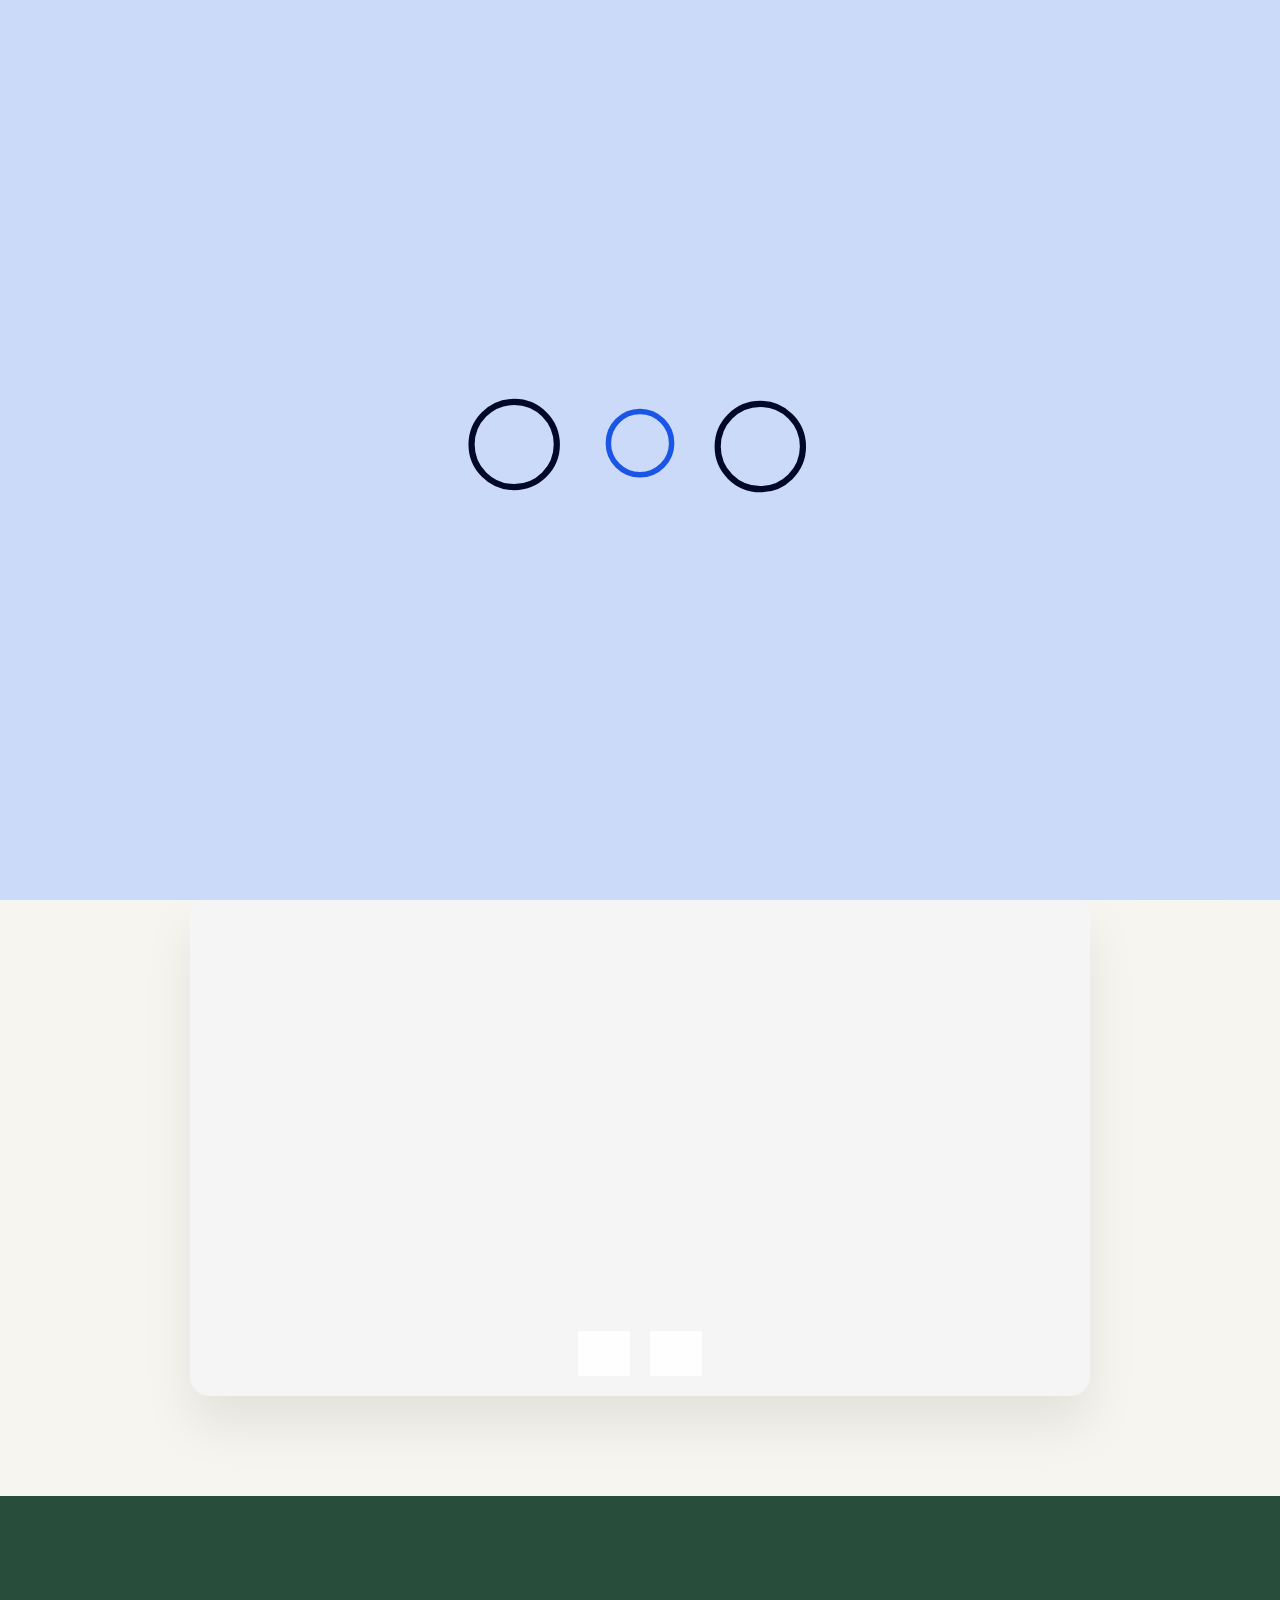
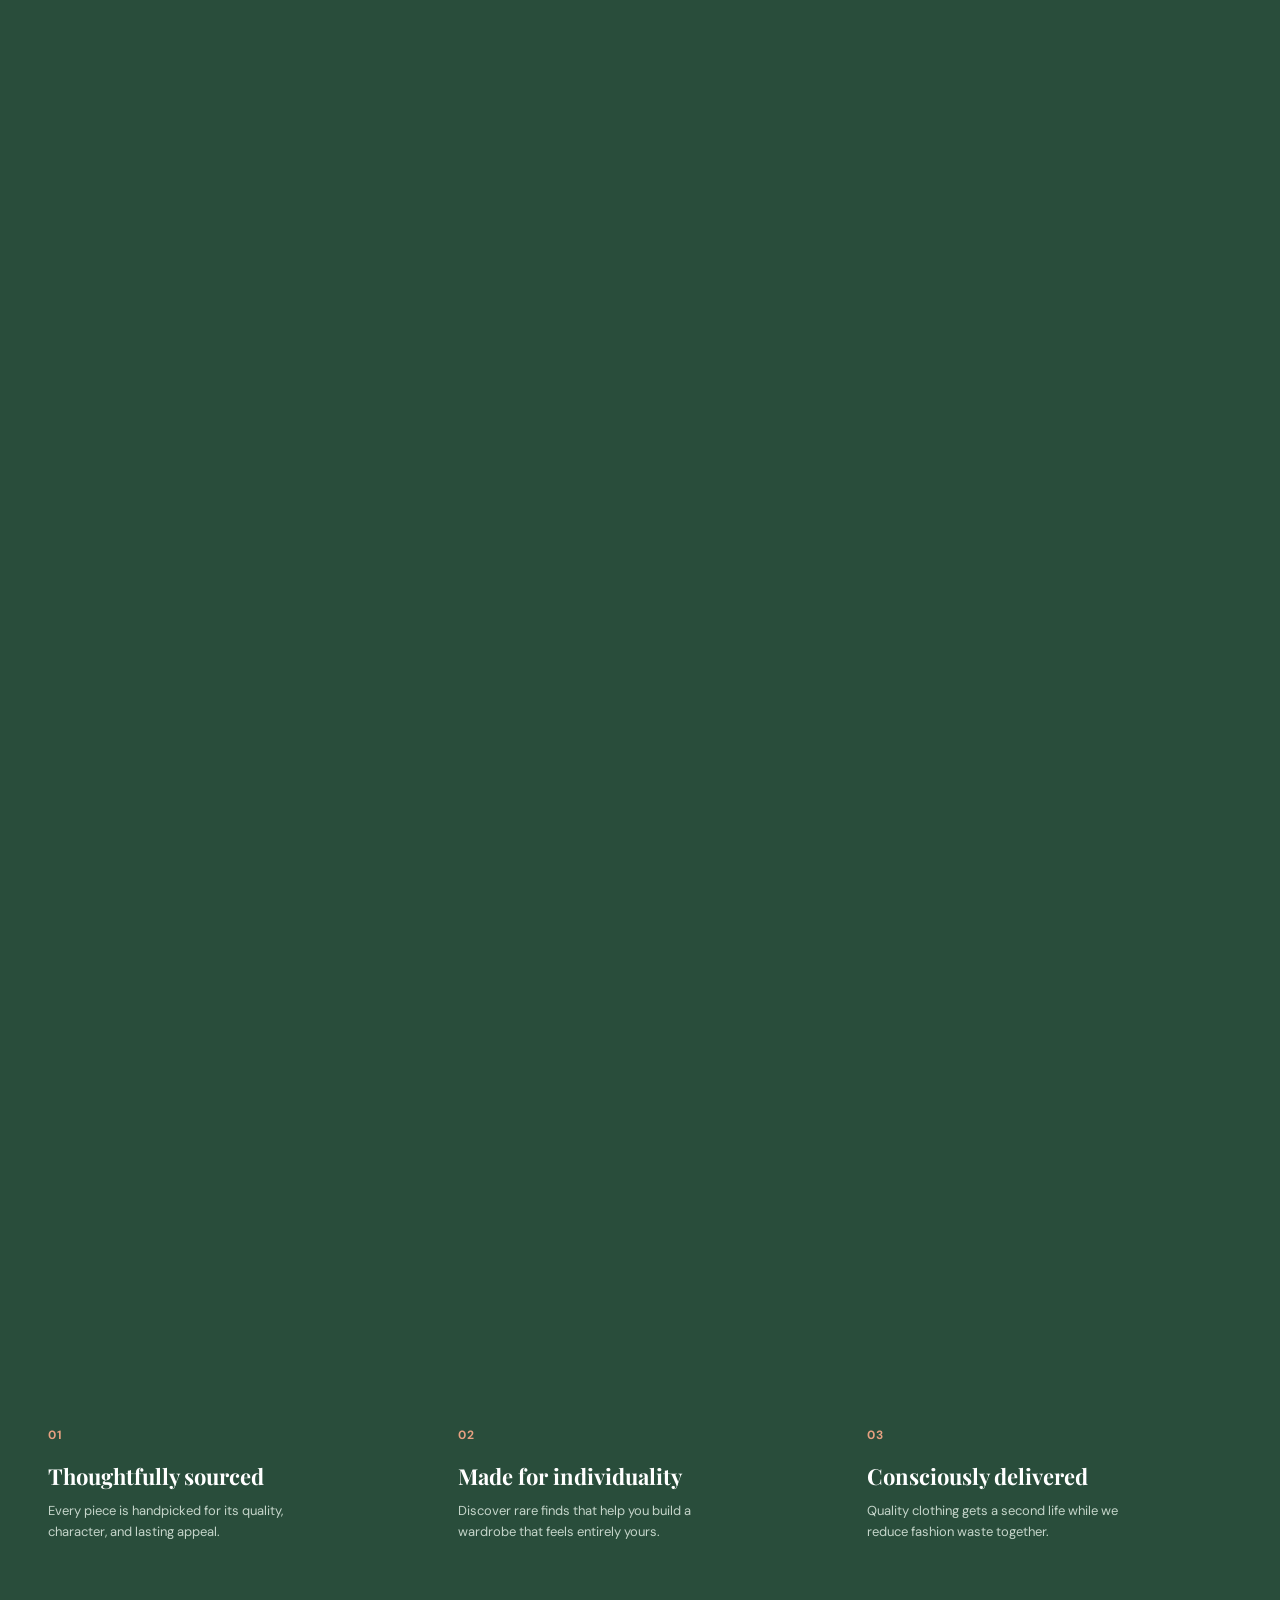
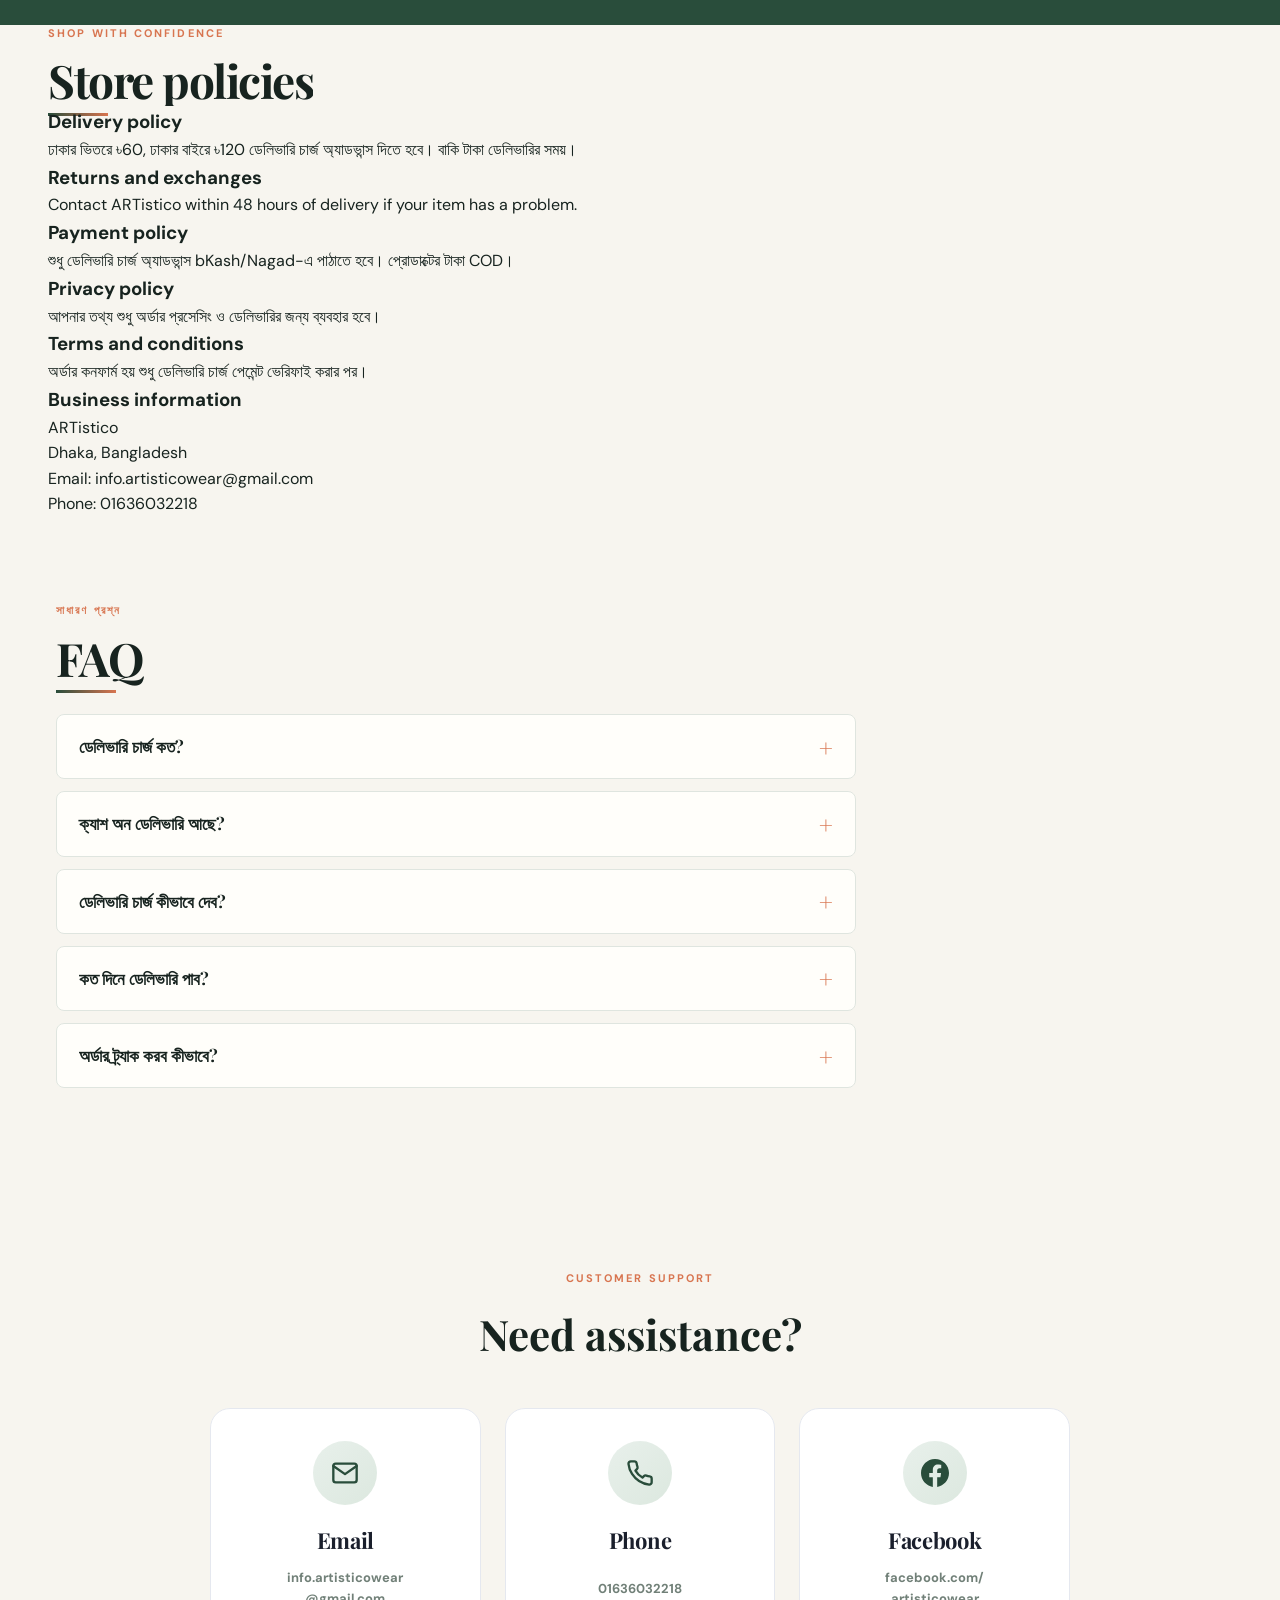
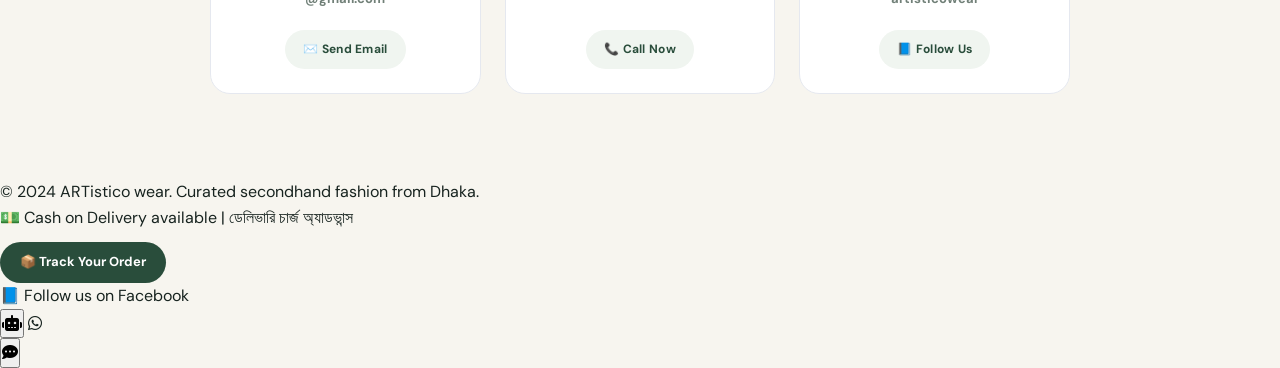
==== index.html @ 75771a69 "Update index.html" ====
<!DOCTYPE html>
<html lang="en">
<head>
    <meta charset="UTF-8">
    <meta name="viewport" content="width=device-width, initial-scale=1.0">
    <meta name="description" content="ARTistico Wear — Curated secondhand shirts from Dhaka. Cash on Delivery available.">
    <meta name="keywords" content="thrifted shirts, secondhand fashion, Dhaka, ARTistico">
    <title>ARTistico Wear | Curated Thrift Fashion</title>
    <link rel="preconnect" href="https://fonts.googleapis.com">
    <link rel="preconnect" href="https://fonts.gstatic.com" crossorigin>
    <link href="https://fonts.googleapis.com/css2?family=DM+Sans:wght@400;500;600;700&family=Playfair+Display:wght@600;700;800&display=swap" rel="stylesheet">
    <link rel="stylesheet" href="styles.css">
    <link rel="stylesheet" href="chatbot.css">
    <link rel="manifest" href="manifest.json">
    <meta name="theme-color" content="#294d3b">
    <meta name="mobile-web-app-capable" content="yes">
    <meta name="apple-mobile-web-app-capable" content="yes">
    <link rel="apple-touch-icon" href="https://res.cloudinary.com/sqz4fxak/image/upload/w_192,h_192,c_fill/v1790309820/screenshot.png">
    <!-- FontAwesome for new FAB icons -->
    <link rel="stylesheet" href="https://cdnjs.cloudflare.com/ajax/libs/font-awesome/6.4.0/css/all.min.css">
</head>
<body>
    <header class="navbar">
        <div class="navbar-container">
            <a class="logo" href="#">
                <span class="logo-mark">A</span>
                <span>ART<span>istico</span></span>
            </a>
            <nav class="nav-center">
                <a class="nav-link active" href="#products">Shop</a>
                <a class="nav-link" href="#about">Our Story</a>
                <a class="nav-link" href="#policies">Policies</a>
                <a class="nav-link" href="#contact">Contact</a>
            </nav>
            <div class="nav-right">
                <label class="search-box" for="searchInput">
                    <svg viewBox="0 0 24 24"><circle cx="11" cy="11" r="6.5"></circle><path d="m16 16 5 5"></path></svg>
                    <input id="searchInput" class="search-input" type="search" placeholder="Search collection...">
                </label>
                <a href="https://www.facebook.com/artisticowear/" class="social-icon" target="_blank" title="Facebook">
                    <svg viewBox="0 0 24 24" fill="currentColor"><path d="M24 12.073c0-6.627-5.373-12-12-12s-12 5.373-12 12c0 5.99 4.388 10.954 10.125 11.854v-8.385H7.078v-3.47h3.047V9.43c0-3.007 1.792-4.669 4.533-4.669 1.312 0 2.686.235 2.686.235v2.953H15.83c-1.491 0-1.956.925-1.956 1.874v2.25h3.328l-.532 3.47h-2.796v8.385C19.612 23.027 24 18.062 24 12.073z"/></svg>
                </a>
                <button id="wishlistButton" class="wishlist-icon" title="Wishlist">
                    <svg viewBox="0 0 24 24" fill="none" stroke="currentColor" stroke-width="2"><path d="M20.84 4.61a5.5 5.5 0 0 0-7.78 0L12 5.67l-1.06-1.06a5.5 5.5 0 0 0-7.78 7.78l1.06 1.06L12 21.23l7.78-7.78 1.06-1.06a5.5 5.5 0 0 0 0-7.78z"></path></svg>
                    <span id="wishlistCount" class="wishlist-count">0</span>
                </button>
                <button id="darkModeToggle" class="theme-toggle" title="Dark Mode">
    <svg class="theme-icon-svg" viewBox="0 0 24 24" fill="none" stroke="currentColor" stroke-width="2" stroke-linecap="round" stroke-linejoin="round">
        <path class="moon-icon" d="M21 12.79A9 9 0 1 1 11.21 3 7 7 0 0 0 21 12.79z"/>
        <circle class="sun-icon" cx="12" cy="12" r="4" style="display: none;"/>
        <path class="sun-icon" d="M12 2v2M12 20v2M4.93 4.93l1.41 1.41M17.66 17.66l1.41 1.41M2 12h2M20 12h2M6.34 17.66l-1.41 1.41M19.07 4.93l-1.41 1.41" style="display: none;"/>
    </svg>
</button>
                <button id="cartButton" class="cart-icon">
                    <svg viewBox="0 0 24 24"><path d="M3 4h2l2.1 10.1a2 2 0 0 0 2 1.6h7.8a2 2 0 0 0 1.9-1.5L20.5 7H6"></path><circle cx="9" cy="20" r="1"></circle><circle cx="18" cy="20" r="1"></circle></svg>
                    <span id="cartCount" class="cart-count">0</span>
                </button>
            </div>
        </div>
    </header>

    <main>
        <section class="hero">
            <div class="hero-content">
                <p class="eyebrow">CURATED SECONDHAND STYLE</p>
                <h1>Wear something<br><em>with a story.</em></h1>
                <p class="hero-text">Unique thrifted shirts, thoughtfully selected for people who dress with intention.</p>
                <a class="cta-button btn-liquid" href="#products">Explore collection <span>↗</span></a>
            </div>
            <div class="hero-badge" data-parallax="0.15">
                <span>EST.</span>
                <strong>2024</strong>
                <small>Dhaka, Bangladesh</small>
            </div>
        </section>

       <section class="trust-badges">
    <div class="badge-item" data-anim="up">
        <span class="badge-icon">
            <svg viewBox="0 0 24 24" fill="none" stroke="currentColor" stroke-width="2" stroke-linecap="round" stroke-linejoin="round">
                <path d="M9 12l2 2 4-4"/>
                <circle cx="12" cy="12" r="10"/>
            </svg>
        </span>
        <p>১০০% অরিজিনাল</p>
    </div>
    <div class="badge-item" data-anim="up">
        <span class="badge-icon">
            <svg viewBox="0 0 24 24" fill="none" stroke="currentColor" stroke-width="2" stroke-linecap="round" stroke-linejoin="round">
                <rect x="2" y="6" width="20" height="12" rx="2"/>
                <circle cx="12" cy="12" r="2"/>
                <path d="M6 12h.01M18 12h.01"/>
            </svg>
        </span>
        <p>ক্যাশ অন ডেলিভারি</p>
    </div>
    <div class="badge-item" data-anim="up">
        <span class="badge-icon">
            <svg viewBox="0 0 24 24" fill="none" stroke="currentColor" stroke-width="2" stroke-linecap="round" stroke-linejoin="round">
                <rect x="1" y="6" width="15" height="12" rx="1"/>
                <path d="M16 10h4l3 3v5h-7"/>
                <circle cx="6" cy="18" r="2"/>
                <circle cx="19" cy="18" r="2"/>
            </svg>
        </span>
        <p>ফাস্ট ডেলিভারি</p>
    </div>
    <div class="badge-item" data-anim="up">
        <span class="badge-icon">
            <svg viewBox="0 0 24 24" fill="none" stroke="currentColor" stroke-width="2" stroke-linecap="round" stroke-linejoin="round">
                <path d="M3 12a9 9 0 0 1 9-9 9.75 9.75 0 0 1 6.74 2.74L21 8"/>
                <path d="M21 3v5h-5"/>
                <path d="M21 12a9 9 0 0 1-9 9 9.75 9.75 0 0 1-6.74-2.74L3 16"/>
                <path d="M8 16H3v5"/>
            </svg>
        </span>
        <p>৭ দিনের রিটার্ন</p>
    </div>
</section>

       <section id="products" class="container">
    <div class="section-heading">
        <div>
            <p class="eyebrow">THE EDIT</p>
            <h2 class="section-title" data-split>Featured collection</h2>
        </div>
        <p class="section-note">One-of-a-kind finds.<br>Limited quantities.</p>
    </div>
    
    <!-- 🎬 STACKED CAROUSEL -->
    <div class="stacked-container">
        <div class="stacked-slide" id="stackedSlide">
            <!-- JS will insert items -->
        </div>
        <div class="stacked-buttons">
            <button class="stacked-prev" id="stackedPrev">◁</button>
            <button class="stacked-next" id="stackedNext">▷</button>
        </div>
    </div>
</section>

        <section id="about" class="info-section">
            <div class="container">
                <div class="section-heading">
                    <div>
                        <p class="eyebrow">THE ARTISTICO STANDARD</p>
                        <h2 class="section-title">Better style,<br>less waste.</h2>
                    </div>
                </div>
                        <!-- 🎯 HOW TO ORDER TIMELINE -->
        <div class="how-to-order-section">
            <div class="section-heading">
                <div>
                    <p class="eyebrow">HOW IT WORKS</p>
                    <h2 class="section-title">How to order</h2>
                </div>
                <p class="section-note">Simple steps.<br>Fast delivery.</p>
            </div>

            <div class="order-timeline">
                <!-- Step 1 -->
                <div class="timeline-item left">
                    <div class="timeline-card">
                        <div class="timeline-icon">
                            <svg viewBox="0 0 24 24" fill="none" stroke="currentColor" stroke-width="2" stroke-linecap="round" stroke-linejoin="round">
                                <path d="M6 2L3 6v14a2 2 0 0 0 2 2h14a2 2 0 0 0 2-2V6l-3-4z"/>
                                <line x1="3" y1="6" x2="21" y2="6"/>
                                <path d="M16 10a4 4 0 0 1-8 0"/>
                            </svg>
                        </div>
                        <div class="timeline-number">01</div>
                        <h3>Browse Collection</h3>
                        <p>আমাদের curated collection ঘুরে দেখুন। পছন্দের শার্ট খুঁজে বের করুন।</p>
                    </div>
                    <div class="timeline-dot"></div>
                </div>

                <!-- Step 2 -->
                <div class="timeline-item right">
                    <div class="timeline-card">
                        <div class="timeline-icon">
                            <svg viewBox="0 0 24 24" fill="none" stroke="currentColor" stroke-width="2" stroke-linecap="round" stroke-linejoin="round">
                                <circle cx="9" cy="21" r="1"/>
                                <circle cx="20" cy="21" r="1"/>
                                <path d="M1 1h4l2.68 13.39a2 2 0 0 0 2 1.61h9.72a2 2 0 0 0 2-1.61L23 6H6"/>
                            </svg>
                        </div>
                        <div class="timeline-number">02</div>
                        <h3>Add to Cart</h3>
                        <p>সাইজ সিলেক্ট করে কার্টে যোগ করুন। একাধিক শার্ট একসাথে নিতে পারবেন।</p>
                    </div>
                    <div class="timeline-dot"></div>
                </div>

                <!-- Step 3 -->
                <div class="timeline-item left">
                    <div class="timeline-card">
                        <div class="timeline-icon">
                            <svg viewBox="0 0 24 24" fill="none" stroke="currentColor" stroke-width="2" stroke-linecap="round" stroke-linejoin="round">
                                <rect x="1" y="4" width="22" height="16" rx="2" ry="2"/>
                                <line x1="1" y1="10" x2="23" y2="10"/>
                            </svg>
                        </div>
                        <div class="timeline-number">03</div>
                        <h3>Make Payment</h3>
                        <p>শুধু ডেলিভারি চার্জ অ্যাডভান্স bKash/Nagad-এ দিন। TrxID কনফার্ম করুন।</p>
                    </div>
                    <div class="timeline-dot"></div>
                </div>

                <!-- Step 4 -->
                <div class="timeline-item right">
                    <div class="timeline-card">
                        <div class="timeline-icon">
                            <svg viewBox="0 0 24 24" fill="none" stroke="currentColor" stroke-width="2" stroke-linecap="round" stroke-linejoin="round">
                                <rect x="1" y="6" width="15" height="12" rx="1"/>
                                <path d="M16 10h4l3 3v5h-7"/>
                                <circle cx="6" cy="18" r="2"/>
                                <circle cx="19" cy="18" r="2"/>
                            </svg>
                        </div>
                        <div class="timeline-number">04</div>
                        <h3>Get Delivery</h3>
                        <p>২-৩ দিনের মধ্যে বাসায় পৌঁছে যাবে। বাকি টাকা COD।</p>
                    </div>
                    <div class="timeline-dot"></div>
                </div>
            </div>
        </div>
                <div class="features">
                    <article data-anim="up">
                        <span class="feature-icon">01</span>
                        <h3>Thoughtfully sourced</h3>
                        <p>Every piece is handpicked for its quality, character, and lasting appeal.</p>
                    </article>
                    <article data-anim="up">
                        <span class="feature-icon">02</span>
                        <h3>Made for individuality</h3>
                        <p>Discover rare finds that help you build a wardrobe that feels entirely yours.</p>
                    </article>
                    <article data-anim="up">
                        <span class="feature-icon">03</span>
                        <h3>Consciously delivered</h3>
                        <p>Quality clothing gets a second life while we reduce fashion waste together.</p>
                    </article>
                </div>
            </div>
        </section>

        <section id="policies" class="policies-section">
            <div class="container">
                <p class="eyebrow">SHOP WITH CONFIDENCE</p>
                <h2 class="section-title" data-split>Store policies</h2>
                <div class="policy-grid">
                    <article data-anim="up">
                        <h3>Delivery policy</h3>
                        <p>ঢাকার ভিতরে ৳60, ঢাকার বাইরে ৳120 ডেলিভারি চার্জ অ্যাডভান্স দিতে হবে। বাকি টাকা ডেলিভারির সময়।</p>
                    </article>
                    <article data-anim="up">
                        <h3>Returns and exchanges</h3>
                        <p>Contact ARTistico within 48 hours of delivery if your item has a problem.</p>
                    </article>
                    <article data-anim="up">
                        <h3>Payment policy</h3>
                        <p>শুধু ডেলিভারি চার্জ অ্যাডভান্স bKash/Nagad-এ পাঠাতে হবে। প্রোডাক্টের টাকা COD।</p>
                    </article>
                    <article data-anim="up">
                        <h3>Privacy policy</h3>
                        <p>আপনার তথ্য শুধু অর্ডার প্রসেসিং ও ডেলিভারির জন্য ব্যবহার হবে।</p>
                    </article>
                    <article data-anim="up">
                        <h3>Terms and conditions</h3>
                        <p>অর্ডার কনফার্ম হয় শুধু ডেলিভারি চার্জ পেমেন্ট ভেরিফাই করার পর।</p>
                    </article>
                    <article data-anim="up">
                        <h3>Business information</h3>
                        <p>ARTistico<br>Dhaka, Bangladesh<br>Email: info.artisticowear@gmail.com<br>Phone: <a href="tel:+8801636032218">01636032218</a></p>
                    </article>
                </div>
            </div>
        </section>

        <section id="faq" class="faq-section">
            <div class="container">
                <p class="eyebrow">সাধারণ প্রশ্ন</p>
                <h2 class="section-title">FAQ</h2>
                <div class="faq-list">
                    <details class="faq-item" data-anim="left">
                        <summary>ডেলিভারি চার্জ কত?</summary>
                        <p>ঢাকার ভিতরে ৳60, ঢাকার বাইরে ৳120। এটা অ্যাডভান্স দিতে হবে।</p>
                    </details>
                    <details class="faq-item" data-anim="left">
                        <summary>ক্যাশ অন ডেলিভারি আছে?</summary>
                        <p>হ্যাঁ! শুধু ডেলিভারি চার্জ অ্যাডভান্স দিলেই হবে।</p>
                    </details>
                    <details class="faq-item" data-anim="left">
                        <summary>ডেলিভারি চার্জ কীভাবে দেব?</summary>
                        <p>bKash/Nagad-এ 01636032218 নম্বরে পাঠিয়ে TrxID দিন।</p>
                    </details>
                    <details class="faq-item" data-anim="left">
                        <summary>কত দিনে ডেলিভারি পাব?</summary>
                        <p>ঢাকার ভিতরে ১-২ দিন, ঢাকার বাইরে ৩-৫ দিন।</p>
                    </details>
                    <details class="faq-item" data-anim="left">
                        <summary>অর্ডার ট্র্যাক করব কীভাবে?</summary>
                        <p>Footer-এ <a href="track.html">Track Your Order</a> পেজে ট্র্যাক করুন।</p>
                    </details>
                </div>
            </div>
        </section>

        <section id="contact" class="contact-section" data-anim="zoom">
            <p class="eyebrow">CUSTOMER SUPPORT</p>
            <h2>Need assistance?</h2>
           <div class="support-cards">
    <a href="mailto:info.artisticowear@gmail.com" class="support-card">
        <div class="support-icon">
            <svg viewBox="0 0 24 24" fill="none" stroke="currentColor" stroke-width="2" stroke-linecap="round" stroke-linejoin="round">
                <path d="M4 4h16c1.1 0 2 .9 2 2v12c0 1.1-.9 2-2 2H4c-1.1 0-2-.9-2-2V6c0-1.1.9-2 2-2z"/>
                <polyline points="22,6 12,13 2,6"/>
            </svg>
        </div>
        <div class="support-label">Email</div>
        <div class="support-value">info.artisticowear<br>@gmail.com</div>
        <div class="support-action">✉️ Send Email</div>
    </a>

    <a href="tel:+8801636032218" class="support-card">
        <div class="support-icon">
            <svg viewBox="0 0 24 24" fill="none" stroke="currentColor" stroke-width="2" stroke-linecap="round" stroke-linejoin="round">
                <path d="M22 16.92v3a2 2 0 0 1-2.18 2 19.79 19.79 0 0 1-8.63-3.07 19.5 19.5 0 0 1-6-6 19.79 19.79 0 0 1-3.07-8.67A2 2 0 0 1 4.11 2h3a2 2 0 0 1 2 1.72 12.84 12.84 0 0 0 .7 2.81 2 2 0 0 1-.45 2.11L8.09 9.91a16 16 0 0 0 6 6l1.27-1.27a2 2 0 0 1 2.11-.45 12.84 12.84 0 0 0 2.81.7A2 2 0 0 1 22 16.92z"/>
            </svg>
        </div>
        <div class="support-label">Phone</div>
        <div class="support-value">01636032218</div>
        <div class="support-action">📞 Call Now</div>
    </a>

    <a href="https://www.facebook.com/artisticowear/" target="_blank" rel="noopener" class="support-card">
        <div class="support-icon">
            <svg viewBox="0 0 24 24" fill="currentColor">
                <path d="M24 12.073c0-6.627-5.373-12-12-12s-12 5.373-12 12c0 5.99 4.388 10.954 10.125 11.854v-8.385H7.078v-3.47h3.047V9.43c0-3.007 1.792-4.669 4.533-4.669 1.312 0 2.686.235 2.686.235v2.953H15.83c-1.491 0-1.956.925-1.956 1.874v2.25h3.328l-.532 3.47h-2.796v8.385C19.612 23.027 24 18.062 24 12.073z"/>
            </svg>
        </div>
        <div class="support-label">Facebook</div>
        <div class="support-value">facebook.com/<br>artisticowear</div>
        <div class="support-action">📘 Follow Us</div>
    </a>
</div>
        </section>
    </main>

    <div id="cartModal" class="modal">
        <div class="modal-content">
            <div class="modal-header">
                <div><p class="eyebrow">YOUR SELECTION</p><h2>Shopping bag</h2></div>
                <button id="closeCartButton" class="close-btn">&times;</button>
            </div>
            <div id="cartItems"></div>
            <div id="cartSummary" class="cart-summary">
                <div class="summary-row"><span>Subtotal</span><strong id="cartSubtotal">৳0</strong></div>
                <div class="summary-row"><span>Delivery</span><strong id="deliveryCost">৳0</strong></div>
                <div class="summary-row total-row"><span>Total</span><strong id="cartTotal">৳0</strong></div>
                <div class="delivery-options">
                    <h3>Delivery option</h3>
                    <label class="delivery-option">
                        <input type="radio" name="delivery" value="60" checked>
                        <span>Inside Dhaka <b>৳60</b></span>
                    </label>
                    <label class="delivery-option">
                        <input type="radio" name="delivery" value="120">
                        <span>Outside Dhaka <b>৳120</b></span>
                    </label>
                </div>
                <div class="delivery-options advance-payment-section">
                    <h3>💳 ডেলিভারি চার্জ অ্যাডভান্স পেমেন্ট</h3>
                    <p class="advance-note">শুধু ডেলিভারি চার্জ অ্যাডভান্স দিতে হবে। বাকি টাকা ক্যাশ অন ডেলিভারি।</p>
                    <div class="payment-method-tabs">
                        <label class="delivery-option">
                            <input type="radio" name="payment" value="bKash" checked>
                            <span>bKash</span>
                        </label>
                        <label class="delivery-option">
                            <input type="radio" name="payment" value="Nagad">
                            <span>Nagad</span>
                        </label>
                    </div>
                    <div class="payment-instruction-box">
                        <p><strong>আমাদের নম্বর:</strong> 01636032218</p>
                        <p><strong>পাঠাতে হবে:</strong> <span id="advanceAmount">৳60</span> (ডেলিভারি চার্জ)</p>
                    </div>
                    <div id="bkashFields" class="payment-fields">
                        <label for="bkashSender">আপনার বিকাশ নম্বর</label>
                        <input id="bkashSender" name="bkashSender" type="tel" inputmode="numeric" autocomplete="tel" placeholder="01XXXXXXXXX">
                        <label for="bkashTransactionId">TrxID</label>
                        <input id="bkashTransactionId" name="bkashTransactionId" type="text" autocomplete="off" placeholder="যেমন: 8A7B6C5D" style="text-transform: uppercase;">
                    </div>
                    <div id="nagadFields" class="payment-fields" style="display: none;">
                        <label for="nagadSender">আপনার নগদ নম্বর</label>
                        <input id="nagadSender" name="nagadSender" type="tel" inputmode="numeric" autocomplete="tel" placeholder="01XXXXXXXXX">
                        <label for="nagadTransactionId">TrxID</label>
                        <input id="nagadTransactionId" name="nagadTransactionId" type="text" autocomplete="off" placeholder="যেমন: 8A7B6C5D" style="text-transform: uppercase;">
                    </div>
                    <p class="advance-warning">⚠️ ভুল TrxID দিলে অর্ডার বাতিল হবে।</p>
                </div>
                <button id="checkoutButton" class="checkout-button" type="button">
                    Proceed to checkout <span>→</span>
                </button>
                <form id="checkoutForm" class="delivery-options" hidden>
                    <h3>Delivery details</h3>
                    <label for="customerName">Full name</label>
                    <input id="customerName" name="customerName" type="text" required placeholder="আপনার নাম">
                    <label for="customerPhone">Phone number</label>
                    <input id="customerPhone" name="customerPhone" type="tel" required placeholder="01XXXXXXXXX">
                    <label for="customerEmail">Email address</label>
                    <input id="customerEmail" name="customerEmail" type="email" required placeholder="you@example.com">
                    <label for="customerAddress">Delivery address</label>
                    <textarea id="customerAddress" name="customerAddress" rows="3" required placeholder="সম্পূর্ণ ঠিকানা"></textarea>
                    <p id="paymentInstruction" class="product-description"></p>
                    <label class="consent-option">
                        <input id="policyConsent" name="policyConsent" type="checkbox" required>
                        <span>I agree to all policies.</span>
                    </label>
                    <button type="submit" class="checkout-button">Submit order <span>✓</span></button>
                </form>
            </div>
        </div>
    </div>

    <div id="sizeChartModal" class="modal">
        <div class="modal-content">
            <div class="modal-header">
                <div><p class="eyebrow">SIZE GUIDE</p><h2>সাইজ চার্ট</h2></div>
                <button id="closeSizeChart" class="close-btn">&times;</button>
            </div>
            <table class="size-chart-table">
                <thead><tr><th>Size</th><th>Chest</th><th>Length</th><th>Shoulder</th></tr></thead>
                <tbody>
                    <tr><td>S</td><td>38</td><td>27</td><td>16</td></tr>
                    <tr><td>M</td><td>40</td><td>28</td><td>17</td></tr>
                    <tr><td>L</td><td>42</td><td>29</td><td>18</td></tr>
                    <tr><td>XL</td><td>44</td><td>30</td><td>19</td></tr>
                    <tr><td>XXL</td><td>46</td><td>31</td><td>20</td></tr>
                </tbody>
            </table>
            <p class="size-chart-note">⚠️ মাপ ±১ ইঞ্চি পার্থক্য থাকতে পারে।</p>
        </div>
    </div>

    <div id="wishlistModal" class="modal">
        <div class="modal-content">
            <div class="modal-header">
                <div><p class="eyebrow">SAVED ITEMS</p><h2>My Wishlist ❤️</h2></div>
                <button id="closeWishlist" class="close-btn">&times;</button>
            </div>
            <div id="wishlistItems" class="wishlist-items"></div>
        </div>
    </div>

    <div id="reviewModal" class="modal">
        <div class="modal-content">
            <div class="modal-header">
                <div><p class="eyebrow">CUSTOMER REVIEWS</p><h2 id="reviewModalTitle">রিভিউ</h2></div>
                <button id="closeReview" class="close-btn">&times;</button>
            </div>
            <div id="reviewList" class="review-list"></div>
            <form id="reviewForm" class="review-form">
                <h3>আপনার মতামত দিন</h3>
                <label for="reviewerName">আপনার নাম</label>
                <input id="reviewerName" type="text" required placeholder="যেমন: করিম" maxlength="40">
                <label>রেটিং দিন</label>
                <div class="star-rating-input" id="starRatingInput">
                    <button type="button" data-star="1" class="star-btn">★</button>
                    <button type="button" data-star="2" class="star-btn">★</button>
                    <button type="button" data-star="3" class="star-btn">★</button>
                    <button type="button" data-star="4" class="star-btn">★</button>
                    <button type="button" data-star="5" class="star-btn">★</button>
                </div>
                <input type="hidden" id="ratingValue" value="0">
                <label for="reviewComment">মন্তব্য</label>
                <textarea id="reviewComment" rows="3" required placeholder="কেমন ছিল শার্টটি?" maxlength="300"></textarea>
                <button type="submit" class="review-submit">রিভিউ জমা দিন</button>
            </form>
        </div>
    </div>

    <footer class="site-footer">
        <p>© 2024 ARTistico wear. Curated secondhand fashion from Dhaka.</p>
        <p>💵 Cash on Delivery available | ডেলিভারি চার্জ অ্যাডভান্স</p>
        <p class="footer-track"><a href="track.html">📦 Track Your Order</a></p>
      <div class="app-download-card" id="appDownloadCard" style="display: none;">
    <div class="app-card-header">
        <div class="app-icon">📱</div>
        <div class="app-card-title">
            <h4>Get ARTistico App</h4>
            <p>Faster, safer, always with you</p>
        </div>
    </div>
    
    <div class="app-features">
        <span class="app-feature">⚡ Fast</span>
        <span class="app-feature">🔒 Secure</span>
        <span class="app-feature">📴 Offline</span>
        <span class="app-feature">🔔 Alerts</span>
    </div>
    
    <button id="installAppButton" class="app-download-btn">
        <svg viewBox="0 0 24 24" width="20" height="20" fill="none" stroke="currentColor" stroke-width="2.5" stroke-linecap="round" stroke-linejoin="round">
            <path d="M21 15v4a2 2 0 0 1-2 2H5a2 2 0 0 1-2-2v-4"/>
            <polyline points="7 10 12 15 17 10"/>
            <line x1="12" y1="15" x2="12" y2="3"/>
        </svg>
        Download App
    </button>
    
    <p class="app-card-note">Works on Android, iOS, and Desktop</p>
</div>
        <p class="footer-social">
            <a href="https://www.facebook.com/artisticowear/" target="_blank">📘 Follow us on Facebook</a>
        </p>
    </footer>

    <!-- ===== OLD BUTTONS (HIDDEN) ===== -->
    <div class="old-buttons-container">
        <a href="https://wa.me/8801636032218" class="whatsapp-float" target="_blank">
            <svg viewBox="0 0 24 24" width="24" height="24" fill="currentColor"><path d="M17.472 14.382c-.297-.149-1.758-.867-2.03-.967-.273-.099-.471-.148-.67.15-.197.297-.767.966-.94 1.164-.173.199-.347.223-.644.075-.297-.15-1.255-.463-2.39-1.475-.883-.788-1.48-1.761-1.653-2.059-.173-.297-.018-.458.13-.606.134-.133.298-.347.446-.52.149-.174.198-.298.298-.497.099-.198.05-.371-.025-.52-.075-.149-.669-1.612-.916-2.207-.242-.579-.487-.5-.669-.51-.173-.008-.371-.01-.57-.01-.198 0-.52.074-.792.372-.272.297-1.04 1.016-1.04 2.479 0 1.462 1.065 2.875 1.213 3.074.149.198 2.096 3.2 5.077 4.487.709.306 1.262.489 1.694.625.712.227 1.36.195 1.871.118.571-.085 1.758-.719 2.006-1.413.248-.694.248-1.289.173-1.413-.074-.124-.272-.198-.57-.347m-5.421 7.403h-.004a9.87 9.87 0 01-5.031-1.378l-.361-.214-3.741.982.998-3.648-.235-.374a9.86 9.86 0 01-1.51-5.26c.001-5.45 4.436-9.884 9.888-9.884 2.64 0 5.122 1.03 6.988 2.898a9.825 9.825 0 012.893 6.994c-.003 5.45-4.437 9.884-9.885 9.884m8.413-18.297A11.815 11.815 0 0012.05 0C5.495 0 .16 5.335.157 11.892c0 2.096.547 4.142 1.588 5.945L.057 24l6.305-1.654a11.882 11.882 0 005.683 1.448h.005c6.554 0 11.89-5.335 11.893-11.893a11.821 11.821 0 00-3.48-8.413Z"/></svg>
            <span class="whatsapp-float-text">WhatsApp</span>
        </a>

        <button id="chatbotToggle" class="chatbot-toggle" aria-label="Open AI Assistant">
            <div class="chatbot-toggle-inner">
                <svg viewBox="0 0 24 24" width="26" height="26" fill="currentColor">
                    <path d="M12 2C6.48 2 2 6.48 2 12c0 1.74.45 3.37 1.24 4.79L2 22l5.21-1.24C8.63 21.55 10.26 22 12 22c5.52 0 10-4.48 10-10S17.52 2 12 2zm0 18c-1.54 0-2.97-.4-4.24-1.1l-.3-.17-3.15.75.75-3.15-.17-.3C4.4 14.97 4 13.54 4 12c0-4.41 3.59-8 8-8s8 3.59 8 8-3.59 8-8 8z"/>
                </svg>
            </div>
            <span class="chatbot-badge">1</span>
            <div class="chatbot-toggle-tooltip">💬 AI Assistant</div>
        </button>
    </div>
    <!-- ===== END OLD BUTTONS ===== -->

    <!-- পুরনো chatbot window (এটি অপরিবর্তিত থাকবে, AI Assistant এর জন্য) -->
    <div id="chatbotWindow" class="chatbot-window">
        <div class="chatbot-header">
            <div class="chatbot-header-info">
                <div class="chatbot-avatar">
                    <span class="chatbot-avatar-glow"></span>
                    <svg viewBox="0 0 24 24" width="22" height="22" fill="currentColor">
                        <path d="M12 2C6.48 2 2 6.48 2 12c0 1.74.45 3.37 1.24 4.79L2 22l5.21-1.24C8.63 21.55 10.26 22 12 22c5.52 0 10-4.48 10-10S17.52 2 12 2zm0 18c-1.54 0-2.97-.4-4.24-1.1l-.3-.17-3.15.75.75-3.15-.17-.3C4.4 14.97 4 13.54 4 12c0-4.41 3.59-8 8-8s8 3.59 8 8-3.59 8-8 8z"/>
                    </svg>
                </div>
                <div class="chatbot-header-text">
                    <h3>ARTistico Assistant</h3>
                    <p><span class="chatbot-status-dot"></span> Active Now · AI Powered</p>
                </div>
            </div>
            <button id="chatbotClose" class="chatbot-close" aria-label="Close">&times;</button>
        </div>

        <div id="chatbotMessages" class="chatbot-messages">
            <div class="chatbot-message bot">
                <div class="chatbot-message-avatar">✦</div>
                <div class="chatbot-message-content">
                    <p>আসসালামু আলাইকুম! 👋</p>
                    <p>আমি ARTistico-র AI Assistant।</p>
                    <p>আপনার যেকোনো প্রশ্ন জিজ্ঞেস করুন — আমি ২৪/৭ আছি।</p>
                </div>
            </div>
        </div>

        <div id="chatbotTyping" class="chatbot-typing" style="display: none;">
            <div class="chatbot-message-avatar">✦</div>
            <div class="chatbot-typing-dots">
                <span></span><span></span><span></span>
            </div>
        </div>

        <form id="chatbotForm" class="chatbot-input-form">
            <input id="chatbotInput" class="chatbot-input" type="text" placeholder="Write your question..." autocomplete="off">
            <button type="submit" class="chatbot-send" aria-label="Send">
                <svg viewBox="0 0 24 24" width="20" height="20" fill="currentColor">
                    <path d="M2.01 21L23 12 2.01 3 2 10l15 2-15 2z"/>
                </svg>
            </button>
        </form>

        <div class="chatbot-footer">
            <span>⚡ Powered by Gemini AI</span>
        </div>
    </div>

    <!-- 🎬 PRODUCT POPUP -->
    <div id="productPopup" class="product-popup">
        <div class="popup-overlay"></div>
        <div class="popup-content">
            <button class="popup-close" id="popupClose">&times;</button>
            
            <div class="popup-grid">
                <div class="popup-image-side">
                    <img id="popupImage" src="" alt="Product">
                    <button class="popup-wishlist" id="popupWishlist">🤍</button>
                </div>
                
                <div class="popup-details-side">
                    <p class="popup-category" id="popupCategory">mens</p>
                    <h2 class="popup-title" id="popupTitle">Product Name</h2>
                    <p class="popup-description" id="popupDescription">Description</p>
                    
                    <div class="popup-price" id="popupPrice">৳399</div>
                    
                    <div class="popup-size-section">
                        <label class="popup-label">Select Size</label>
                        <div class="popup-sizes" id="popupSizes"></div>
                    </div>
                    
                    <div class="popup-actions">
                        <button class="popup-add-cart" id="popupAddCart">
                            <svg viewBox="0 0 24 24" width="18" height="18" fill="none" stroke="currentColor" stroke-width="2">
                                <circle cx="9" cy="21" r="1"></circle>
                                <circle cx="20" cy="21" r="1"></circle>
                                <path d="M1 1h4l2.68 13.39a2 2 0 0 0 2 1.61h9.72a2 2 0 0 0 2-1.61L23 6H6"></path>
                            </svg>
                            Add to Cart
                        </button>
                    </div>
                    
                    <div class="popup-stock" id="popupStock">
                        <span class="stock-dot"></span>
                        <span id="popupStockText">In Stock</span>
                    </div>
                </div>
            </div>
        </div>
    </div>

    <!-- ===== NEW FAB (Floating Action Button) ===== -->
    <div class="fab-wrapper" id="fabWrapper">
        <div class="options-container">
            <!-- AI Assistant Option -->
            <button class="fab-item option-btn ai" id="newAiBtn" data-tooltip="AI Assistant">
                <i class="fa-solid fa-robot"></i>
            </button>
            
            <!-- WhatsApp Option -->
            <a href="https://wa.me/8801636032218?text=Hello%20ARTistico,%20I%20need%20help" 
               target="_blank" 
               class="fab-item option-btn whatsapp" 
               data-tooltip="WhatsApp">
                <i class="fa-brands fa-whatsapp"></i>
            </a>
        </div>

        <!-- Main Toggle Button -->
        <button class="fab-item main-btn" id="newMainBtn">
            <i class="fa-solid fa-comment-dots"></i>
        </button>
    </div>

    <div id="toast" class="toast"></div>
    
    <script src="https://cdn.jsdelivr.net/npm/@emailjs/browser@4/dist/email.min.js"></script>
    <script src="script.js"></script>
    <script src="chatbot.js"></script>

    <script>
        // ===== NEW FAB Logic (আপনার script.js এর বাইরে এখানেই রাখছি যাতে সহজ হয়) =====
        document.addEventListener('DOMContentLoaded', () => {
            const fabWrapper = document.getElementById('fabWrapper');
            const newMainBtn = document.getElementById('newMainBtn');
            const newAiBtn = document.getElementById('newAiBtn');
            const oldChatbotToggle = document.getElementById('chatbotToggle');

            if (newMainBtn) {
                newMainBtn.addEventListener('click', (e) => {
                    e.stopPropagation();
                    fabWrapper.classList.toggle('active');
                });
            }

            // AI Assistant → পুরনো chatbot ওপেন করবে
            if (newAiBtn && oldChatbotToggle) {
                newAiBtn.addEventListener('click', (e) => {
                    e.stopPropagation();
                    fabWrapper.classList.remove('active');
                    oldChatbotToggle.click(); // পুরনো বাটন ক্লিক simulate
                });
            }

            document.addEventListener('click', (e) => {
                if (fabWrapper && !fabWrapper.contains(e.target)) {
                    fabWrapper.classList.remove('active');
                }
            });
        });

        // Service Worker
        if ('serviceWorker' in navigator) {
            window.addEventListener('load', () => {
                navigator.serviceWorker.register('/sw.js').catch(err => console.log(err));
            });
        }
    </script>
</body>
</html>
---- styles.css ----
:root {
    --ink: #17231f;
    --muted: #718078;
    --cream: #f7f5ef;
    --paper: #fffefa;
    --sage: #dce8df;
    --green: #294d3b;
    --line: #dfe5df;
    --accent: #d87550;
    --shadow: 0 20px 55px rgba(33, 52, 42, .10);
}

* {
    box-sizing: border-box;
    margin: 0;
    padding: 0;
}

html { scroll-behavior: smooth; }

body {
    background: var(--cream);
    color: var(--ink);
    font-family: "DM Sans", sans-serif;
    line-height: 1.6;
    transition: background 0.3s ease, color 0.3s ease;
}

a { color: inherit; text-decoration: none; }
button, input { font: inherit; }
button { cursor: pointer; }

/* ============================================
   ✅ DARK MODE
   ============================================ */
body.dark-mode {
    --ink: #e8f0eb;
    --muted: #8fa89a;
    --cream: #0f1a16;
    --paper: #1a2621;
    --sage: #2a3d33;
    --green: #7fb89a;
    --line: #2a3d33;
    --accent: #e89a6f;
    --shadow: 0 20px 55px rgba(0, 0, 0, 0.4);
}
body.dark-mode .navbar { background: rgba(15, 26, 22, 0.94); }
body.dark-mode .hero { background: linear-gradient(110deg, #1a2621 0%, #2a3d33 52%, #3d2a1f 100%); }
body.dark-mode .hero-text { color: #b0c4b8; }
body.dark-mode .product-image { background: #1a2621; }
body.dark-mode .size-chart-table tbody tr:hover { background: #2a3d33; }
body.dark-mode .faq-item summary:hover { background: #2a3d33; }
body.dark-mode .payment-fields { background: #0f1a16; border-color: #2a3d33; }
body.dark-mode .payment-fields input { background: #1a2621; color: var(--ink); border-color: #2a3d33; }
body.dark-mode .payment-fields h4, body.dark-mode .payment-fields label { color: var(--ink); }
body.dark-mode .size-chart-note { background: #2a2011; color: #e6c589; }
body.dark-mode .logo-mark, body.dark-mode .cta-button, body.dark-mode .checkout-button,
body.dark-mode .btn-add-cart:hover, body.dark-mode .filter-btn.active, body.dark-mode .filter-btn:hover,
body.dark-mode .size-btn.selected, body.dark-mode .size-btn:hover, body.dark-mode .size-chart-table thead th {
    color: #0f1a16;
}

/* ============================================
   NAVBAR
   ============================================ */
.navbar {
    background: rgba(247, 245, 239, .94);
    border-bottom: 1px solid var(--line);
    position: sticky;
    top: 0;
    z-index: 20;
    backdrop-filter: blur(14px);
    transition: background 0.3s ease;
}
.navbar-container {
    align-items: center;
    display: flex;
    gap: 20px;
    justify-content: space-between;
    margin: auto;
    max-width: 1240px;
    min-height: 78px;
    padding: 0 28px;
}
.logo {
    align-items: center;
    display: flex;
    font-family: "Playfair Display", serif;
    font-size: 24px;
    font-weight: 800;
    letter-spacing: -.8px;
    transition: transform 0.3s ease;
}
.logo:hover { transform: scale(1.02); }
.logo > span:last-child span { color: var(--accent); }
.logo-mark {
    align-items: center;
    background: var(--green);
    border-radius: 50%;
    color: white;
    display: inline-flex;
    font-family: "Playfair Display", serif;
    font-size: 17px;
    height: 34px;
    justify-content: center;
    margin-right: 10px;
    width: 34px;
}
.nav-center { display: flex; gap: 34px; margin-left: auto; }
.nav-link {
    color: var(--muted);
    font-size: 13px;
    font-weight: 600;
    position: relative;
    transition: color .2s;
}
.nav-link::after {
    content: '';
    position: absolute;
    bottom: -4px; left: 0;
    width: 0; height: 2px;
    background: var(--green);
    transition: width 0.3s ease;
}
.nav-link:hover::after, .nav-link.active::after { width: 100%; }
.nav-link:hover, .nav-link.active { color: var(--ink); }
.nav-right { align-items: center; display: flex; gap: 10px; }
.search-box {
    align-items: center;
    border-bottom: 1px solid #b9c4bd;
    display: flex;
    gap: 8px;
    padding: 4px 0;
    width: 170px;
}
body.dark-mode .search-box { border-color: var(--line); }
.search-box svg, .cart-icon svg {
    fill: none; height: 18px;
    stroke: currentColor;
    stroke-linecap: round;
    stroke-linejoin: round;
    stroke-width: 1.8;
    width: 18px;
}
.search-input {
    background: transparent;
    border: 0;
    color: var(--ink);
    outline: 0;
    width: 100%;
}
.cart-icon {
    background: transparent;
    border: 0;
    color: var(--ink);
    position: relative;
}
.cart-count {
    align-items: center;
    background: var(--accent);
    border: 2px solid var(--cream);
    border-radius: 50%;
    color: white;
    display: flex;
    font-size: 10px;
    height: 18px;
    justify-content: center;
    position: absolute;
    right: -9px; top: -9px;
    width: 18px;
}
.theme-toggle {
    align-items: center;
    background: transparent;
    border: 1px solid var(--line);
    border-radius: 50%;
    color: var(--ink);
    display: flex;
    height: 34px;
    justify-content: center;
    transition: all 0.3s ease;
    width: 34px;
}
.theme-toggle:hover { background: var(--sage); transform: scale(1.1) rotate(15deg); }
.theme-icon { font-size: 16px; line-height: 1; }

.social-icon {
    align-items: center;
    background: transparent;
    border: 1px solid var(--line);
    border-radius: 50%;
    color: var(--ink);
    display: flex;
    height: 34px;
    justify-content: center;
    transition: all 0.3s ease;
    width: 34px;
}
.social-icon:hover {
    background: #1877f2;
    border-color: #1877f2;
    color: white;
    transform: scale(1.1) rotate(-5deg);
}
.social-icon svg { fill: currentColor; height: 18px; width: 18px; }

.wishlist-icon {
    position: relative;
    background: transparent;
    border: 1px solid var(--line);
    border-radius: 50%;
    color: var(--ink);
    display: flex;
    align-items: center;
    justify-content: center;
    height: 34px;
    width: 34px;
    transition: all 0.3s ease;
    cursor: pointer;
}
.wishlist-icon:hover {
    background: #ffe5ec;
    border-color: #ff5c8a;
    color: #ff5c8a;
    transform: scale(1.1);
}
body.dark-mode .wishlist-icon:hover { background: #3d1e28; }
.wishlist-icon svg { height: 18px; width: 18px; }
.wishlist-count {
    align-items: center;
    background: #ff5c8a;
    border: 2px solid var(--cream);
    border-radius: 50%;
    color: white;
    display: flex;
    font-size: 10px;
    height: 18px;
    justify-content: center;
    position: absolute;
    right: -6px; top: -6px;
    width: 18px;
}

/* ============================================
   HERO
   ============================================ */
.hero {
    align-items: center;
    background: linear-gradient(110deg, #dce8df 0%, #eef1e8 52%, #f2d9c9 100%);
    display: flex;
    min-height: 540px;
    overflow: hidden;
    padding: 86px max(7vw, 28px);
    position: relative;
    transition: background 0.4s ease;
}
.hero::after {
    border: 1px solid rgba(41, 77, 59, .16);
    border-radius: 50%;
    content: "";
    height: 520px;
    position: absolute;
    right: 8%; top: 25px;
    width: 520px;
}
.hero-content { max-width: 600px; position: relative; z-index: 1; }
.eyebrow {
    color: var(--accent);
    font-size: 11px;
    font-weight: 700;
    letter-spacing: 2.1px;
    margin-bottom: 13px;
}
.hero h1 {
    font-family: "Playfair Display", serif;
    font-size: clamp(48px, 7vw, 82px);
    letter-spacing: -3px;
    line-height: .98;
}
.hero h1 em { color: var(--green); font-weight: 600; }
.hero-text { color: #50665b; font-size: 16px; margin: 25px 0 30px; max-width: 390px; }
.cta-button, .checkout-button {
    align-items: center;
    background: var(--green);
    border: 0;
    color: white;
    display: inline-flex;
    font-size: 12px;
    font-weight: 700;
    gap: 22px;
    letter-spacing: .3px;
    padding: 15px 19px;
    position: relative;
    overflow: hidden;
    transition: transform .2s, background .2s;
}
.cta-button:hover, .checkout-button:hover { background: var(--ink); transform: translateY(-2px); }
.hero-badge {
    align-items: center;
    border: 1px solid rgba(41, 77, 59, .35);
    border-radius: 50%;
    color: var(--green);
    display: flex;
    flex-direction: column;
    font-size: 10px;
    height: 150px;
    justify-content: center;
    letter-spacing: 1px;
    position: absolute;
    right: 18%; top: 29%;
    text-align: center;
    width: 150px;
    z-index: 1;
}
.hero-badge strong { font-family: "Playfair Display", serif; font-size: 28px; letter-spacing: 0; }
.hero-badge small { font-size: 9px; margin-top: 5px; }

/* ============================================
   ✅ TRUST BADGES
   ============================================ */
.trust-badges {
    align-items: center;
    background: var(--paper);
    border-bottom: 1px solid var(--line);
    border-top: 1px solid var(--line);
    display: grid;
    gap: 20px;
    grid-template-columns: repeat(4, 1fr);
    margin: 0 auto;
    max-width: 1240px;
    padding: 30px 28px;
    text-align: center;
}
.badge-item { align-items: center; display: flex; flex-direction: column; gap: 10px; }
.badge-icon {
    align-items: center;
    background: var(--sage);
    border-radius: 50%;
    display: flex;
    font-size: 22px;
    height: 50px;
    justify-content: center;
    width: 50px;
}
.badge-item p { color: var(--ink); font-size: 13px; font-weight: 600; }

/* ============================================
   ✅ BREADCRUMB
   ============================================ */
.breadcrumb {
    align-items: center;
    display: flex;
    font-size: 13px;
    gap: 8px;
    margin: 0 auto;
    max-width: 1240px;
    padding: 18px 28px 0;
}
.breadcrumb a { color: var(--muted); transition: color 0.2s; }
.breadcrumb a:hover { color: var(--accent); }
.breadcrumb-sep { color: var(--muted); opacity: 0.6; }
.breadcrumb-current { color: var(--ink); font-weight: 600; }

/* ============================================
   FILTERS
   ============================================ */
.filters-section, .container {
    margin: auto;
    max-width: 1240px;
    padding-left: 28px;
    padding-right: 28px;
}
.filters-section {
    align-items: center;
    display: flex;
    gap: 8px;
    padding-bottom: 30px;
    padding-top: 30px;
}
.filter-label { color: var(--muted); font-size: 12px; margin-right: 12px; }
.filter-btn {
    background: transparent;
    border: 1px solid var(--line);
    border-radius: 30px;
    color: var(--muted);
    font-size: 12px;
    padding: 8px 17px;
    transition: .2s;
}
.filter-btn:hover, .filter-btn.active {
    background: var(--green);
    border-color: var(--green);
    color: white;
}
.section-heading {
    align-items: end;
    display: flex;
    justify-content: space-between;
    margin: 12px 0 30px;
}
.section-title {
    font-family: "Playfair Display", serif;
    font-size: clamp(31px, 4vw, 46px);
    letter-spacing: -1.5px;
    line-height: 1.1;
}
.section-note { color: var(--muted); font-size: 12px; text-align: right; }

/* ============================================
   PRODUCTS GRID
   ============================================ */
.products-grid {
    display: grid;
    gap: 24px;
    grid-template-columns: repeat(3, 1fr);
}
.product-card {
    background: var(--paper);
    box-shadow: 0 5px 18px rgba(33, 52, 42, .03);
    position: relative;
    transition: transform .25s, box-shadow .25s;
}
.product-card:hover { box-shadow: var(--shadow); transform: translateY(-5px); }
.product-image {
    background: #e7ece7;
    height: 330px;
    overflow: hidden;
    position: relative;
}
.product-image img {
    height: 100%;
    object-fit: cover;
    transition: transform .5s;
    width: 100%;
}
.product-card:hover .product-image img { transform: scale(1.05); }
.product-badge {
    background: var(--paper);
    color: var(--green);
    font-size: 10px;
    font-weight: 700;
    left: 14px;
    letter-spacing: .8px;
    padding: 6px 9px;
    position: absolute;
    text-transform: uppercase;
    top: 14px;
    z-index: 1;
}
.stock-badge {
    background: #d32f2f;
    color: white;
    font-size: 10px;
    font-weight: 700;
    letter-spacing: 1px;
    padding: 6px 10px;
    position: absolute;
    right: 60px;
    text-transform: uppercase;
    top: 14px;
    z-index: 2;
}

/* ✅ Wishlist Heart - RIGHT SIDE, BELOW SHARE */
.wishlist-heart {
    position: absolute;
    top: 60px;
    right: 14px;
    background: rgba(255, 255, 255, 0.95);
    border: 0;
    border-radius: 50%;
    cursor: pointer;
    display: flex;
    align-items: center;
    justify-content: center;
    font-size: 18px;
    height: 38px;
    width: 38px;
    transition: all 0.3s ease;
    z-index: 3;
    box-shadow: 0 2px 8px rgba(0, 0, 0, 0.1);
}
.wishlist-heart:hover { transform: scale(1.15); background: white; }
.wishlist-heart.active { animation: heartBeat 0.5s ease; }
@keyframes heartBeat {
    0% { transform: scale(1); }
    25% { transform: scale(1.3); }
    50% { transform: scale(1.1); }
    75% { transform: scale(1.25); }
    100% { transform: scale(1); }
}
body.dark-mode .wishlist-heart { background: rgba(26, 38, 33, 0.95); }

.share-buttons {
    display: flex;
    gap: 6px;
    opacity: 0;
    position: absolute;
    right: 14px;
    top: 14px;
    transform: translateY(-8px);
    transition: all 0.3s ease;
    z-index: 2;
}
.product-card:hover .share-buttons { opacity: 1; transform: translateY(0); }
.share-btn {
    align-items: center;
    border-radius: 50%;
    color: white;
    display: flex;
    height: 32px;
    justify-content: center;
    transition: all 0.2s ease;
    width: 32px;
}
.share-btn svg { fill: white; }
.share-fb { background: #1877f2; }
.share-fb:hover { background: #0d5dc7; transform: scale(1.1); }
.share-wa { background: #25D366; }
.share-wa:hover { background: #1da851; transform: scale(1.1); }

.product-info { padding: 19px; }
.product-category {
    color: var(--accent);
    font-size: 10px;
    font-weight: 700;
    letter-spacing: 1px;
    text-transform: uppercase;
}
.product-name { font-family: "Playfair Display", serif; font-size: 21px; line-height: 1.2; margin: 6px 0; }
.product-description { color: var(--muted); font-size: 12px; min-height: 41px; }
.product-price { font-size: 16px; font-weight: 700; margin: 15px 0; }
.size-selector { display: flex; gap: 7px; margin-bottom: 14px; }
.size-btn {
    background: transparent;
    border: 1px solid var(--line);
    color: var(--muted);
    font-size: 11px;
    height: 30px;
    width: 34px;
}
.size-btn.selected, .size-btn:hover {
    background: var(--green);
    border-color: var(--green);
    color: white;
}
.btn-size-guide {
    background: transparent;
    border: 1px dashed var(--line);
    color: var(--muted);
    cursor: pointer;
    display: block;
    font-size: 11px;
    font-weight: 600;
    margin-bottom: 8px;
    padding: 8px;
    text-transform: uppercase;
    transition: all 0.2s ease;
    width: 100%;
}
.btn-size-guide:hover { background: var(--sage); border-color: var(--green); color: var(--green); }
.btn-add-cart {
    background: transparent;
    border: 1px solid var(--green);
    color: var(--green);
    font-size: 11px;
    font-weight: 700;
    letter-spacing: .4px;
    padding: 11px;
    text-transform: uppercase;
    width: 100%;
    position: relative;
    overflow: hidden;
}
.btn-add-cart:hover { background: var(--green); color: white; }
.btn-add-cart.disabled, .btn-add-cart:disabled {
    background: #ccc;
    border-color: #ccc;
    color: #666;
    cursor: not-allowed;
    opacity: 0.7;
}
.btn-whatsapp {
    align-items: center;
    background: #25D366;
    border: 0;
    color: white;
    display: flex;
    font-size: 11px;
    font-weight: 700;
    gap: 8px;
    justify-content: center;
    letter-spacing: 0.3px;
    margin-top: 8px;
    padding: 10px;
    text-decoration: none;
    text-transform: uppercase;
    transition: background 0.2s, transform 0.2s;
    width: 100%;
    position: relative;
    overflow: hidden;
}
.btn-whatsapp:hover { background: #1da851; transform: translateY(-2px); }
.btn-whatsapp svg { fill: white; }

/* ============================================
   ✅ RECENTLY VIEWED
   ============================================ */
.recently-viewed-section { margin-top: 60px; margin-bottom: 40px; }
.recently-viewed-section .product-card { cursor: pointer; }
.recently-viewed-section .product-card:hover { transform: translateY(-8px) scale(1.02); }
.recently-viewed-section .product-image { height: 240px; }
.recently-viewed-section .product-name { font-size: 17px; }

/* ============================================
   INFO SECTION
   ============================================ */
.info-section {
    background: var(--green);
    color: white;
    margin-top: 100px;
    padding: 82px 0;
}
.info-section .eyebrow { color: #e6a080; }
.features {
    display: grid;
    gap: 45px;
    grid-template-columns: repeat(3, 1fr);
    margin-top: 45px;
}
.feature-icon { color: #e6a080; font-size: 12px; font-weight: 700; letter-spacing: 1px; }
.features h3 { font-family: "Playfair Display", serif; font-size: 22px; margin: 12px 0 7px; }
.features p { color: #c5d5ca; font-size: 13px; max-width: 270px; }

/* ============================================
   FAQ
   ============================================ */
.faq-section { background: var(--cream); padding: 85px 28px; }
.faq-list { margin-top: 30px; max-width: 800px; }
.faq-item {
    background: var(--paper);
    border: 1px solid var(--line);
    border-radius: 8px;
    margin-bottom: 12px;
    overflow: hidden;
    transition: all 0.3s ease;
}
.faq-item:hover { border-color: var(--green); box-shadow: 0 4px 14px rgba(41, 77, 59, 0.08); }
.faq-item[open] { border-color: var(--green); }
.faq-item summary {
    color: var(--ink);
    cursor: pointer;
    font-family: "Playfair Display", serif;
    font-size: 17px;
    font-weight: 700;
    list-style: none;
    padding: 18px 22px;
    position: relative;
    transition: all 0.2s ease;
}
.faq-item summary::-webkit-details-marker { display: none; }
.faq-item summary::after {
    color: var(--accent);
    content: '+';
    font-size: 24px;
    position: absolute;
    right: 22px; top: 50%;
    transform: translateY(-50%);
    transition: transform 0.3s ease;
}
.faq-item[open] summary::after { content: '−'; transform: translateY(-50%) rotate(180deg); }
.faq-item p { color: var(--muted); font-size: 14px; line-height: 1.7; padding: 0 22px 20px; }

/* ============================================
   CONTACT
   ============================================ */
.contact-section { padding: 85px 28px; text-align: center; }
.contact-section h2 { font-family: "Playfair Display", serif; font-size: 42px; }
.contact-section a { color: var(--accent); font-weight: 700; }

/* ============================================
   MODAL
   ============================================ */
.modal {
    align-items: center;
    background: rgba(18, 30, 24, .55);
    display: none;
    inset: 0;
    justify-content: center;
    padding: 20px;
    position: fixed;
    z-index: 50;
}
.modal.active { display: flex; }
.modal-content {
    background: var(--paper);
    max-height: 90vh;
    max-width: 530px;
    overflow-y: auto;
    padding: 30px;
    width: 100%;
}
.modal-header {
    align-items: flex-start;
    border-bottom: 1px solid var(--line);
    display: flex;
    justify-content: space-between;
    margin-bottom: 20px;
    padding-bottom: 18px;
}
.modal-header .eyebrow { margin-bottom: 5px; }
.modal-header h2 { font-family: "Playfair Display", serif; font-size: 32px; }
.close-btn { background: transparent; border: 0; color: var(--muted); font-size: 32px; line-height: 1; }

.size-chart-table { border-collapse: collapse; font-size: 13px; margin: 15px 0; width: 100%; }
.size-chart-table thead th {
    background: var(--green);
    color: white;
    font-weight: 700;
    padding: 12px 10px;
    text-align: left;
}
.size-chart-table tbody td { border-bottom: 1px solid var(--line); padding: 10px; }
.size-chart-table tbody tr:hover { background: #f5f8f5; }
.size-chart-note {
    background: #fff8e6;
    border-left: 3px solid var(--accent);
    color: #8a6d3b;
    font-size: 12px;
    margin-top: 15px;
    padding: 10px 12px;
}

.wishlist-items { display: flex; flex-direction: column; gap: 12px; max-height: 60vh; overflow-y: auto; }
.wishlist-item {
    align-items: center;
    background: #f9f9f9;
    border-radius: 10px;
    display: flex;
    gap: 14px;
    padding: 12px;
    transition: all 0.2s ease;
}
body.dark-mode .wishlist-item { background: #1a2621; }
.wishlist-item:hover { background: #f0f5f0; transform: translateX(4px); }
body.dark-mode .wishlist-item:hover { background: #2a3d33; }
.wishlist-image { border-radius: 8px; height: 70px; object-fit: cover; width: 70px; }
.wishlist-info { flex: 1; }
.wishlist-info h3 { font-family: "Playfair Display", serif; font-size: 15px; line-height: 1.3; margin-bottom: 4px; }
.wishlist-info p { color: var(--accent); font-size: 14px; font-weight: 700; }
.wishlist-remove { background: transparent; border: 0; cursor: pointer; font-size: 16px; padding: 8px; transition: transform 0.2s; }
.wishlist-remove:hover { transform: scale(1.2); }

/* ============================================
   CART
   ============================================ */
.cart-item {
    align-items: center;
    border-bottom: 1px solid var(--line);
    display: flex;
    gap: 15px;
    justify-content: space-between;
    padding: 16px 0;
}
.cart-item h3 { font-family: "Playfair Display", serif; font-size: 17px; }
.cart-item p { color: var(--muted); font-size: 12px; }
.quantity-control { align-items: center; display: flex; gap: 9px; }
.quantity-btn { background: var(--sage); border: 0; height: 25px; width: 25px; }
.remove-btn { background: transparent; border: 0; color: var(--accent); font-size: 11px; }
.empty-cart { color: var(--muted); padding: 25px 0; text-align: center; }
.cart-summary { padding-top: 20px; }
.summary-row { display: flex; justify-content: space-between; padding: 6px 0; }
.summary-row span { color: var(--muted); font-size: 13px; }
.total-row { border-top: 1px solid var(--line); font-size: 18px; margin-top: 8px; padding-top: 14px; }
.delivery-options { border-top: 1px solid var(--line); margin-top: 18px; padding-top: 16px; }
.delivery-options h3 { font-size: 12px; margin-bottom: 9px; }
.delivery-option {
    border: 1px solid var(--line);
    cursor: pointer;
    display: block;
    font-size: 12px;
    margin-top: 7px;
    padding: 11px;
}
.delivery-option:has(input:checked) { border-color: var(--green); background: #f0f5f0; }
.delivery-option input { accent-color: var(--green); margin-right: 8px; }
.delivery-option span { display: flex; justify-content: space-between; }
.checkout-button { justify-content: space-between; margin-top: 20px; width: 100%; }
.toast {
    background: var(--ink);
    bottom: 24px;
    color: var(--cream);
    font-size: 13px;
    left: 50%;
    opacity: 0;
    padding: 12px 20px;
    pointer-events: none;
    position: fixed;
    transform: translate(-50%, 20px);
    transition: .3s;
    z-index: 60;
}
.toast.show { opacity: 1; transform: translate(-50%, 0); }

/* ============================================
   PAYMENT FIELDS
   ============================================ */
.payment-fields {
    background: #f9f9f9;
    border-radius: 10px;
    border: 1px solid #e0e0e0;
    margin: 12px 0;
    padding: 18px;
    transition: all 0.3s ease;
}
.payment-fields h4 { color: #294d3b; font-size: 16px; font-weight: 700; margin-bottom: 12px; }
.payment-fields label {
    color: #333;
    display: block;
    font-size: 13px;
    font-weight: 600;
    margin-bottom: 4px;
    margin-top: 10px;
}
.payment-fields input {
    background: white;
    border: 1px solid #ddd;
    border-radius: 6px;
    font-size: 14px;
    padding: 10px 12px;
    transition: border-color 0.3s;
    width: 100%;
}
.payment-fields input:focus {
    border-color: #294d3b;
    box-shadow: 0 0 0 3px rgba(41, 77, 59, 0.1);
    outline: none;
}

/* ============================================
   ✅ WHATSAPP FLOAT & LIVE CHAT
   ============================================ */
.whatsapp-float {
    align-items: center;
    animation: whatsappPulse 2.5s infinite;
    background: #25D366;
    border-radius: 50px;
    bottom: 25px;
    box-shadow: 0 6px 20px rgba(37, 211, 102, 0.4);
    color: white;
    display: flex;
    font-size: 14px;
    font-weight: 700;
    gap: 10px;
    padding: 14px 20px;
    position: fixed;
    right: 25px;
    text-decoration: none;
    transition: all 0.3s ease;
    z-index: 100;
}
.whatsapp-float:hover {
    background: #1da851;
    box-shadow: 0 8px 28px rgba(37, 211, 102, 0.6);
    transform: translateY(-3px) scale(1.05);
}
.whatsapp-float svg { fill: white; height: 24px; width: 24px; }
@keyframes whatsappPulse {
    0% { box-shadow: 0 0 0 0 rgba(37, 211, 102, 0.7); }
    70% { box-shadow: 0 0 0 15px rgba(37, 211, 102, 0); }
    100% { box-shadow: 0 0 0 0 rgba(37, 211, 102, 0); }
}
.live-chat-btn {
    align-items: center;
    background: var(--accent);
    border: 0;
    border-radius: 50px;
    bottom: 25px;
    box-shadow: 0 6px 20px rgba(216, 117, 80, 0.4);
    color: white;
    display: flex;
    font-size: 14px;
    font-weight: 700;
    gap: 10px;
    padding: 14px 20px;
    position: fixed;
    right: 25px;
    transition: all 0.3s ease;
    z-index: 100;
}
.live-chat-btn:hover {
    background: #b85a3a;
    box-shadow: 0 8px 28px rgba(216, 117, 80, 0.6);
    transform: translateY(-3px) scale(1.05);
}
.live-chat-btn svg { fill: white; height: 

                    20px; width: 20px; }

/* ============================================
   ✅ LOADING SKELETON
   ============================================ */
.skeleton-image {
    animation: skeletonShimmer 1.5s infinite;
    background: linear-gradient(90deg, #e7ece7 0%, #dce8df 50%, #e7ece7 100%);
    background-size: 200% 100%;
    height: 330px;
}
body.dark-mode .skeleton-image {
    background: linear-gradient(90deg, #1a2621 0%, #2a3d33 50%, #1a2621 100%);
    background-size: 200% 100%;
}
.skeleton-line {
    animation: skeletonShimmer 1.5s infinite;
    background: linear-gradient(90deg, #f0f0f0 0%, #e0e0e0 50%, #f0f0f0 100%);
    background-size: 200% 100%;
    border-radius: 4px;
    height: 14px;
    margin-bottom: 10px;
}
body.dark-mode .skeleton-line {
    background: linear-gradient(90deg, #1a2621 0%, #2a3d33 50%, #1a2621 100%);
    background-size: 200% 100%;
}
.skeleton-small { width: 40%; }
.skeleton-medium { width: 70%; }
.skeleton-large { width: 90%; height: 20px; }
.skeleton-button { height: 38px; margin-top: 15px; width: 100%; }
@keyframes skeletonShimmer {
    0% { background-position: -200% 0; }
    100% { background-position: 200% 0; }
}

/* ============================================
   🎬 ANIMATIONS
   ============================================ */
@keyframes navbarSlide {
    from { transform: translateY(-100%); opacity: 0; }
    to { transform: translateY(0); opacity: 1; }
}
.navbar { animation: navbarSlide 0.6s cubic-bezier(0.16, 1, 0.3, 1); }

@keyframes heroFade {
    from { opacity: 0; transform: translateY(30px); }
    to { opacity: 1; transform: translateY(0); }
}
.hero .eyebrow { animation: heroFade 0.8s ease-out 0.2s both; }
.hero h1 { animation: heroFade 0.9s cubic-bezier(0.16, 1, 0.3, 1) 0.4s both; }
.hero-text { animation: heroFade 0.9s ease-out 0.7s both; }
.cta-button { animation: heroFade 0.9s ease-out 0.9s both; }

@keyframes cardEntrance {
    from { opacity: 0; transform: translateY(40px) scale(0.95); }
    to { opacity: 1; transform: translateY(0) scale(1); }
}
.product-card { animation: cardEntrance 0.6s cubic-bezier(0.16, 1, 0.3, 1) both; }
.product-card:nth-child(1) { animation-delay: 0.05s; }
.product-card:nth-child(2) { animation-delay: 0.10s; }
.product-card:nth-child(3) { animation-delay: 0.15s; }
.product-card:nth-child(4) { animation-delay: 0.20s; }
.product-card:nth-child(5) { animation-delay: 0.25s; }
.product-card:nth-child(6) { animation-delay: 0.30s; }

@keyframes float {
    0% { transform: translateY(0px); }
    50% { transform: translateY(-8px); }
    100% { transform: translateY(0px); }
}

@keyframes glow {
    0%, 100% { box-shadow: 0 0 0 0 rgba(216, 117, 80, 0.6); }
    50% { box-shadow: 0 0 0 8px rgba(216, 117, 80, 0); }
}

.product-badge { animation: float 3s ease-in-out infinite, glow 2.5s ease-in-out infinite; }

@keyframes imageReveal {
    from { filter: blur(20px); opacity: 0; transform: scale(1.1); }
    to { filter: blur(0); opacity: 1; transform: scale(1); }
}
.product-image img { animation: imageReveal 0.8s cubic-bezier(0.16, 1, 0.3, 1) both; }

@keyframes checkmark {
    0% { transform: scale(0) rotate(-45deg); opacity: 0; }
    50% { transform: scale(1.2) rotate(-45deg); opacity: 1; }
    100% { transform: scale(1) rotate(0); opacity: 1; }
}
.toast.show::after {
    content: '✓';
    display: inline-block;
    font-weight: 800;
    margin-left: 10px;
    animation: checkmark 0.5s ease-out;
}

@keyframes scrollReveal {
    from { opacity: 0; transform: translateY(50px); }
    to { opacity: 1; transform: translateY(0); }
}
.section-heading { animation: scrollReveal 0.8s ease-out both; }

@keyframes shimmerMove {
    0% { background-position: -200% 0; }
    100% { background-position: 200% 0; }
}
.products-grid:empty::before {
    content: 'প্রোডাক্ট লোড হচ্ছে...';
    display: block;
    grid-column: 1 / -1;
    padding: 60px 20px;
    text-align: center;
    color: var(--muted);
    font-size: 14px;
    background: linear-gradient(90deg, transparent 0%, rgba(220, 232, 223, 0.6) 50%, transparent 100%);
    background-size: 200% 100%;
    animation: shimmerMove 2s infinite;
}

@keyframes modalBackdrop {
    from { background: rgba(18, 30, 24, 0); }
    to { background: rgba(18, 30, 24, 0.55); }
}
.modal.active { animation: modalBackdrop 0.3s ease-out; }

@keyframes sizePop {
    0% { transform: scale(1); }
    50% { transform: scale(1.15); }
    100% { transform: scale(1); }
}
.size-btn.selected { animation: sizePop 0.3s ease-out; }

@keyframes filterSlide {
    from { opacity: 0; transform: translateX(-20px); }
    to { opacity: 1; transform: translateX(0); }
}
.filter-btn { animation: filterSlide 0.5s ease-out both; }
.filter-btn:nth-child(2) { animation-delay: 0.05s; }
.filter-btn:nth-child(3) { animation-delay: 0.10s; }
.filter-btn:nth-child(4) { animation-delay: 0.15s; }
.filter-btn:nth-child(5) { animation-delay: 0.20s; }
.filter-btn:nth-child(6) { animation-delay: 0.25s; }

@keyframes priceShine {
    0% { background-position: -200% 0; }
    100% { background-position: 200% 0; }
}
.product-price {
    background: linear-gradient(90deg, var(--ink) 0%, var(--accent) 50%, var(--ink) 100%);
    background-size: 200% 100%;
    -webkit-background-clip: text;
    background-clip: text;
    -webkit-text-fill-color: transparent;
    animation: priceShine 3s infinite;
}

@keyframes sectionFade {
    from { opacity: 0; }
    to { opacity: 1; }
}
section { animation: sectionFade 0.6s ease-out both; }

@keyframes trustBadgeFadeIn {
    from { opacity: 0; transform: translateY(20px); }
    to { opacity: 1; transform: translateY(0); }
}
.badge-item { animation: trustBadgeFadeIn 0.6s ease-out both; }
.badge-item:nth-child(1) { animation-delay: 0.05s; }
.badge-item:nth-child(2) { animation-delay: 0.15s; }
.badge-item:nth-child(3) { animation-delay: 0.25s; }
.badge-item:nth-child(4) { animation-delay: 0.35s; }

@keyframes faqFadeIn {
    from { opacity: 0; transform: translateY(20px); }
    to { opacity: 1; transform: translateY(0); }
}
.faq-item { animation: faqFadeIn 0.5s ease-out both; }
.faq-item:nth-child(1) { animation-delay: 0.05s; }
.faq-item:nth-child(2) { animation-delay: 0.10s; }
.faq-item:nth-child(3) { animation-delay: 0.15s; }
.faq-item:nth-child(4) { animation-delay: 0.20s; }
.faq-item:nth-child(5) { animation-delay: 0.25s; }

@keyframes slideInUp {
    from { opacity: 0; transform: translateY(40px) scale(0.95); }
    to { opacity: 1; transform: translateY(0) scale(1); }
}
.modal.active .modal-content { animation: slideInUp 0.4s cubic-bezier(0.34, 1.56, 0.64, 1); }

@keyframes slideInDown {
    from { opacity: 0; transform: translate(-50%, -20px); }
    to { opacity: 1; transform: translate(-50%, 0); }
}
.toast.show { animation: slideInDown 0.4s cubic-bezier(0.34, 1.56, 0.64, 1); }

@keyframes bounce {
    0%, 100% { transform: scale(1); }
    50% { transform: scale(1.3); }
}
.cart-count.bounce { animation: bounce 0.3s ease; }
.cart-icon.bump { animation: bounce 0.6s ease-in-out; }

/* ============================================
   📦 Track Order Footer Link
   ============================================ */
.footer-track { margin-top: 12px; }
.footer-track a {
    align-items: center;
    background: var(--green);
    border-radius: 30px;
    color: white;
    display: inline-flex;
    font-size: 13px;
    font-weight: 700;
    gap: 6px;
    padding: 10px 20px;
    transition: all 0.3s ease;
}
.footer-track a:hover {
    background: var(--accent);
    transform: translateY(-2px);
    box-shadow: 0 6px 18px rgba(216, 117, 80, 0.3);
}
body.dark-mode .footer-track a { color: #0f1a16; }

/* ============================================
   📱 MOBILE RESPONSIVE
   ============================================ */
@media (max-width: 800px) {
    .nav-center { display: none; }
    .search-box { width: 130px; }
    .products-grid, .features { grid-template-columns: repeat(2, 1fr); }
    .hero-badge { opacity: .65; right: 8%; }
    .whatsapp-float { bottom: 18px; padding: 12px; right: 18px; }
    .whatsapp-float-text, .live-chat-text { display: none; }
    .whatsapp-float svg { height: 26px; width: 26px; }
    .trust-badges { gap: 15px; grid-template-columns: repeat(2, 1fr); padding: 25px 20px; }
    .wishlist-icon, .social-icon, .theme-toggle { height: 30px; width: 30px; }
    .wishlist-icon svg, .social-icon svg { height: 16px; width: 16px; }
    .wishlist-heart { height: 32px; width: 32px; font-size: 15px; top: 54px; }
    .recently-viewed-section .product-image { height: 200px; }
}

@media (max-width: 560px) {
    .navbar-container { gap: 6px; padding: 0 14px; }
    .logo { font-size: 18px; }
    .search-box { width: 80px; }
    .hero { min-height: 500px; padding: 70px 24px; }
    .hero::after { height: 300px; right: -100px; width: 300px; }
    .hero-badge { bottom: 30px; right: 25px; top: auto; transform: scale(.75); }
    .filters-section { align-items: flex-start; flex-wrap: wrap; padding-top: 30px; }
    .filter-label { flex-basis: 100%; }
    .section-heading { align-items: flex-start; flex-direction: column; gap: 15px; }
    .section-note { text-align: left; }
    .products-grid, .features { grid-template-columns: 1fr; }
    .product-image { height: 360px; }
    .modal-content { padding: 22px; }
    .payment-fields { padding: 14px; }
    .payment-fields input { padding: 8px 10px; font-size: 13px; }
    .trust-badges { gap: 12px; padding: 20px 16px; }
    .badge-icon { font-size: 18px; height: 42px; width: 42px; }
    .badge-item p { font-size: 12px; }
    .faq-section { padding: 55px 20px; }
    .faq-item summary { font-size: 15px; padding: 15px 18px; }
    .faq-item summary::after { right: 18px; }
    .faq-item p { font-size: 13px; padding: 0 18px 16px; }
    .size-chart-table { font-size: 12px; }
    .size-chart-table thead th, .size-chart-table tbody td { padding: 8px 6px; }
    .breadcrumb { font-size: 12px; padding: 14px 20px 0; }
    .whatsapp-float { bottom: 20px; padding: 12px; right: 18px; }
    .live-chat-btn { bottom: 20px; padding: 12px; right: 18px; }
    .live-chat-btn svg { height: 24px; width: 24px; }
    .wishlist-image { height: 55px; width: 55px; }
    .wishlist-info h3 { font-size: 13px; }
    .wishlist-info p { font-size: 12px; }
    .recently-viewed-section .product-image { height: 280px; }
    .recently-viewed-section .product-name { font-size: 16px; }
    .footer-track a { font-size: 12px; padding: 8px 16px; }
    .wishlist-heart { height: 30px; width: 30px; font-size: 14px; top: 52px; }
}

@media (prefers-reduced-motion: reduce) {
    *, *::before, *::after {
        animation-duration: 0.01ms !important;
        animation-iteration-count: 1 !important;
        transition-duration: 0.01ms !important;
    }
}


/* ============================================
   ⭐ REVIEW / RATING SYSTEM
   ============================================ */

.review-wrapper {
    margin-top: 8px;
    margin-bottom: 4px;
}

.btn-review,
.btn-review-empty {
    align-items: center;
    background: transparent;
    border: 1px dashed var(--line);
    border-radius: 6px;
    color: var(--muted);
    cursor: pointer;
    display: flex;
    font-size: 11px;
    font-weight: 600;
    gap: 6px;
    justify-content: center;
    padding: 8px;
    text-transform: uppercase;
    transition: all 0.2s ease;
    width: 100%;
}

.btn-review:hover,
.btn-review-empty:hover {
    background: #fff8e6;
    border-color: #f5a623;
    color: #b87800;
}

body.dark-mode .btn-review:hover,
body.dark-mode .btn-review-empty:hover {
    background: #2a2011;
    color: #f5c66e;
}

.review-stars-small {
    color: #f5a623;
    font-size: 13px;
    letter-spacing: 1px;
}

.review-info-small {
    color: var(--muted);
    font-size: 10px;
    font-weight: 600;
}

.review-list {
    margin-bottom: 20px;
    max-height: 280px;
    overflow-y: auto;
    padding-right: 4px;
}

.review-item {
    background: #f9f9f9;
    border-radius: 8px;
    margin-bottom: 10px;
    padding: 12px 14px;
    transition: all 0.2s ease;
}

body.dark-mode .review-item {
    background: #1a2621;
}

.review-item:hover {
    background: #f0f5f0;
}

body.dark-mode .review-item:hover {
    background: #2a3d33;
}

.review-header {
    align-items: center;
    display: flex;
    justify-content: space-between;
    margin-bottom: 6px;
}

.review-name {
    color: var(--ink);
    font-size: 13px;
    font-weight: 700;
}

.review-date {
    color: var(--muted);
    font-size: 11px;
}

.review-stars {
    color: #f5a623;
    font-size: 15px;
    letter-spacing: 1px;
    margin-bottom: 6px;
}

.review-comment {
    color: var(--ink);
    font-size: 13px;
    line-height: 1.5;
    word-wrap: break-word;
}

.review-form {
    border-top: 1px solid var(--line);
    padding-top: 20px;
}

.review-form h3 {
    font-family: "Playfair Display", serif;
    font-size: 17px;
    margin-bottom: 14px;
}

.review-form label {
    color: var(--ink);
    display: block;
    font-size: 12px;
    font-weight: 600;
    margin-bottom: 5px;
    margin-top: 12px;
}

.review-form input,
.review-form textarea {
    background: white;
    border: 1px solid #ddd;
    border-radius: 6px;
    color: var(--ink);
    font-size: 14px;
    padding: 10px 12px;
    transition: border-color 0.3s;
    width: 100%;
}

body.dark-mode .review-form input,
body.dark-mode .review-form textarea {
    background: #1a2621;
    border-color: #2a3d33;
    color: var(--ink);
}

.review-form input:focus,
.review-form textarea:focus {
    border-color: var(--accent);
    box-shadow: 0 0 0 3px rgba(216, 117, 80, 0.15);
    outline: none;
}

.review-form textarea {
    font-family: inherit;
    resize: vertical;
}

.star-rating-input {
    display: flex;
    gap: 4px;
    margin-bottom: 10px;
}

.star-btn {
    background: transparent;
    border: 0;
    color: #ccc;
    cursor: pointer;
    font-size: 32px;
    line-height: 1;
    padding: 0 2px;
    transition: all 0.15s ease;
}

.star-btn:hover,
.star-btn.hover,
.star-btn.active {
    color: #f5a623;
    transform: scale(1.15);
}

body.dark-mode .star-btn {
    color: #4a5a50;
}

body.dark-mode .star-btn:hover,
body.dark-mode .star-btn.hover,
body.dark-mode .star-btn.active {
    color: #f5a623;
}

.review-submit {
    background: var(--green);
    border: 0;
    border-radius: 8px;
    color: white;
    cursor: pointer;
    font-size: 13px;
    font-weight: 700;
    letter-spacing: 0.3px;
    margin-top: 16px;
    padding: 12px;
    transition: all 0.2s ease;
    width: 100%;
}

.review-submit:hover {
    background: var(--accent);
    transform: translateY(-2px);
}

.review-submit:disabled {
    background: #ccc;
    cursor: not-allowed;
    opacity: 0.7;
    transform: none;
}

body.dark-mode .review-submit {
    color: #0f1a16;
}

@media (max-width: 560px) {
    .star-btn { font-size: 28px; }
    .review-list { max-height: 220px; }
    .review-name { font-size: 12px; }
    .review-comment { font-size: 12px; }
}


/* ============================================
   📲 Install App Footer Button
   ============================================ */

.footer-install {
    margin-top: 12px;
}

.footer-install-btn {
    align-items: center;
    background: transparent;
    border: 2px solid var(--accent);
    border-radius: 30px;
    color: var(--accent);
    cursor: pointer;
    display: inline-flex;
    font-size: 13px;
    font-weight: 700;
    gap: 8px;
    letter-spacing: 0.3px;
    padding: 10px 22px;
    text-transform: uppercase;
    transition: all 0.3s ease;
}

.footer-install-btn:hover {
    background: var(--accent);
    color: white;
    transform: translateY(-2px);
    box-shadow: 0 6px 18px rgba(216, 117, 80, 0.3);
}

body.dark-mode .footer-install-btn:hover {
    color: #0f1a16;
}

@media (max-width: 560px) {
    .footer-install-btn {
        font-size: 12px;
        padding: 8px 18px;
    }
}


/* ============================================
   🎬 PROFESSIONAL CINEMATIC ANIMATIONS
   Premium Level · Apple Quality
   ============================================ */

/* ============================================
   🎯 SCROLL REVEAL ANIMATIONS
   ============================================ */
.reveal {
    opacity: 0;
    transform: translateY(60px);
    transition: all 1s cubic-bezier(0.34, 1.56, 0.64, 1);
}

.reveal.active {
    opacity: 1;
    transform: translateY(0);
}

.reveal-left {
    opacity: 0;
    transform: translateX(-80px);
    transition: all 1s cubic-bezier(0.34, 1.56, 0.64, 1);
}

.reveal-left.active {
    opacity: 1;
    transform: translateX(0);
}

.reveal-right {
    opacity: 0;
    transform: translateX(80px);
    transition: all 1s cubic-bezier(0.34, 1.56, 0.64, 1);
}

.reveal-right.active {
    opacity: 1;
    transform: translateX(0);
}

.reveal-scale {
    opacity: 0;
    transform: scale(0.85);
    transition: all 1s cubic-bezier(0.34, 1.56, 0.64, 1);
}

.reveal-scale.active {
    opacity: 1;
    transform: scale(1);
}

/* ============================================
   🎯 HERO SECTION — TYPING + FADE
   ============================================ */
.hero h1 {
    position: relative;
    overflow: hidden;
}

.hero h1 em {
    display: inline-block;
    position: relative;
    background: linear-gradient(90deg, #294d3b 0%, #4a7c5d 50%, #294d3b 100%);
    background-size: 200% 100%;
    -webkit-background-clip: text;
    background-clip: text;
    -webkit-text-fill-color: transparent;
    animation: heroGradientShift 4s ease infinite;
}

@keyframes heroGradientShift {
    0%, 100% { background-position: 0% 50%; }
    50% { background-position: 100% 50%; }
}

.hero .eyebrow {
    animation: heroFadeUp 1s cubic-bezier(0.34, 1.56, 0.64, 1) 0.2s both;
}

.hero h1 {
    animation: heroFadeUp 1.2s cubic-bezier(0.34, 1.56, 0.64, 1) 0.4s both;
}

.hero-text {
    animation: heroFadeUp 1s cubic-bezier(0.34, 1.56, 0.64, 1) 0.7s both;
}

.hero .cta-button {
    animation: heroFadeUp 1s cubic-bezier(0.34, 1.56, 0.64, 1) 0.9s both;
}

@keyframes heroFadeUp {
    from {
        opacity: 0;
        transform: translateY(50px);
        filter: blur(10px);
    }
    to {
        opacity: 1;
        transform: translateY(0);
        filter: blur(0);
    }
}

/* Hero Badge — Rotate Floating */
.hero-badge {
    animation: heroBadgeFloat 4s ease-in-out infinite;
}

@keyframes heroBadgeFloat {
    0%, 100% {
        transform: translateY(0) rotate(-5deg);
    }
    50% {
        transform: translateY(-15px) rotate(5deg);
    }
}

/* ============================================
   🎯 PRODUCT CARDS — 3D TILT + STAGGER
   ============================================ */
.product-card {
    position: relative;
    transform-style: preserve-3d;
    perspective: 1000px;
    transition: all 0.5s cubic-bezier(0.34, 1.56, 0.64, 1);
}

.product-card:hover {
    transform: translateY(-12px) scale(1.02);
    box-shadow: 
        0 30px 60px rgba(41, 77, 59, 0.15),
        0 15px 30px rgba(41, 77, 59, 0.08);
}

/* Card Entrance — Stagger */
.product-card {
    opacity: 0;
    animation: cardEntrancePremium 0.8s cubic-bezier(0.34, 1.56, 0.64, 1) forwards;
}

.product-card:nth-child(1) { animation-delay: 0.05s; }
.product-card:nth-child(2) { animation-delay: 0.1s; }
.product-card:nth-child(3) { animation-delay: 0.15s; }
.product-card:nth-child(4) { animation-delay: 0.2s; }
.product-card:nth-child(5) { animation-delay: 0.25s; }
.product-card:nth-child(6) { animation-delay: 0.3s; }
.product-card:nth-child(7) { animation-delay: 0.35s; }
.product-card:nth-child(8) { animation-delay: 0.4s; }
.product-card:nth-child(9) { animation-delay: 0.45s; }
.product-card:nth-child(10) { animation-delay: 0.5s; }

@keyframes cardEntrancePremium {
    0% {
        opacity: 0;
        transform: translateY(80px) scale(0.9) rotateX(-15deg);
        filter: blur(10px);
    }
    100% {
        opacity: 1;
        transform: translateY(0) scale(1) rotateX(0);
        filter: blur(0);
    }
}

/* Product Image Zoom */
.product-image {
    overflow: hidden;
    position: relative;
}

.product-image::after {
    content: '';
    position: absolute;
    inset: 0;
    background: linear-gradient(
        135deg,
        transparent 0%,
        rgba(201, 169, 97, 0.15) 50%,
        transparent 100%
    );
    opacity: 0;
    transition: opacity 0.5s ease;
    pointer-events: none;
}

.product-card:hover .product-image::after {
    opacity: 1;
}

.product-image img {
    transition: transform 0.8s cubic-bezier(0.34, 1.56, 0.64, 1);
}

.product-card:hover .product-image img {
    transform: scale(1.12);
}

/* Product Badge Shimmer */
.product-badge {
    position: relative;
    overflow: hidden;
    animation: badgeFloat 3s ease-in-out infinite;
}

.product-badge::after {
    content: '';
    position: absolute;
    top: 0;
    left: -100%;
    width: 100%;
    height: 100%;
    background: linear-gradient(
        90deg,
        transparent,
        rgba(255, 255, 255, 0.6),
        transparent
    );
    animation: badgeShimmer 3s infinite;
}

@keyframes badgeFloat {
    0%, 100% { transform: translateY(0); }
    50% { transform: translateY(-4px); }
}

@keyframes badgeShimmer {
    0% { left: -100%; }
    50% { left: 100%; }
    100% { left: 100%; }
}

/* Product Price Shine */
.product-price {
    position: relative;
    background: linear-gradient(
        90deg,
        #17231f 0%,
        #d87550 25%,
        #17231f 50%,
        #d87550 75%,
        #17231f 100%
    );
    background-size: 200% 100%;
    -webkit-background-clip: text;
    background-clip: text;
    -webkit-text-fill-color: transparent;
    animation: priceShine 4s linear infinite;
}

@keyframes priceShine {
    0% { background-position: 0% 50%; }
    100% { background-position: 200% 50%; }
}

/* ============================================
   🎯 BUTTONS — RIPPLE + PULSE
   ============================================ */
.btn-add-cart,
.cta-button,
.checkout-button,
.review-submit,
.track-button {
    position: relative;
    overflow: hidden;
    transition: all 0.4s cubic-bezier(0.34, 1.56, 0.64, 1);
}

.btn-add-cart::before,
.cta-button::before,
.checkout-button::before,
.review-submit::before,
.track-button::before {
    content: '';
    position: absolute;
    top: 50%;
    left: 50%;
    width: 0;
    height: 0;
    border-radius: 50%;
    background: radial-gradient(
        circle,
        rgba(255, 255, 255, 0.9) 0%,
        rgba(255, 255, 255, 0.5) 30%,
        rgba(255, 255, 255, 0.2) 60%,
        transparent 100%
    );
    transform: translate(-50%, -50%);
    transition: 
        width 0.7s cubic-bezier(0.34, 1.56, 0.64, 1),
        height 0.7s cubic-bezier(0.34, 1.56, 0.64, 1),
        opacity 0.7s ease;
    opacity: 0;
    z-index: 1;
    pointer-events: none;
}

.btn-add-cart:hover::before,
.cta-button:hover::before,
.checkout-button:hover::before,
.review-submit:hover::before,
.track-button:hover::before {
    width: 400px;
    height: 400px;
}

.btn-add-cart:hover,
.cta-button:hover,
.checkout-button:hover {
    transform: translateY(-3px) scale(1.02);
    box-shadow: 0 12px 30px rgba(41, 77, 59, 0.25);
}

.btn-add-cart:active,
.cta-button:active,
.checkout-button:active {
    transform: translateY(-1px) scale(0.98);
}

/* Size Buttons — Pop */
.size-btn {
    transition: all 0.3s cubic-bezier(0.34, 1.56, 0.64, 1);
}

.size-btn:hover {
    transform: scale(1.15);
}

.size-btn.selected {
    animation: sizePop 0.4s cubic-bezier(0.34, 1.56, 0.64, 1);
}

@keyframes sizePop {
    0% { transform: scale(1); }
    50% { transform: scale(1.25); }
    100% { transform: scale(1); }
}

/* ============================================
   🎯 CART — BOUNCE + QUANTITY PULSE
   ============================================ */
.cart-icon.bump {
    animation: cartBounce 0.6s cubic-bezier(0.34, 1.56, 0.64, 1);
}

@keyframes cartBounce {
    0%, 100% { transform: scale(1) rotate(0deg); }
    25% { transform: scale(1.3) rotate(-15deg); }
    50% { transform: scale(1.2) rotate(15deg); }
    75% { transform: scale(1.3) rotate(-5deg); }
}

.cart-count {
    transition: all 0.3s cubic-bezier(0.34, 1.56, 0.64, 1);
}

.cart-count.bounce {
    animation: badgeBounce 0.5s cubic-bezier(0.34, 1.56, 0.64, 1);
}

@keyframes badgeBounce {
    0%, 100% { transform: scale(1); }
    50% { transform: scale(1.5); }
}

.quantity-btn {
    transition: all 0.3s cubic-bezier(0.34, 1.56, 0.64, 1);
}

.quantity-btn:active {
    transform: scale(0.85);
    background: var(--accent);
    color: white;
}

/* ============================================
   🎯 NAVBAR — SLIDE DOWN + LINK UNDERLINE
   ============================================ */
.navbar {
    animation: navbarSlideDown 0.8s cubic-bezier(0.34, 1.56, 0.64, 1);
}

@keyframes navbarSlideDown {
    from {
        transform: translateY(-100%);
        opacity: 0;
    }
    to {
        transform: translateY(0);
        opacity: 1;
    }
}

.nav-link {
    position: relative;
    transition: color 0.3s ease;
}

.nav-link::after {
    content: '';
    position: absolute;
    bottom: -6px;
    left: 50%;
    width: 0;
    height: 2px;
    background: linear-gradient(90deg, #294d3b, #d87550);
    transform: translateX(-50%);
    transition: width 0.4s cubic-bezier(0.34, 1.56, 0.64, 1);
}

.nav-link:hover::after,
.nav-link.active::after {
    width: 100%;
}

/* Logo Hover */
.logo {
    transition: transform 0.4s cubic-bezier(0.34, 1.56, 0.64, 1);
}

.logo:hover {
    transform: scale(1.05) rotate(-2deg);
}

/* Search Box — Focus Glow */
.search-box {
    transition: all 0.4s ease;
}

.search-box:focus-within {
    border-bottom-color: var(--accent);
    box-shadow: 0 4px 12px rgba(216, 117, 80, 0.2);
}

/* ============================================
   🎯 SECTION HEADINGS — REVEAL
   ============================================ */
.section-heading {
    animation: sectionReveal 1s cubic-bezier(0.34, 1.56, 0.64, 1) both;
}

@keyframes sectionReveal {
    from {
        opacity: 0;
        transform: translateY(40px);
        filter: blur(8px);
    }
    to {
        opacity: 1;
        transform: translateY(0);
        filter: blur(0);
    }
}

.section-title {
    position: relative;
    display: inline-block;
}

.section-title::after {
    content: '';
    position: absolute;
    bottom: -10px;
    left: 0;
    width: 0;
    height: 3px;
    background: linear-gradient(90deg, #294d3b, #d87550);
    animation: titleUnderline 1.5s cubic-bezier(0.34, 1.56, 0.64, 1) 0.5s forwards;
}

@keyframes titleUnderline {
    to { width: 60px; }
}

/* ============================================
   🎯 TRUST BADGES — STAGGER
   ============================================ */
.badge-item {
    animation: badgeReveal 0.8s cubic-bezier(0.34, 1.56, 0.64, 1) both;
    transition: transform 0.4s ease;
}

.badge-item:hover {
    transform: translateY(-8px) scale(1.05);
}

.badge-icon {
    transition: transform 0.4s cubic-bezier(0.34, 1.56, 0.64, 1);
}

.badge-item:hover .badge-icon {
    transform: scale(1.2) rotate(10deg);
}

@keyframes badgeReveal {
    from {
        opacity: 0;
        transform: translateY(40px) scale(0.8);
    }
    to {
        opacity: 1;
        transform: translateY(0) scale(1);
    }
}

.badge-item:nth-child(1) { animation-delay: 0.1s; }
.badge-item:nth-child(2) { animation-delay: 0.2s; }
.badge-item:nth-child(3) { animation-delay: 0.3s; }
.badge-item:nth-child(4) { animation-delay: 0.4s; }

/* ============================================
   🎯 FAQ — SMOOTH EXPAND
   ============================================ */
.faq-item {
    transition: all 0.4s cubic-bezier(0.34, 1.56, 0.64, 1);
}

.faq-item:hover {
    transform: translateX(8px);
    box-shadow: 0 8px 24px rgba(41, 77, 59, 0.1);
}

.faq-item[open] {
    background: #f8faf8;
}

.faq-item summary {
    transition: all 0.3s ease;
}

.faq-item summary:hover {
    padding-left: 28px;
}

/* ============================================
   🎯 WHATSAPP + CHATBOT — FLOATING
   ============================================ */
.whatsapp-float {
    animation: whatsappBounce 3s ease-in-out infinite;
}

@keyframes whatsappBounce {
    0%, 100% {
        transform: translateY(0);
        box-shadow: 0 6px 20px rgba(37, 211, 102, 0.4);
    }
    50% {
        transform: translateY(-10px);
        box-shadow: 0 12px 30px rgba(37, 211, 102, 0.6);
    }
}

.chatbot-toggle {
    animation: chatbotBounce 3s ease-in-out infinite 0.5s;
}

@keyframes chatbotBounce {
    0%, 100% {
        transform: translateY(0);
        box-shadow: 0 8px 32px rgba(0, 0, 0, 0.4), 0 0 0 0 rgba(201, 169, 97, 0.7);
    }
    50% {
        transform: translateY(-8px);
        box-shadow: 0 12px 40px rgba(0, 0, 0, 0.5), 0 0 0 12px rgba(201, 169, 97, 0);
    }
}

/* ============================================
   🎯 MODAL — SLIDE UP
   ============================================ */
.modal.active .modal-content {
    animation: modalSlideUp 0.5s cubic-bezier(0.34, 1.56, 0.64, 1);
}

@keyframes modalSlideUp {
    from {
        opacity: 0;
        transform: translateY(60px) scale(0.9);
    }
    to {
        opacity: 1;
        transform: translateY(0) scale(1);
    }
}

/* ============================================
   🎯 TOAST — SLIDE DOWN + CHECKMARK
   ============================================ */
.toast.show {
    animation: toastSlide 0.4s cubic-bezier(0.34, 1.56, 0.64, 1);
}

@keyframes toastSlide {
    from {
        opacity: 0;
        transform: translate(-50%, -20px);
    }
    to {
        opacity: 1;
        transform: translate(-50%, 0);
    }
}

.toast.show::after {
    content: '✓';
    display: inline-block;
    margin-left: 10px;
    font-weight: 800;
    animation: checkmarkPop 0.5s cubic-bezier(0.34, 1.56, 0.64, 1);
}

@keyframes checkmarkPop {
    0% { transform: scale(0) rotate(-45deg); opacity: 0; }
    50% { transform: scale(1.3) rotate(-45deg); opacity: 1; }
    100% { transform: scale(1) rotate(0deg); opacity: 1; }
}

/* ============================================
   🎯 SKELETON — SHIMMER
   ============================================ */
.skeleton-image,
.skeleton-line {
    background: linear-gradient(
        90deg,
        #e7ece7 0%,
        #dce8df 50%,
        #e7ece7 100%
    );
    background-size: 200% 100%;
    animation: skeletonShimmer 1.5s linear infinite;
}

@keyframes skeletonShimmer {
    0% { background-position: -200% 0; }
    100% { background-position: 200% 0; }
}

/* ============================================
   🎯 CUSTOM CURSOR
   ============================================ */
.custom-cursor {
    position: fixed;
    width: 20px;
    height: 20px;
    border: 2px solid #c9a961;
    border-radius: 50%;
    pointer-events: none;
    z-index: 99999;
    transition: transform 0.15s ease, width 0.3s ease, height 0.3s ease, background 0.3s ease;
    mix-blend-mode: difference;
}

.custom-cursor.hover {
    width: 60px;
    height: 60px;
    background: rgba(201, 169, 97, 0.2);
    border-color: #d87550;
}

/* Hide on mobile */
@media (max-width: 800px) {
    .custom-cursor {
        display: none !important;
    }
}

/* ============================================
   🎯 LOADING SCREEN FADE OUT
   ============================================ */
body {
    animation: bodyFadeIn 0.8s ease-out;
}

@keyframes bodyFadeIn {
    from {
        opacity: 0;
        filter: blur(5px);
    }
    to {
        opacity: 1;
        filter: blur(0);
    }
}

/* ============================================
   🎯 IMAGE REVEAL ON LOAD
   ============================================ */
.product-image img {
    animation: imageReveal 0.8s cubic-bezier(0.34, 1.56, 0.64, 1) both;
}

@keyframes imageReveal {
    from {
        opacity: 0;
        filter: blur(15px);
        transform: scale(1.1);
    }
    to {
        opacity: 1;
        filter: blur(0);
        transform: scale(1);
    }
}

/* ============================================
   🎯 PARALLAX HERO BACKGROUND
   ============================================ */
.hero::before {
    content: '';
    position: absolute;
    inset: 0;
    background: radial-gradient(
        circle at 30% 50%,
        rgba(201, 169, 97, 0.1) 0%,
        transparent 50%
    );
    animation: heroParallax 20s ease-in-out infinite;
    pointer-events: none;
}

@keyframes heroParallax {
    0%, 100% { transform: translate(0, 0) scale(1); }
    50% { transform: translate(30px, -30px) scale(1.1); }
}

/* ============================================
   🎯 MOBILE REDUCED MOTION
   ============================================ */
@media (prefers-reduced-motion: reduce) {
    *, *::before, *::after {
        animation-duration: 0.01ms !important;
        animation-iteration-count: 1 !important;
        transition-duration: 0.01ms !important;
    }
}

/* ============================================
   🎯 MOBILE OPTIMIZATION
   ============================================ */
@media (max-width: 560px) {
    .hero h1 {
        letter-spacing: -1.5px;
    }

    .product-card:hover {
        transform: translateY(-6px) scale(1.01);
    }

    .btn-add-cart:hover,
    .cta-button:hover {
        transform: translateY(-2px) scale(1.01);
    }
}


/* ============================================
   🎬 LEVEL 2: PRODUCTS SECTION ANIMATIONS
   Premium Product Card Effects
   ============================================ */

/* ============================================
   🎯 1. PRODUCT CARD — 3D TILT + LIFT
   ============================================ */
.product-card {
    position: relative;
    transform-style: preserve-3d;
    perspective: 1000px;
    transition: transform 0.5s cubic-bezier(0.34, 1.56, 0.64, 1),
                box-shadow 0.5s cubic-bezier(0.34, 1.56, 0.64, 1);
    will-change: transform;
}

.product-card:hover {
    transform: translateY(-12px) scale(1.02);
    box-shadow:
        0 30px 60px rgba(41, 77, 59, 0.18),
        0 15px 30px rgba(41, 77, 59, 0.1),
        0 0 0 1px rgba(201, 169, 97, 0.2);
}

/* ============================================
   🎯 2. PRODUCT CARD ENTRANCE — STAGGER
   ============================================ */
@keyframes productCardEntrance {
    0% {
        opacity: 0;
        transform: translateY(80px) scale(0.9) rotateX(-15deg);
        filter: blur(12px);
    }
    100% {
        opacity: 1;
        transform: translateY(0) scale(1) rotateX(0);
        filter: blur(0);
    }
}

.product-card {
    animation: productCardEntrance 1s cubic-bezier(0.34, 1.56, 0.64, 1) both;
}

.product-card:nth-child(1) { animation-delay: 0.05s; }
.product-card:nth-child(2) { animation-delay: 0.10s; }
.product-card:nth-child(3) { animation-delay: 0.15s; }
.product-card:nth-child(4) { animation-delay: 0.20s; }
.product-card:nth-child(5) { animation-delay: 0.25s; }
.product-card:nth-child(6) { animation-delay: 0.30s; }
.product-card:nth-child(7) { animation-delay: 0.35s; }
.product-card:nth-child(8) { animation-delay: 0.40s; }
.product-card:nth-child(9) { animation-delay: 0.45s; }
.product-card:nth-child(10) { animation-delay: 0.50s; }

/* ============================================
   🎯 3. PRODUCT IMAGE — ZOOM + SHINE
   ============================================ */
.product-image {
    overflow: hidden;
    position: relative;
    background: linear-gradient(135deg, #f0f4f0 0%, #e7ece7 100%);
}

.product-image::before {
    content: '';
    position: absolute;
    inset: 0;
    background: linear-gradient(
        135deg,
        transparent 0%,
        transparent 40%,
        rgba(255, 255, 255, 0.5) 50%,
        transparent 60%,
        transparent 100%
    );
    transform: translateX(-100%);
    transition: transform 0.8s ease;
    z-index: 3;
    pointer-events: none;
}

.product-card:hover .product-image::before {
    transform: translateX(100%);
}

.product-image::after {
    content: '';
    position: absolute;
    inset: 0;
    background: linear-gradient(
        135deg,
        transparent 0%,
        rgba(201, 169, 97, 0.15) 50%,
        transparent 100%
    );
    opacity: 0;
    transition: opacity 0.5s ease;
    pointer-events: none;
    z-index: 2;
}

.product-card:hover .product-image::after {
    opacity: 1;
}

.product-image img {
    transition: transform 1s cubic-bezier(0.34, 1.56, 0.64, 1),
                filter 0.5s ease;
    will-change: transform;
}

.product-card:hover .product-image img {
    transform: scale(1.15) rotate(1deg);
    filter: brightness(1.08) saturate(1.1);
}

/* ============================================
   🎯 4. PRODUCT BADGE — FLOATING + SHIMMER
   ============================================ */
.product-badge {
    position: relative;
    overflow: hidden;
    animation: badgeFloat 3s ease-in-out infinite;
    z-index: 4;
}

@keyframes badgeFloat {
    0%, 100% {
        transform: translateY(0) rotate(0deg);
        box-shadow: 0 4px 12px rgba(41, 77, 59, 0.15);
    }
    50% {
        transform: translateY(-4px) rotate(-2deg);
        box-shadow: 0 8px 20px rgba(41, 77, 59, 0.25);
    }
}

.product-badge::after {
    content: '';
    position: absolute;
    top: 0;
    left: -100%;
    width: 100%;
    height: 100%;
    background: linear-gradient(
        90deg,
        transparent,
        rgba(255, 255, 255, 0.8),
        transparent
    );
    animation: badgeShimmerMove 3s infinite;
}

@keyframes badgeShimmerMove {
    0% { left: -100%; }
    50% { left: 100%; }
    100% { left: 100%; }
}

/* ============================================
   🎯 5. PRODUCT PRICE — SHINE EFFECT
   ============================================ */
.product-price {
    background: linear-gradient(
        90deg,
        #17231f 0%,
        #d87550 25%,
        #17231f 50%,
        #d87550 75%,
        #17231f 100%
    );
    background-size: 200% 100%;
    -webkit-background-clip: text;
    background-clip: text;
    -webkit-text-fill-color: transparent;
    animation: priceShineMove 4s linear infinite;
    font-weight: 700;
    transition: transform 0.3s ease;
}

.product-card:hover .product-price {
    transform: scale(1.08);
}

@keyframes priceShineMove {
    0% { background-position: 0% 50%; }
    100% { background-position: 200% 50%; }
}

/* ============================================
   🎯 6. PRODUCT NAME — UNDERLINE ON HOVER
   ============================================ */
.product-name {
    position: relative;
    display: inline-block;
    transition: color 0.3s ease;
}

.product-card:hover .product-name {
    color: var(--accent, #d87550);
}

.product-name::after {
    content: '';
    position: absolute;
    bottom: -4px;
    left: 0;
    width: 0;
    height: 2px;
    background: linear-gradient(90deg, #294d3b, #d87550);
    transition: width 0.5s cubic-bezier(0.34, 1.56, 0.64, 1);
}

.product-card:hover .product-name::after {
    width: 100%;
}

/* ============================================
   🎯 7. SIZE BUTTONS — POP + GLOW
   ============================================ */
.size-btn {
    transition: all 0.35s cubic-bezier(0.34, 1.56, 0.64, 1);
    position: relative;
    overflow: hidden;
}

.size-btn:hover {
    transform: scale(1.15) translateY(-2px);
    box-shadow: 0 6px 16px rgba(41, 77, 59, 0.25);
    border-color: #d87550;
}

.size-btn.selected {
    animation: sizePopEffect 0.5s cubic-bezier(0.34, 1.56, 0.64, 1);
    box-shadow: 0 4px 14px rgba(41, 77, 59, 0.3);
}

@keyframes sizePopEffect {
    0% { transform: scale(1); }
    40% { transform: scale(1.3) rotate(5deg); }
    70% { transform: scale(1.1) rotate(-3deg); }
    100% { transform: scale(1) rotate(0deg); }
}

/* ============================================
   🎯 8. ADD TO CART BUTTON — RIPPLE + PULSE
   ============================================ */
.btn-add-cart {
    position: relative;
    overflow: hidden;
    transition: all 0.4s cubic-bezier(0.34, 1.56, 0.64, 1);
}

.btn-add-cart::before {
    content: '';
    position: absolute;
    top: 50%;
    left: 50%;
    width: 0;
    height: 0;
    border-radius: 50%;
    opacity: 0;
    z-index: 1;
    pointer-events: none;
 background: radial-gradient(
        circle,
        rgba(255, 255, 255, 0.9) 0%,
        rgba(255, 255, 255, 0.5) 30%,
        rgba(255, 255, 255, 0.2) 60%,
        transparent 100%
    );
    transform: translate(-50%, -50%);
    transition: 
        width 0.7s cubic-bezier(0.34, 1.56, 0.64, 1),
        height 0.7s cubic-bezier(0.34, 1.56, 0.64, 1),
        opacity 0.7s ease;
}

.btn-add-cart:hover::before,
.cta-button:hover::before,
.checkout-button:hover::before,
.review-submit:hover::before,
.track-button:hover::before {
    width: 500px;
    height: 500px;
    opacity: 1;
}

.btn-add-cart:active::before,
.cta-button:active::before,
.checkout-button:active::before,
.review-submit:active::before,
.track-button:active::before {
    width: 700px;
    height: 700px;
    opacity: 0.7;
    transition: 
        width 0.4s ease,
        height 0.4s ease,
        opacity 0.4s ease;
}
.btn-add-cart:hover {
    transform: translateY(-3px) scale(1.03);
    box-shadow: 0 12px 30px rgba(41, 77, 59, 0.3);
}

.btn-add-cart:active {
    transform: translateY(-1px) scale(0.98);
}

/* Pulse Animation */
@keyframes buttonPulseEffect {
    0%, 100% { transform: scale(1); }
    50% { transform: scale(1.04); }
}

.btn-add-cart:not(:disabled):hover {
    animation: buttonPulseEffect 1s ease infinite;
}

/* Disabled State */
.btn-add-cart:disabled {
    animation: none !important;
    transform: none !important;
}

/* ============================================
   🎯 9. WHATSAPP BUTTON — SLIDE + GLOW
   ============================================ */
.btn-whatsapp {
    position: relative;
    overflow: hidden;
    transition: all 0.4s cubic-bezier(0.34, 1.56, 0.64, 1);
}

.btn-whatsapp::before {
    content: '';
    position: absolute;
    inset: 0;
    background: linear-gradient(90deg, transparent, rgba(255, 255, 255, 0.3), transparent);
    transform: translateX(-100%);
    transition: transform 0.6s ease;
}

.btn-whatsapp:hover::before {
    transform: translateX(100%);
}

.btn-whatsapp:hover {
    transform: translateY(-3px) scale(1.02);
    box-shadow: 0 10px 25px rgba(37, 211, 102, 0.4);
}

/* ============================================
   🎯 10. WISHLIST HEART — BEAT + SCALE
   ============================================ */
.wishlist-heart {
    transition: all 0.4s cubic-bezier(0.34, 1.56, 0.64, 1);
}

.wishlist-heart:hover {
    transform: scale(1.2) rotate(-8deg);
    box-shadow: 0 6px 20px rgba(220, 53, 69, 0.4);
}

.wishlist-heart.active {
    animation: heartBeatEffect 0.8s ease-in-out;
}

@keyframes heartBeatEffect {
    0%, 100% { transform: scale(1); }
    15% { transform: scale(1.4); }
    30% { transform: scale(1.1); }
    45% { transform: scale(1.35); }
    60% { transform: scale(1.15); }
}

/* ============================================
   🎯 11. CART ICON — BOUNCE ON ADD
   ============================================ */
.cart-icon.bump {
    animation: cartIconBounce 0.7s cubic-bezier(0.34, 1.56, 0.64, 1);
}

@keyframes cartIconBounce {
    0%, 100% {
        transform: scale(1) rotate(0deg);
    }
    20% {
        transform: scale(1.35) rotate(-15deg);
    }
    40% {
        transform: scale(1.15) rotate(12deg);
    }
    60% {
        transform: scale(1.3) rotate(-8deg);
    }
    80% {
        transform: scale(1.1) rotate(3deg);
    }
}

.cart-count.bounce {
    animation: cartCountBounce 0.6s cubic-bezier(0.34, 1.56, 0.64, 1);
}

@keyframes cartCountBounce {
    0%, 100% { transform: scale(1); }
    50% { transform: scale(1.6); }
}

/* ============================================
   🎯 12. STOCK OUT BADGE — PULSE RED
   ============================================ */
.stock-badge {
    animation: stockOutPulse 2s ease-in-out infinite;
}

@keyframes stockOutPulse {
    0%, 100% {
        transform: scale(1);
        box-shadow: 0 0 0 0 rgba(211, 47, 47, 0.7);
    }
    50% {
        transform: scale(1.05);
        box-shadow: 0 0 0 8px rgba(211, 47, 47, 0);
    }
}

/* ============================================
   🎯 13. SHARE BUTTONS — SLIDE IN ON HOVER
   ============================================ */
.share-buttons {
    transition: all 0.4s cubic-bezier(0.34, 1.56, 0.64, 1);
}

.share-btn {
    transition: all 0.3s cubic-bezier(0.34, 1.56, 0.64, 1);
}

.share-btn:hover {
    transform: scale(1.2) rotate(10deg);
    box-shadow: 0 6px 18px rgba(0, 0, 0, 0.3);
}

/* ============================================
   🎯 14. MOBILE OPTIMIZATION
   ============================================ */
@media (max-width: 800px) {
    .product-card:hover {
        transform: translateY(-6px) scale(1.01);
    }

    .product-card:hover .product-image img {
        transform: scale(1.08);
    }

    .btn-add-cart:hover {
        transform: translateY(-2px) scale(1.01);
    }
}

/* ============================================
   🎯 15. REDUCED MOTION
   ============================================ */
@media (prefers-reduced-motion: reduce) {
    .product-card,
    .product-badge,
    .product-price,
    .stock-badge {
        animation: none !important;
    }
}


/* ============================================
   🎬 LEVEL 3: SCROLL REVEAL ANIMATIONS
   Section-by-Section Cinematic Reveal
   ============================================ */

/* ============================================
   🎯 1. BASE SCROLL REVEAL
   ============================================ */
.reveal {
    opacity: 0;
    transform: translateY(60px);
    transition: opacity 1s cubic-bezier(0.34, 1.56, 0.64, 1),
                transform 1s cubic-bezier(0.34, 1.56, 0.64, 1),
                filter 1s ease;
    filter: blur(6px);
}

.reveal.active {
    opacity: 1;
    transform: translateY(0);
    filter: blur(0);
}

/* ============================================
   🎯 2. VARIATIONS — Left / Right / Scale
   ============================================ */
.reveal-left {
    opacity: 0;
    transform: translateX(-80px);
    filter: blur(6px);
    transition: opacity 1s cubic-bezier(0.34, 1.56, 0.64, 1),
                transform 1s cubic-bezier(0.34, 1.56, 0.64, 1),
                filter 1s ease;
}
.reveal-left.active {
    opacity: 1;
    transform: translateX(0);
    filter: blur(0);
}

.reveal-right {
    opacity: 0;
    transform: translateX(80px);
    filter: blur(6px);
    transition: opacity 1s cubic-bezier(0.34, 1.56, 0.64, 1),
                transform 1s cubic-bezier(0.34, 1.56, 0.64, 1),
                filter 1s ease;
}
.reveal-right.active {
    opacity: 1;
    transform: translateX(0);
    filter: blur(0);
}

.reveal-scale {
    opacity: 0;
    transform: scale(0.85);
    filter: blur(6px);
    transition: opacity 1s cubic-bezier(0.34, 1.56, 0.64, 1),
                transform 1s cubic-bezier(0.34, 1.56, 0.64, 1),
                filter 1s ease;
}
.reveal-scale.active {
    opacity: 1;
    transform: scale(1);
    filter: blur(0);
}

/* ============================================
   🎯 3. STAGGER CHILDREN
   ============================================ */
.stagger-children > * {
    opacity: 0;
    transform: translateY(40px);
    transition: opacity 0.8s cubic-bezier(0.34, 1.56, 0.64, 1),
                transform 0.8s cubic-bezier(0.34, 1.56, 0.64, 1);
}

.stagger-children.active > * {
    opacity: 1;
    transform: translateY(0);
}

.stagger-children.active > *:nth-child(1) { transition-delay: 0.1s; }
.stagger-children.active > *:nth-child(2) { transition-delay: 0.2s; }
.stagger-children.active > *:nth-child(3) { transition-delay: 0.3s; }
.stagger-children.active > *:nth-child(4) { transition-delay: 0.4s; }
.stagger-children.active > *:nth-child(5) { transition-delay: 0.5s; }
.stagger-children.active > *:nth-child(6) { transition-delay: 0.6s; }
.stagger-children.active > *:nth-child(7) { transition-delay: 0.7s; }
.stagger-children.active > *:nth-child(8) { transition-delay: 0.8s; }

/* ============================================
   🎯 4. ABOUT SECTION — Features Stagger
   ============================================ */
.info-section .features article {
    opacity: 0;
    transform: translateY(50px) scale(0.95);
    transition: opacity 1s cubic-bezier(0.34, 1.56, 0.64, 1),
                transform 1s cubic-bezier(0.34, 1.56, 0.64, 1);
}

.info-section .features.active article {
    opacity: 1;
    transform: translateY(0) scale(1);
}

.info-section .features.active article:nth-child(1) { transition-delay: 0.1s; }
.info-section .features.active article:nth-child(2) { transition-delay: 0.3s; }
.info-section .features.active article:nth-child(3) { transition-delay: 0.5s; }

/* Feature Icon Rotate */
.info-section .features.active article .feature-icon {
    animation: featureIconSpin 0.8s cubic-bezier(0.34, 1.56, 0.64, 1) 0.2s both;
}

@keyframes featureIconSpin {
    0% {
        opacity: 0;
        transform: rotate(-180deg) scale(0);
    }
    100% {
        opacity: 1;
        transform: rotate(0deg) scale(1);
    }
}

/* ============================================
   🎯 5. POLICIES SECTION — Cards Stagger
   ============================================ */
.policies-section .policy-grid article {
    opacity: 0;
    transform: translateY(50px) rotateX(-15deg);
    transform-origin: top;
    transition: opacity 0.8s cubic-bezier(0.34, 1.56, 0.64, 1),
                transform 0.8s cubic-bezier(0.34, 1.56, 0.64, 1);
}

.policies-section .policy-grid.active article {
    opacity: 1;
    transform: translateY(0) rotateX(0);
}

.policies-section .policy-grid.active article:nth-child(1) { transition-delay: 0.05s; }
.policies-section .policy-grid.active article:nth-child(2) { transition-delay: 0.15s; }
.policies-section .policy-grid.active article:nth-child(3) { transition-delay: 0.25s; }
.policies-section .policy-grid.active article:nth-child(4) { transition-delay: 0.35s; }
.policies-section .policy-grid.active article:nth-child(5) { transition-delay: 0.45s; }
.policies-section .policy-grid.active article:nth-child(6) { transition-delay: 0.55s; }

/* Policy Card Hover */
.policy-grid article {
    transition: all 0.4s cubic-bezier(0.34, 1.56, 0.64, 1);
}

.policy-grid article:hover {
    transform: translateY(-6px) scale(1.02);
    box-shadow: 0 12px 30px rgba(41, 77, 59, 0.12);
}

/* ============================================
   🎯 6. FAQ SECTION — Items Stagger
   ============================================ */
.faq-section .faq-list details {
    opacity: 0;
    transform: translateX(-40px);
    transition: opacity 0.7s cubic-bezier(0.34, 1.56, 0.64, 1),
                transform 0.7s cubic-bezier(0.34, 1.56, 0.64, 1);
}

.faq-section .faq-list.active details {
    opacity: 1;
    transform: translateX(0);
}

.faq-section .faq-list.active details:nth-child(1) { transition-delay: 0.05s; }
.faq-section .faq-list.active details:nth-child(2) { transition-delay: 0.15s; }
.faq-section .faq-list.active details:nth-child(3) { transition-delay: 0.25s; }
.faq-section .faq-list.active details:nth-child(4) { transition-delay: 0.35s; }
.faq-section .faq-list.active details:nth-child(5) { transition-delay: 0.45s; }
.faq-section .faq-list.active details:nth-child(6) { transition-delay: 0.55s; }

/* FAQ Item Expand Glow */
.faq-item[open] {
    box-shadow: 0 8px 30px rgba(41, 77, 59, 0.12);
    animation: faqGlow 0.5s cubic-bezier(0.34, 1.56, 0.64, 1);
}

@keyframes faqGlow {
    0% {
        box-shadow: 0 0 0 0 rgba(41, 77, 59, 0.3);
    }
    50% {
        box-shadow: 0 0 0 8px rgba(41, 77, 59, 0);
    }
    100% {
        box-shadow: 0 8px 30px rgba(41, 77, 59, 0.12);
    }
}

.faq-item p {
    animation: faqTextReveal 0.5s ease-out;
}

@keyframes faqTextReveal {
    from {
        opacity: 0;
        transform: translateY(-10px);
    }
    to {
        opacity: 1;
        transform: translateY(0);
    }
}

/* ============================================
   🎯 7. TRUST BADGES — Stagger
   ============================================ */
.trust-badges .badge-item {
    opacity: 0;
    transform: translateY(40px) scale(0.8);
    transition: opacity 0.8s cubic-bezier(0.34, 1.56, 0.64, 1),
                transform 0.8s cubic-bezier(0.34, 1.56, 0.64, 1);
}

.trust-badges.active .badge-item {
    opacity: 1;
    transform: translateY(0) scale(1);
}

.trust-badges.active .badge-item:nth-child(1) { transition-delay: 0.1s; }
.trust-badges.active .badge-item:nth-child(2) { transition-delay: 0.25s; }
.trust-badges.active .badge-item:nth-child(3) { transition-delay: 0.4s; }
.trust-badges.active .badge-item:nth-child(4) { transition-delay: 0.55s; }

/* ============================================
   🎯 8. BREADCRUMB — Fade In
   ============================================ */
.breadcrumb {
    opacity: 0;
    transform: translateY(-20px);
    transition: opacity 0.8s ease,
                transform 0.8s ease;
}

.breadcrumb.active {
    opacity: 1;
    transform: translateY(0);
}

/* ============================================
   🎯 9. CONTACT SECTION — Fade Up
   ============================================ */
.contact-section {
    opacity: 0;
    transform: translateY(50px);
    transition: opacity 1s cubic-bezier(0.34, 1.56, 0.64, 1),
                transform 1s cubic-bezier(0.34, 1.56, 0.64, 1);
}

.contact-section.active {
    opacity: 1;
    transform: translateY(0);
}

.contact-section .support-details p {
    opacity: 0;
    transform: translateY(30px);
    transition: opacity 0.8s ease, transform 0.8s ease;
}

.contact-section.active .support-details p {
    opacity: 1;
    transform: translateY(0);
}

.contact-section.active .support-details p:nth-child(1) { transition-delay: 0.2s; }
.contact-section.active .support-details p:nth-child(2) { transition-delay: 0.4s; }
.contact-section.active .support-details p:nth-child(3) { transition-delay: 0.6s; }

/* ============================================
   🎯 10. SECTION HEADING REVEAL
   ============================================ */
.section-heading {
    opacity: 0;
    transform: translateY(40px);
    transition: opacity 1s cubic-bezier(0.34, 1.56, 0.64, 1),
                transform 1s cubic-bezier(0.34, 1.56, 0.64, 1);
}

.section-heading.active {
    opacity: 1;
    transform: translateY(0);
}

/* ============================================
   🎯 11. FOOTER — Fade In
   ============================================ */
.site-footer {
    opacity: 0;
    transform: translateY(30px);
    transition: opacity 1s ease, transform 1s ease;
}

.site-footer.active {
    opacity: 1;
    transform: translateY(0);
}

/* ============================================
   🎯 12. MOBILE OPTIMIZATION
   ============================================ */
@media (max-width: 800px) {
    .reveal {
        transform: translateY(40px);
        filter: blur(4px);
    }

    .reveal-left {
        transform: translateX(-40px);
    }

    .reveal-right {
        transform: translateX(40px);
    }
}

/* ============================================
   🎯 13. REDUCED MOTION
   ============================================ */
@media (prefers-reduced-motion: reduce) {
    .reveal,
    .reveal-left,
    .reveal-right,
    .reveal-scale,
    .stagger-children > *,
    .info-section .features article,
    .policies-section .policy-grid article,
    .faq-section .faq-list details,
    .trust-badges .badge-item,
    .breadcrumb,
    .contact-section,
    .section-heading,
    .site-footer {
        opacity: 1 !important;
        transform: none !important;
        filter: none !important;
        transition: none !important;
    }
}


/* ============================================
   🎬 LEVEL 4: CART & CHECKOUT ANIMATIONS
   Premium Shopping Experience
   ============================================ */

/* ============================================
   🎯 1. CART MODAL — SLIDE UP
   ============================================ */
.modal {
    backdrop-filter: blur(8px);
    transition: backdrop-filter 0.4s ease;
}

.modal.active {
    animation: modalBackdropIn 0.4s ease;
}

@keyframes modalBackdropIn {
    from {
        backdrop-filter: blur(0);
        background: rgba(18, 30, 24, 0);
    }
    to {
        backdrop-filter: blur(8px);
        background: rgba(18, 30, 24, 0.65);
    }
}

.modal.active .modal-content {
    animation: cartModalSlideUp 0.6s cubic-bezier(0.34, 1.56, 0.64, 1);
}

@keyframes cartModalSlideUp {
    0% {
        opacity: 0;
        transform: translateY(80px) scale(0.9) rotateX(-15deg);
        filter: blur(10px);
    }
    60% {
        opacity: 1;
        transform: translateY(-10px) scale(1.01) rotateX(0);
        filter: blur(0);
    }
    100% {
        opacity: 1;
        transform: translateY(0) scale(1);
    }
}

/* ============================================
   🎯 2. CART ITEMS — STAGGER FADE IN
   ============================================ */
.cart-item {
    opacity: 0;
    transform: translateX(-30px);
    animation: cartItemSlideIn 0.6s cubic-bezier(0.34, 1.56, 0.64, 1) forwards;
}

@keyframes cartItemSlideIn {
    0% {
        opacity: 0;
        transform: translateX(-30px);
    }
    100% {
        opacity: 1;
        transform: translateX(0);
    }
}

.cart-item:nth-child(1) { animation-delay: 0.05s; }
.cart-item:nth-child(2) { animation-delay: 0.15s; }
.cart-item:nth-child(3) { animation-delay: 0.25s; }
.cart-item:nth-child(4) { animation-delay: 0.35s; }
.cart-item:nth-child(5) { animation-delay: 0.45s; }
.cart-item:nth-child(6) { animation-delay: 0.55s; }

/* Cart Item Hover */
.cart-item {
    transition: all 0.4s cubic-bezier(0.34, 1.56, 0.64, 1);
}

.cart-item:hover {
    background: rgba(41, 77, 59, 0.03);
    transform: translateX(6px);
}

/* ============================================
   🎯 3. QUANTITY BUTTONS — PULSE
   ============================================ */
.quantity-btn {
    transition: all 0.3s cubic-bezier(0.34, 1.56, 0.64, 1);
    position: relative;
    overflow: hidden;
}

.quantity-btn:hover {
    background: var(--accent, #d87550);
    color: white;
    transform: scale(1.15);
    box-shadow: 0 4px 12px rgba(216, 117, 80, 0.4);
}

.quantity-btn:active {
    animation: quantityBtnPulse 0.4s cubic-bezier(0.34, 1.56, 0.64, 1);
}

@keyframes quantityBtnPulse {
    0% { transform: scale(1); }
    50% { transform: scale(0.8); }
    100% { transform: scale(1.1); }
}

/* Ripple on Quantity */
.quantity-btn::before {
    content: '';
    position: absolute;
    top: 50%;
    left: 50%;
    width: 0;
    height: 0;
    border-radius: 50%;
    background: rgba(255, 255, 255, 0.5);
    transform: translate(-50%, -50%);
    transition: width 0.5s ease, height 0.5s ease;
}

.quantity-btn:active::before {
    width: 100px;
    height: 100px;
}

/* ============================================
   🎯 4. REMOVE BUTTON
   ============================================ */
.remove-btn {
    transition: all 0.3s ease;
    position: relative;
}

.remove-btn:hover {
    color: #dc3545;
    transform: scale(1.1);
}

.remove-btn:hover::after {
    content: '🗑️';
    position: absolute;
    left: -25px;
    top: 50%;
    transform: translateY(-50%);
    animation: removeIconIn 0.3s ease;
}

@keyframes removeIconIn {
    from {
        opacity: 0;
        transform: translateY(-50%) translateX(-10px);
    }
    to {
        opacity: 1;
        transform: translateY(-50%) translateX(0);
    }
}

/* ============================================
   🎯 5. CHECKOUT BUTTON — PULSE
   ============================================ */
.checkout-button {
    transition: all 0.4s cubic-bezier(0.34, 1.56, 0.64, 1);
    position: relative;
    overflow: hidden;
}

.checkout-button::before {
    content: '';
    position: absolute;
    top: 0;
    left: -100%;
    width: 100%;
    height: 100%;
    background: linear-gradient(
        90deg,
        transparent,
        rgba(255, 255, 255, 0.3),
        transparent
    );
    transition: left 0.8s ease;
}

.checkout-button:hover::before {
    left: 100%;
}

.checkout-button:hover {
    transform: translateY(-3px) scale(1.02);
    box-shadow: 0 12px 30px rgba(41, 77, 59, 0.3);
}

@keyframes checkoutPulse {
    0%, 100% {
        box-shadow: 0 0 0 0 rgba(41, 77, 59, 0.5);
    }
    50% {
        box-shadow: 0 0 0 12px rgba(41, 77, 59, 0);
    }
}

.checkout-button:not(:disabled) {
    animation: checkoutPulse 2.5s infinite;
}

/* ============================================
   📝 CHECKOUT FORM — PROFESSIONAL DESIGN
   ============================================ */
#checkoutForm {
    display: flex;
    flex-direction: column;
    gap: 18px;
    margin-top: 24px;
    padding: 28px 24px;
    background: #f8f9fb;
    border-radius: 14px;
    border: 1px solid #e5e8ef;
    animation: checkoutFormSlideDown 0.6s cubic-bezier(0.34, 1.56, 0.64, 1);
}

@keyframes checkoutFormSlideDown {
    0% { opacity: 0; transform: translateY(-30px); }
    100% { opacity: 1; transform: translateY(0); }
}

#checkoutForm h3 {
    font-family: 'Playfair Display', serif;
    font-size: 22px;
    font-weight: 700;
    color: #1a1f2c;
    margin: 0 0 8px 0;
    letter-spacing: -0.3px;
}

#checkoutForm label {
    display: block;
    font-size: 13px;
    font-weight: 600;
    color: #4a5568;
    margin-bottom: 6px;
    letter-spacing: 0.2px;
    opacity: 1;
}

#checkoutForm input,
#checkoutForm textarea {
    width: 100%;
    padding: 13px 16px;
    font-size: 14px;
    font-family: inherit;
    color: #1a1f2c;
    background: #ffffff;
    border: 1.5px solid #dfe3ec;
    border-radius: 10px;
    outline: none;
    transition: all 0.2s ease;
    box-sizing: border-box;
    opacity: 1;
}

#checkoutForm input::placeholder,
#checkoutForm textarea::placeholder {
    color: #a0a8b8;
}

#checkoutForm input:focus,
#checkoutForm textarea:focus {
    border-color: #294d3b;
    box-shadow: 0 0 0 4px rgba(41, 77, 59, 0.08);
}

#checkoutForm textarea {
    min-height: 90px;
    resize: vertical;
}

#checkoutForm #paymentInstruction {
    font-size: 13px;
    color: #718078;
    background: #eef2f7;
    padding: 12px 14px;
    border-radius: 8px;
    border-left: 3px solid #294d3b;
    margin: 4px 0;
}

#checkoutForm .consent-option {
    display: flex;
    align-items: flex-start;
    gap: 10px;
    font-size: 13px;
    color: #4a5568;
    padding: 12px;
    background: #ffffff;
    border: 1.5px solid #dfe3ec;
    border-radius: 10px;
    cursor: pointer;
    transition: all 0.2s ease;
}

#checkoutForm .consent-option:hover {
    border-color: #294d3b;
    background: #f8fbf9;
}

#checkoutForm .consent-option input[type="checkbox"] {
    width: 18px;
    height: 18px;
    margin-top: 1px;
    accent-color: #294d3b;
    cursor: pointer;
    flex-shrink: 0;
}

#checkoutForm button[type="submit"] {
    width: 100%;
    padding: 15px 20px;
    font-size: 14px;
    font-weight: 700;
    letter-spacing: 0.3px;
    color: #ffffff;
    background: #294d3b;
    border: none;
    border-radius: 10px;
    cursor: pointer;
    transition: all 0.25s ease;
    margin-top: 8px;
    display: flex;
    align-items: center;
    justify-content: center;
    gap: 10px;
}

#checkoutForm button[type="submit"]:hover {
    background: #1a3328;
    transform: translateY(-2px);
    box-shadow: 0 8px 20px rgba(41, 77, 59, 0.25);
}

#checkoutForm button[type="submit"]:disabled {
    background: #a0a8b8;
    cursor: not-allowed;
    transform: none;
    box-shadow: none;
}

@media (max-width: 560px) {
    #checkoutForm { padding: 22px 18px; gap: 14px; }
    #checkoutForm h3 { font-size: 19px; }
    #checkoutForm input,
    #checkoutForm textarea { padding: 12px 14px; }
}

body.dark-mode #checkoutForm { background: #1a2621; border-color: #2a3d33; }
body.dark-mode #checkoutForm h3 { color: #e8f0eb; }
body.dark-mode #checkoutForm label { color: #8fa89a; }
body.dark-mode #checkoutForm input,
body.dark-mode #checkoutForm textarea {
    background: #0f1a16;
    border-color: #2a3d33;
    color: #e8f0eb;
}
body.dark-mode #checkoutForm input:focus,
body.dark-mode #checkoutForm textarea:focus {
    border-color: #7fb89a;
    box-shadow: 0 0 0 4px rgba(127, 184, 154, 0.12);
}
body.dark-mode #checkoutForm #paymentInstruction {
    background: #0f1a16;
    color: #8fa89a;
    border-left-color: #7fb89a;
}
body.dark-mode #checkoutForm .consent-option {
    background: #0f1a16;
    border-color: #2a3d33;
    color: #8fa89a;
}

/* ============================================
   🎯 7. PAYMENT METHOD FIELDS — TOGGLE
   ============================================ */
.payment-fields {
    transition: all 0.5s cubic-bezier(0.34, 1.56, 0.64, 1);
    transform-origin: top;
    overflow: hidden;
}

.payment-fields[style*="display: block"] {
    animation: paymentFieldSlideDown 0.5s cubic-bezier(0.34, 1.56, 0.64, 1);
}

@keyframes paymentFieldSlideDown {
    0% {
        opacity: 0;
        transform: scaleY(0) translateY(-20px);
        max-height: 0;
    }
    100% {
        opacity: 1;
        transform: scaleY(1) translateY(0);
        max-height: 500px;
    }
}

/* Payment Method Radio */
.delivery-option {
    transition: all 0.3s cubic-bezier(0.34, 1.56, 0.64, 1);
    position: relative;
    overflow: hidden;
}

.delivery-option:hover {
    transform: translateX(6px);
    border-color: var(--green, #294d3b);
}

.delivery-option:has(input:checked) {
    background: linear-gradient(135deg, #f0f5f0 0%, #e8f0e8 100%);
    border-color: var(--green, #294d3b);
    box-shadow: 0 4px 14px rgba(41, 77, 59, 0.12);
}

.delivery-option:has(input:checked)::before {
    content: '✓';
    position: absolute;
    right: 12px;
    top: 50%;
    transform: translateY(-50%);
    color: var(--green, #294d3b);
    font-weight: 700;
    font-size: 18px;
    animation: checkmarkAppear 0.4s cubic-bezier(0.34, 1.56, 0.64, 1);
}

@keyframes checkmarkAppear {
    0% {
        opacity: 0;
        transform: translateY(-50%) scale(0) rotate(-45deg);
    }
    100% {
        opacity: 1;
        transform: translateY(-50%) scale(1) rotate(0deg);
    }
}

/* ============================================
   🎯 8. TOAST NOTIFICATION — SLIDE + CHECKMARK
   ============================================ */
.toast {
    transition: all 0.4s cubic-bezier(0.34, 1.56, 0.64, 1);
}

.toast.show {
    animation: toastSlideUp 0.5s cubic-bezier(0.34, 1.56, 0.64, 1);
}

@keyframes toastSlideUp {
    0% {
        opacity: 0;
        transform: translate(-50%, 40px) scale(0.85);
    }
    60% {
        opacity: 1;
        transform: translate(-50%, -8px) scale(1.02);
    }
    100% {
        opacity: 1;
        transform: translate(-50%, 0) scale(1);
    }
}

.toast.show::after {
    content: '✓';
    display: inline-block;
    margin-left: 12px;
    font-weight: 800;
    animation: checkmarkPopEffect 0.6s cubic-bezier(0.34, 1.56, 0.64, 1);
}

@keyframes checkmarkPopEffect {
    0% {
        transform: scale(0) rotate(-90deg);
        opacity: 0;
    }
    50% {
        transform: scale(1.5) rotate(-45deg);
        opacity: 1;
    }
    100% {
        transform: scale(1) rotate(0deg);
        opacity: 1;
    }
}

/* ============================================
   🎯 9. ORDER SUCCESS — CELEBRATION
   ============================================ */
@keyframes successCelebration {
    0% {
        opacity: 0;
        transform: scale(0.5) rotate(-10deg);
    }
    50% {
        opacity: 1;
        transform: scale(1.1) rotate(5deg);
    }
    100% {
        opacity: 1;
        transform: scale(1) rotate(0deg);
    }
}

.order-success {
    animation: successCelebration 0.8s cubic-bezier(0.34, 1.56, 0.64, 1);
}

/* Confetti Effect */
@keyframes confettiFall {
    0% {
        transform: translateY(-100vh) rotate(0deg);
        opacity: 1;
    }
    100% {
        transform: translateY(100vh) rotate(720deg);
        opacity: 0;
    }
}

.confetti {
    position: fixed;
    width: 10px;
    height: 10px;
    top: -10px;
    z-index: 99999;
    pointer-events: none;
    animation: confettiFall 3s linear forwards;
}

/* ============================================
   🎯 10. CART SUMMARY — TOTAL PULSE
   ============================================ */
.cart-summary .total-row strong {
    transition: all 0.4s cubic-bezier(0.34, 1.56, 0.64, 1);
}

.cart-summary .total-row strong.pulse {
    animation: totalPulse 0.6s cubic-bezier(0.34, 1.56, 0.64, 1);
}

@keyframes totalPulse {
    0% { transform: scale(1); }
    50% {
        transform: scale(1.15);
        color: var(--accent, #d87550);
    }
    100% { transform: scale(1); }
}

/* ============================================
   🎯 11. EMPTY CART — BOUNCE
   ============================================ */
.empty-cart {
    animation: emptyCartBounce 2s ease-in-out infinite;
}

@keyframes emptyCartBounce {
    0%, 100% { transform: translateY(0); }
    50% { transform: translateY(-6px); }
}

/* ============================================
   🎯 12. MODAL CLOSE BUTTON — ROTATE
   ============================================ */
.close-btn {
    transition: all 0.4s cubic-bezier(0.34, 1.56, 0.64, 1);
}

.close-btn:hover {
    transform: rotate(90deg) scale(1.15);
    color: var(--accent, #d87550);
}

/* ============================================
   🎯 13. MOBILE OPTIMIZATION
   ============================================ */
@media (max-width: 560px) {
    @keyframes cartModalSlideUp {
        0% {
            opacity: 0;
            transform: translateY(60px) scale(0.95);
        }
        100% {
            opacity: 1;
            transform: translateY(0) scale(1);
        }
    }

    .checkout-button:not(:disabled) {
        animation: none;
    }
}

/* ============================================
   🎯 14. REDUCED MOTION
   ============================================ */
@media (prefers-reduced-motion: reduce) {
    .modal.active .modal-content,
    .cart-item,
    .checkout-button,
    .toast,
    .empty-cart {
        animation: none !important;
    }
}


/* ===== LEVEL 5 ===== */

/* 1. Custom Cursor */
.has-cursor, .has-cursor a, .has-cursor button { cursor: none; }
.cursor-dot, .cursor-ring {
    position: fixed; top: 0; left: 0;
    pointer-events: none; z-index: 100000; border-radius: 50%;
}
.cursor-dot { width: 8px; height: 8px; margin: -4px 0 0 -4px; background: #c9a961; }
.cursor-ring {
    width: 36px; height: 36px; margin: -18px 0 0 -18px;
    border: 1.5px solid #c9a961;
    transition: width .3s, height .3s, margin .3s, background .3s;
}
.cursor-ring.hover {
    width: 60px; height: 60px; margin: -30px 0 0 -30px;
    background: rgba(201, 169, 97, .15);
}
@media (hover: none) { .cursor-dot, .cursor-ring { display: none; } }

/* 2. Button Ripple */
.ripple-span {
    position: absolute; border-radius: 50%;
    background: rgba(255, 255, 255, .5);
    transform: scale(0); pointer-events: none;
    animation: rippleAnim .6s ease-out forwards;
}
@keyframes rippleAnim { to { transform: scale(4); opacity: 0; } }

/* 3. Link Hover */
nav a, footer a {
    background: linear-gradient(#c9a961, #c9a961) no-repeat 0 100% / 0 2px;
    transition: background-size .4s ease, color .3s;
}
nav a:hover, footer a:hover { background-size: 100% 2px; color: #c9a961; }

/* 4. Icon Rotate */
header svg, .icon, .social a {
    transition: transform .4s cubic-bezier(.34, 1.56, .64, 1);
}
header svg:hover, .icon:hover, .social a:hover {
    transform: rotate(15deg) scale(1.15);
}

/* 5. Skeleton Shimmer */
.skeleton {
    background: linear-gradient(90deg, #eee 25%, #f8f8f8 50%, #eee 75%);
    background-size: 200% 100%;
    animation: shimmer 1.4s infinite;
}
@keyframes shimmer { to { background-position: -200% 0; } }

/* 6. Image Lazy Fade */
img.fade-img { opacity: 0; transition: opacity .7s ease; }
img.fade-img.loaded { opacity: 1; }

/* 7. Scroll Progress Bar */
#scrollProgress {
    position: fixed; top: 0; left: 0; height: 3px; width: 0;
    background: linear-gradient(90deg, #c9a961, #d87550);
    z-index: 100001;
}

/* 8. Back to Top */
#backToTop {
    position: fixed; left: 50%; bottom: 20px;
    width: 46px; height: 46px; border: none; border-radius: 50%;
    background: #294d3b; color: #fff; font-size: 20px;
    opacity: 0; transform: translateY(-50%); pointer-events: none;
    transition: all .4s cubic-bezier(.34, 1.56, .64, 1);
    z-index: 9999; cursor: pointer;
}
#backToTop.show { opacity: 1; transform: none; pointer-events: auto; }
#backToTop:hover { background: #c9a961; transform: translateY(-50%); }

@media (prefers-reduced-motion: reduce) {
    .ripple-span, .skeleton { animation: none !important; }
}


/* ===== LEVEL 6 ===== */

/* 1. Page Transition */
#pageTransition {
    position: fixed; inset: 0; background: #294d3b;
    z-index: 100002; opacity: 0; pointer-events: none;
    transition: opacity .45s ease;
}
#pageTransition.active { opacity: 1; pointer-events: auto; }

/* 2. Scroll-Triggered */
[data-anim] {
    opacity: 0;
    transition: opacity .8s ease, transform .8s cubic-bezier(.34, 1.56, .64, 1);
}
[data-anim="up"]    { transform: translateY(50px); }
[data-anim="left"]  { transform: translateX(-60px); }
[data-anim="right"] { transform: translateX(60px); }
[data-anim="zoom"]  { transform: scale(.85); }
[data-anim].in-view { opacity: 1; transform: none; }

/* 3. Mouse-Follow Gradient (hero-তে) */
.hero { position: relative; }
.hero::after {
    content: ''; position: absolute; inset: 0; pointer-events: none;
    background: radial-gradient(500px circle at var(--mx, 50%) var(--my, 50%),
                rgba(201, 169, 97, .18), transparent 60%);
}

/* 4. Liquid Button */
.btn-liquid { position: relative; overflow: hidden; z-index: 0; }
.btn-liquid::before {
    content: ''; position: absolute; z-index: -1;
    left: var(--x, 50%); top: var(--y, 50%);
    width: 0; height: 0; border-radius: 50%;
    background: #c9a961; transform: translate(-50%, -50%);
    transition: width .6s ease, height .6s ease;
}
.btn-liquid:hover::before { width: 400px; height: 400px; }

/* 5. Parallax */
[data-parallax] { will-change: transform; }

/* 6. Text Split */
.split-word { display: inline-block; overflow: hidden; vertical-align: top; }
.split-word > span {
    display: inline-block; transform: translateY(110%);
    transition: transform .8s cubic-bezier(.34, 1.56, .64, 1);
}
[data-split].in-view .split-word > span { transform: none; }

@media (prefers-reduced-motion: reduce) {
    [data-anim], .split-word > span { transition: none; opacity: 1; transform: none; }
}


/* ===== LEVEL 7 ===== */

/* 2. Card 3D Tilt */
.product-card { transition: transform .25s ease, box-shadow .25s ease; will-change: transform; }

/* 3. Lightbox (Quick View) */
.qv-overlay {
    position: fixed; inset: 0; z-index: 100005; background: rgba(18, 30, 24, .75);
    backdrop-filter: blur(8px); display: flex; align-items: center; justify-content: center;
    padding: 20px; opacity: 0; transition: opacity .3s ease;
}
.qv-overlay.show { opacity: 1; }
.qv-box {
    background: #fff; color: #222; border-radius: 16px; max-width: 460px; width: 100%;
    overflow: hidden; position: relative; text-align: center; padding-bottom: 18px;
    transform: scale(.85) translateY(30px); transition: transform .5s cubic-bezier(.34, 1.56, .64, 1);
}
.qv-overlay.show .qv-box { transform: none; }
.qv-box img { width: 100%; max-height: 60vh; object-fit: cover; display: block; }
.qv-box h3 { margin: 14px 12px 4px; }
.qv-box p { margin: 0; font-weight: 700; color: #294d3b; }
.qv-close {
    position: absolute; top: 10px; right: 12px; width: 34px; height: 34px; border: none;
    border-radius: 50%; background: rgba(0, 0, 0, .5); color: #fff; font-size: 20px; cursor: pointer;
}

/* 4. Fly to Cart */
.fly-img {
    position: fixed; z-index: 100003; object-fit: cover; border-radius: 12px; pointer-events: none;
    transition: transform .8s cubic-bezier(.5, -.2, .7, .4), opacity .8s ease;
}
#cartButton.bump { animation: cartBump .4s ease; }
@keyframes cartBump { 50% { transform: scale(1.3) rotate(-8deg); } }

/* 5. Heart Burst */
.heart-burst {
    position: fixed; z-index: 100003; pointer-events: none; font-size: 16px;
    animation: heartFly .9s ease-out forwards;
}
@keyframes heartFly {
    from { transform: translate(0, 0) scale(.6); opacity: 1; }
    to { transform: translate(var(--dx), var(--dy)) scale(1.3); opacity: 0; }
}

/* 6. Navbar Shrink */
.navbar { transition: box-shadow .3s ease, background-color .3s ease; }
.navbar .navbar-container { transition: padding .3s ease; }
.navbar.scrolled { backdrop-filter: blur(12px); box-shadow: 0 4px 20px rgba(0, 0, 0, .08); }
.navbar.scrolled .navbar-container { padding-top: 6px; padding-bottom: 6px; }

/* 7. Magnetic Button */
.cta-button { transition: transform .25s ease; }

/* 8. Marquee */
.marquee-strip { background: #294d3b; color: #fff; overflow: hidden; padding: 12px 0; white-space: nowrap; }
.marquee-track { display: inline-flex; animation: marquee 28s linear infinite; }
.marquee-track span { padding: 0 28px; font-size: .9rem; letter-spacing: .5px; }
.marquee-strip:hover .marquee-track { animation-play-state: paused; }
@keyframes marquee { to { transform: translateX(-50%); } }

@media (prefers-reduced-motion: reduce) {
    .marquee-track { animation: none !important; }
}
    

/* ============================================
   🚴 BICYCLE LOADER
   ============================================ */
#bikeLoader {
    position: fixed; inset: 0; z-index: 100020;
    display: flex; align-items: center; justify-content: center;
    background: #cbdaf9;
    transition: opacity .6s ease, visibility .6s;
}
#bikeLoader.done { opacity: 0; visibility: hidden; }
#bikeLoader svg { width: min(86vw, 440px); height: auto; overflow: visible; }
#bikeLoader .bk {
    fill: none; stroke-linecap: round; stroke-linejoin: round;
    stroke-dasharray: 1 1; stroke-dashoffset: 1;
    animation: bkLine 3s ease-in-out infinite;
}
#bikeLoader .bk-frame { stroke: #1a56e6; stroke-width: 10; }
#bikeLoader .bk-wheel { stroke: #000827; stroke-width: 10; }
#bikeLoader .bk-tire, #bikeLoader .bk-crank {
    fill: none; stroke-linecap: round;
    transform-box: fill-box; transform-origin: center;
    animation: bkTire 3s ease-in-out infinite;
}
#bikeLoader .bk-tire { stroke: #000827; stroke-width: 9; }
#bikeLoader .bk-crank { stroke: #1a56e6; stroke-width: 8; }
#bikeLoader .bk-text {
    font: 700 100px 'Poppins', sans-serif;
    text-anchor: middle; fill: #4a6fdc; fill-opacity: 0;
    stroke: #4a6fdc; stroke-width: 2.5;
    stroke-dasharray: 900; stroke-dashoffset: 900;
    animation: bkText 3s ease-in-out infinite;
}
@keyframes bkLine {
    0%   { stroke-dashoffset: 1; }
    33%  { stroke-dashoffset: 0; }
    72%  { stroke-dashoffset: 0; }
    90%, 100% { stroke-dashoffset: -1; }
}
@keyframes bkTire {
    0%   { stroke-dasharray: 0 50; transform: rotate(0); }
    33%  { stroke-dasharray: 16 34; transform: rotate(.33turn); }
    72%  { stroke-dasharray: 16 34; transform: rotate(.72turn); }
    90%, 100% { stroke-dasharray: 0 50; transform: rotate(1turn); }
}
@keyframes bkText {
    0%   { stroke-dashoffset: 900; fill-opacity: 0; opacity: 1; }
    33%  { stroke-dashoffset: 0;   fill-opacity: 1; opacity: 1; }
    72%  { stroke-dashoffset: 0;   fill-opacity: 1; opacity: 1; }
    90%, 100% { stroke-dashoffset: 0; fill-opacity: 1; opacity: .35; }
}


/* ===== ORDER CONFIRM ANIMATION (Truck) ===== */
#orderAnim {
    position: fixed; inset: 0; z-index: 100030;
    display: flex; align-items: center; justify-content: center;
    background: #e7ecfd; cursor: pointer;
    opacity: 0; transition: opacity .35s ease;
}
#orderAnim.show { opacity: 1; }
#orderAnim svg { width: min(90vw, 460px); height: auto; overflow: visible; }

#orderAnim { --oa: 8.8s; }
#orderAnim .oa-t2, #orderAnim .oa-ck {
    font: 500 18px 'DM Sans', system-ui, sans-serif; text-anchor: middle;
}
#orderAnim .oa-t2 { fill: #e9ecf5; opacity: 0; animation: oaT2 var(--oa) linear forwards; }
#orderAnim .oa-ck { fill: #2ecc71; opacity: 0; transform-box: fill-box; transform-origin: center; animation: oaCk var(--oa) linear forwards; }

#orderAnim .oa-truck { transform: translateX(260px); animation: oaTruck var(--oa) ease-in-out forwards; }
#orderAnim .oa-box   { opacity: 0; animation: oaBox var(--oa) ease-in-out forwards; }
#orderAnim .oa-beams { opacity: 0; animation: oaBeams var(--oa) linear forwards; }
#orderAnim .oa-roadwrap { opacity: 0; animation: oaRoad var(--oa) linear forwards; }
#orderAnim .oa-road { animation: oaScroll .5s linear infinite; }

#orderAnim .oa-door { opacity: 0; transform-box: view-box; }
#orderAnim .oa-door.t { transform-origin: 110px 15px; animation: oaDoorT var(--oa) ease-in-out forwards; }
#orderAnim .oa-door.b { transform-origin: 110px 65px; animation: oaDoorB var(--oa) ease-in-out forwards; }

@keyframes oaT2 { 0%, 70% { opacity: 0; } 76% { opacity: .7; } 86%, 100% { opacity: 1; } }
@keyframes oaCk {
    0%, 79% { opacity: 0; transform: scale(0); }
    84% { opacity: 1; transform: scale(1.3); }
    88%, 100% { opacity: 1; transform: scale(1); }
}
@keyframes oaTruck {
    0%, 3.4% { transform: translateX(260px); }
    11.4%, 26% { transform: translateX(0); }
    33% { transform: translateX(69px); }
    37.5% { transform: translateX(84px); }
    42% { transform: translateX(49px); }
    47.7% { transform: translateX(-36px); }
    53.4% { transform: translateX(-73px); }
    59% { transform: translateX(-86px); }
    64.8% { transform: translateX(33px); }
    69.5%, 100% { transform: translateX(260px); }
}
@keyframes oaBox {
    0%, 3% { opacity: 0; transform: translateX(0); }
    6%, 14% { opacity: 1; transform: translateX(0); }
    22% { opacity: 1; transform: translateX(84px); }
    24%, 100% { opacity: 0; transform: translateX(90px); }
}
@keyframes oaDoorT {
    0%, 11% { opacity: 0; transform: rotate(0) scaleX(1); }
    13%, 22% { opacity: 1; transform: rotate(22deg) scaleX(1); }
    27%, 100% { opacity: 0; transform: rotate(0) scaleX(0); }
}
@keyframes oaDoorB {
    0%, 11% { opacity: 0; transform: rotate(0) scaleX(1); }
    13%, 22% { opacity: 1; transform: rotate(-22deg) scaleX(1); }
    27%, 100% { opacity: 0; transform: rotate(0) scaleX(0); }
}
@keyframes oaBeams { 0%, 26% { opacity: 0; } 31%, 63% { opacity: 1; } 68%, 100% { opacity: 0; } }
@keyframes oaRoad { 0%, 28% { opacity: 0; } 33%, 64% { opacity: 1; } 69%, 100% { opacity: 0; } }
@keyframes oaScroll { to { stroke-dashoffset: 18; } }

@media (prefers-reduced-motion: reduce) {
    #orderAnim .oa-road { animation: none; }
}



/* ============================================
   📞 CONTACT SECTION — PROFESSIONAL CARDS
   ============================================ */
.support-cards {
    display: grid;
    grid-template-columns: repeat(3, 1fr);
    gap: 24px;
    margin: 40px auto 0;
    max-width: 900px;
    padding: 0 20px;
}

.support-card {
    position: relative;
    display: flex;
    flex-direction: column;
    align-items: center;
    text-align: center;
    padding: 32px 20px 24px;
    background: #ffffff;
    border: 1.5px solid #e5e8ef;
    border-radius: 20px;
    text-decoration: none;
    color: inherit;
    transition: all 0.35s cubic-bezier(0.34, 1.56, 0.64, 1);
    overflow: hidden;
}

.support-card::before {
    content: '';
    position: absolute;
    top: 0;
    left: 0;
    right: 0;
    height: 4px;
    background: linear-gradient(90deg, #294d3b, #d87550);
    transform: scaleX(0);
    transform-origin: left;
    transition: transform 0.4s cubic-bezier(0.34, 1.56, 0.64, 1);
}

.support-card:hover {
    transform: translateY(-8px);
    border-color: #294d3b;
    box-shadow:
        0 20px 40px rgba(41, 77, 59, 0.12),
        0 0 0 4px rgba(41, 77, 59, 0.04);
}

.support-card:hover::before {
    transform: scaleX(1);
}

.support-icon {
    width: 64px;
    height: 64px;
    border-radius: 50%;
    background: linear-gradient(135deg, #e8f0eb 0%, #dce8df 100%);
    color: #294d3b;
    display: flex;
    align-items: center;
    justify-content: center;
    margin-bottom: 18px;
    transition: all 0.35s cubic-bezier(0.34, 1.56, 0.64, 1);
}

.support-icon svg {
    width: 28px;
    height: 28px;
}

.support-card:hover .support-icon {
    background: linear-gradient(135deg, #294d3b 0%, #3d6b50 100%);
    color: #ffffff;
    transform: scale(1.1) rotate(-5deg);
}

.support-label {
    font-family: 'Playfair Display', serif;
    font-size: 22px;
    font-weight: 700;
    color: #1a1f2c;
    margin-bottom: 10px;
    letter-spacing: -0.3px;
}

.support-value {
    font-size: 13px;
    color: #718078;
    line-height: 1.6;
    margin-bottom: 20px;
    word-break: break-word;
    min-height: 42px;
    display: flex;
    align-items: center;
    justify-content: center;
}

.support-action {
    display: inline-flex;
    align-items: center;
    justify-content: center;
    gap: 6px;
    padding: 10px 18px;
    font-size: 12px;
    font-weight: 700;
    color: #294d3b;
    background: #f0f5f0;
    border-radius: 30px;
    letter-spacing: 0.3px;
    transition: all 0.3s ease;
    margin-top: auto;
}

.support-card:hover .support-action {
    background: #294d3b;
    color: #ffffff;
    transform: scale(1.05);
}

@media (max-width: 800px) {
    .support-cards {
        grid-template-columns: repeat(2, 1fr);
        gap: 18px;
    }
}

@media (max-width: 560px) {
    .support-cards {
        grid-template-columns: 1fr;
        gap: 14px;
        padding: 0 16px;
    }

    .support-card {
        padding: 24px 18px 20px;
        flex-direction: row;
        text-align: left;
        gap: 16px;
    }

    .support-icon {
        width: 52px;
        height: 52px;
        margin-bottom: 0;
        flex-shrink: 0;
    }

    .support-icon svg {
        width: 24px;
        height: 24px;
    }

    .support-label {
        font-size: 18px;
        margin-bottom: 4px;
    }

    .support-value {
        font-size: 12px;
        margin-bottom: 0;
        min-height: auto;
        justify-content: flex-start;
    }

    .support-action {
        display: none;
    }
}

body.dark-mode .support-card {
    background: #1a2621;
    border-color: #2a3d33;
}

body.dark-mode .support-card:hover {
    border-color: #7fb89a;
    box-shadow:
        0 20px 40px rgba(0, 0, 0, 0.4),
        0 0 0 4px rgba(127, 184, 154, 0.06);
}

body.dark-mode .support-icon {
    background: linear-gradient(135deg, #2a3d33 0%, #1a2621 100%);
    color: #7fb89a;
}

body.dark-mode .support-card:hover .support-icon {
    background: linear-gradient(135deg, #7fb89a 0%, #a8d4ba 100%);
    color: #0f1a16;
}

body.dark-mode .support-label {
    color: #e8f0eb;
}

body.dark-mode .support-value {
    color: #8fa89a;
}

body.dark-mode .support-action {
    background: #2a3d33;
    color: #7fb89a;
}

body.dark-mode .support-card:hover .support-action {
    background: #7fb89a;
    color: #0f1a16;
}



/* ============================================
   📱 APP DOWNLOAD — FOOTER CARD
   ============================================ */
.app-download-card {
    max-width: 420px;
    margin: 24px auto 0;
    padding: 24px 20px;
    background: linear-gradient(135deg, #f8fbf9 0%, #eef5f0 100%);
    border: 1.5px solid #d5e3da;
    border-radius: 20px;
    box-shadow: 0 10px 30px rgba(41, 77, 59, 0.08);
    text-align: left;
}

body.dark-mode .app-download-card {
    background: linear-gradient(135deg, #1a2621 0%, #22302a 100%);
    border-color: #2a3d33;
    box-shadow: 0 10px 30px rgba(0, 0, 0, 0.4);
}

.app-card-header {
    display: flex;
    align-items: center;
    gap: 14px;
    margin-bottom: 16px;
}

.app-icon {
    width: 52px;
    height: 52px;
    background: linear-gradient(135deg, #294d3b 0%, #3d6b50 100%);
    border-radius: 14px;
    display: flex;
    align-items: center;
    justify-content: center;
    font-size: 26px;
    flex-shrink: 0;
    box-shadow: 0 6px 16px rgba(41, 77, 59, 0.25);
}

.app-card-title h4 {
    font-family: 'Playfair Display', serif;
    font-size: 18px;
    font-weight: 700;
    color: #1a1f2c;
    margin: 0 0 2px 0;
    letter-spacing: -0.2px;
}

body.dark-mode .app-card-title h4 {
    color: #e8f0eb;
}

.app-card-title p {
    font-size: 12px;
    color: #718078;
    margin: 0;
}

body.dark-mode .app-card-title p {
    color: #8fa89a;
}

.app-features {
    display: flex;
    flex-wrap: wrap;
    gap: 6px;
    margin-bottom: 18px;
}

.app-feature {
    display: inline-flex;
    align-items: center;
    gap: 4px;
    padding: 5px 12px;
    background: rgba(41, 77, 59, 0.06);
    border: 1px solid rgba(41, 77, 59, 0.1);
    border-radius: 20px;
    font-size: 11px;
    font-weight: 600;
    color: #294d3b;
}

body.dark-mode .app-feature {
    background: rgba(127, 184, 154, 0.1);
    border-color: rgba(127, 184, 154, 0.2);
    color: #7fb89a;
}

.app-download-btn {
    width: 100%;
    display: flex;
    align-items: center;
    justify-content: center;
    gap: 10px;
    padding: 14px 20px;
    background: linear-gradient(135deg, #294d3b 0%, #3d6b50 100%);
    color: #ffffff;
    border: none;
    border-radius: 12px;
    font-size: 14px;
    font-weight: 700;
    letter-spacing: 0.3px;
    cursor: pointer;
    transition: all 0.3s cubic-bezier(0.34, 1.56, 0.64, 1);
    box-shadow: 0 6px 18px rgba(41, 77, 59, 0.25);
    font-family: inherit;
}

.app-download-btn svg {
    width: 20px;
    height: 20px;
}

.app-download-btn:hover {
    background: linear-gradient(135deg, #3d6b50 0%, #4d8a68 100%);
    transform: translateY(-2px);
    box-shadow: 0 10px 26px rgba(41, 77, 59, 0.35);
}

.app-download-btn:active {
    transform: translateY(0);
}

body.dark-mode .app-download-btn {
    background: linear-gradient(135deg, #7fb89a 0%, #a8d4ba 100%);
    color: #0f1a16;
}

body.dark-mode .app-download-btn:hover {
    background: linear-gradient(135deg, #a8d4ba 0%, #c4e3d1 100%);
}

.app-card-note {
    font-size: 11px;
    color: #a0a8b8;
    text-align: center;
    margin: 12px 0 0 0;
}

body.dark-mode .app-card-note {
    color: #6b8578;
}

/* Mobile */
@media (max-width: 560px) {
    .app-download-card {
        padding: 20px 16px;
    }
    .app-icon {
        width: 44px;
        height: 44px;
        font-size: 22px;
    }
    .app-card-title h4 {
        font-size: 16px;
    }
}



/* ============================================
   🎨 PROFESSIONAL SVG ICONS
   ============================================ */

/* Trust Badges Icons */
.badge-icon {
    display: flex;
    align-items: center;
    justify-content: center;
    background: linear-gradient(135deg, #dce8df 0%, #c5d8cb 100%);
    color: #294d3b;
    transition: all 0.4s cubic-bezier(0.34, 1.56, 0.64, 1);
}

.badge-icon svg {
    width: 24px;
    height: 24px;
    stroke-width: 2.2;
}

.badge-item:hover .badge-icon {
    background: linear-gradient(135deg, #294d3b 0%, #3d6b50 100%);
    color: #ffffff;
    transform: scale(1.15) rotate(-5deg);
    box-shadow: 0 10px 25px rgba(41, 77, 59, 0.25);
}

body.dark-mode .badge-icon {
    background: linear-gradient(135deg, #2a3d33 0%, #1a2621 100%);
    color: #7fb89a;
}

body.dark-mode .badge-item:hover .badge-icon {
    background: linear-gradient(135deg, #7fb89a 0%, #a8d4ba 100%);
    color: #0f1a16;
}

/* Dark Mode Toggle Icon */
.theme-icon-svg {
    width: 18px;
    height: 18px;
    transition: transform 0.4s cubic-bezier(0.34, 1.56, 0.64, 1);
}

.theme-toggle:hover .theme-icon-svg {
    transform: rotate(20deg) scale(1.15);
}

/* Dark Mode - Sun icon */
body.dark-mode .theme-icon-svg .moon-icon {
    display: none;
}

body.dark-mode .theme-icon-svg .sun-icon {
    display: block !important;
}

/* Mobile */
@media (max-width: 560px) {
    .badge-icon svg {
        width: 20px;
        height: 20px;
    }
    .theme-icon-svg {
        width: 16px;
        height: 16px;
    }
}



/* ============================================
   🌌 AURORA BOREALIS — Hero Section
   ============================================ */
.hero {
    position: relative;
    overflow: hidden;
}

.hero::before {
    content: '';
    position: absolute;
    top: -50%;
    left: -50%;
    width: 200%;
    height: 200%;
    background:
        radial-gradient(ellipse 80% 50% at 20% 30%, rgba(41, 77, 59, 0.4) 0%, transparent 50%),
        radial-gradient(ellipse 60% 80% at 80% 60%, rgba(216, 117, 80, 0.25) 0%, transparent 50%),
        radial-gradient(ellipse 70% 40% at 50% 80%, rgba(201, 169, 97, 0.3) 0%, transparent 50%),
        radial-gradient(ellipse 50% 70% at 70% 20%, rgba(127, 184, 154, 0.3) 0%, transparent 50%);
    animation: auroraMove 20s ease-in-out infinite;
    pointer-events: none;
    z-index: 0;
    filter: blur(40px);
}

.hero::after {
    content: '';
    position: absolute;
    top: -50%;
    left: -50%;
    width: 200%;
    height: 200%;
    background:
        radial-gradient(ellipse 100% 40% at 30% 50%, rgba(76, 148, 255, 0.15) 0%, transparent 50%),
        radial-gradient(ellipse 60% 60% at 80% 30%, rgba(155, 89, 182, 0.15) 0%, transparent 50%),
        radial-gradient(ellipse 80% 50% at 60% 80%, rgba(41, 77, 59, 0.2) 0%, transparent 50%);
    animation: auroraMove2 25s ease-in-out infinite;
    pointer-events: none;
    z-index: 0;
    filter: blur(60px);
}

@keyframes auroraMove {
    0%, 100% { transform: translate(0, 0) scale(1); }
    25% { transform: translate(3%, -3%) scale(1.05); }
    50% { transform: translate(-3%, 3%) scale(1.1); }
    75% { transform: translate(-2%, -2%) scale(1.05); }
}

@keyframes auroraMove2 {
    0%, 100% { transform: translate(0, 0) scale(1) rotate(0deg); }
    33% { transform: translate(-4%, 2%) scale(1.08) rotate(2deg); }
    66% { transform: translate(4%, -3%) scale(1.12) rotate(-2deg); }
}

.hero-content { position: relative; z-index: 2; }
.hero-badge { z-index: 2; }

@media (max-width: 800px) {
    .hero::before, .hero::after { filter: blur(30px); }
}

@media (prefers-reduced-motion: reduce) {
    .hero::before, .hero::after { animation: none; }
}

body.dark-mode .hero::before {
    background:
        radial-gradient(ellipse 80% 50% at 20% 30%, rgba(127, 184, 154, 0.35) 0%, transparent 50%),
        radial-gradient(ellipse 60% 80% at 80% 60%, rgba(232, 154, 111, 0.2) 0%, transparent 50%),
        radial-gradient(ellipse 70% 40% at 50% 80%, rgba(201, 169, 97, 0.25) 0%, transparent 50%),
        radial-gradient(ellipse 50% 70% at 70% 20%, rgba(168, 212, 186, 0.25) 0%, transparent 50%);
}

body.dark-mode .hero::after {
    background:
        radial-gradient(ellipse 100% 40% at 30% 50%, rgba(118, 152, 255, 0.2) 0%, transparent 50%),
        radial-gradient(ellipse 60% 60% at 80% 30%, rgba(187, 134, 252, 0.2) 0%, transparent 50%),
        radial-gradient(ellipse 80% 50% at 60% 80%, rgba(127, 184, 154, 0.2) 0%, transparent 50%);
}



/* ============================================
   🎯 HOW TO ORDER TIMELINE
   ============================================ */
.how-to-order-section {
    margin-top: 60px;
    position: relative;
}

.order-timeline {
    position: relative;
    padding: 40px 0;
    max-width: 900px;
    margin: 0 auto;
}

/* Vertical line */
.order-timeline::before {
    content: '';
    position: absolute;
    left: 50%;
    top: 0;
    bottom: 0;
    width: 2px;
    background: linear-gradient(
        180deg,
        transparent 0%,
        #294d3b 10%,
        #294d3b 90%,
        transparent 100%
    );
    transform: translateX(-50%);
}

/* Timeline Item */
.timeline-item {
    position: relative;
    width: 50%;
    padding: 20px 40px;
    opacity: 0;
    transform: translateY(50px);
    transition: all 0.8s cubic-bezier(0.34, 1.56, 0.64, 1);
}

.timeline-item.reveal {
    opacity: 1;
    transform: translateY(0);
}

.timeline-item.left {
    left: 0;
    text-align: right;
}

.timeline-item.right {
    left: 50%;
    text-align: left;
}

/* Card */
.timeline-card {
    background: #ffffff;
    padding: 28px 24px;
    border-radius: 16px;
    box-shadow: 
        0 4px 20px rgba(41, 77, 59, 0.08),
        0 0 0 1px rgba(41, 77, 59, 0.05);
    position: relative;
    transition: all 0.4s cubic-bezier(0.34, 1.56, 0.64, 1);
}

.timeline-card:hover {
    transform: translateY(-6px);
    box-shadow: 
        0 20px 40px rgba(41, 77, 59, 0.15),
        0 0 0 1px rgba(41, 77, 59, 0.1);
}

/* Icon */
.timeline-icon {
    width: 56px;
    height: 56px;
    border-radius: 50%;
    background: linear-gradient(135deg, #dce8df 0%, #c5d8cb 100%);
    color: #294d3b;
    display: flex;
    align-items: center;
    justify-content: center;
    margin-bottom: 16px;
    transition: all 0.4s cubic-bezier(0.34, 1.56, 0.64, 1);
}

.timeline-item.left .timeline-icon {
    margin-left: auto;
}

.timeline-icon svg {
    width: 26px;
    height: 26px;
}

.timeline-card:hover .timeline-icon {
    background: linear-gradient(135deg, #294d3b 0%, #3d6b50 100%);
    color: #ffffff;
    transform: scale(1.1) rotate(-5deg);
}

/* Number */
.timeline-number {
    font-family: 'Playfair Display', serif;
    font-size: 36px;
    font-weight: 800;
    color: rgba(41, 77, 59, 0.08);
    position: absolute;
    top: 16px;
    right: 20px;
    line-height: 1;
    letter-spacing: -1px;
}

.timeline-item.left .timeline-number {
    right: auto;
    left: 20px;
}

/* Heading */
.timeline-card h3 {
    font-family: 'Playfair Display', serif;
    font-size: 22px;
    font-weight: 700;
    color: #1a1f2c;
    margin: 0 0 8px 0;
    letter-spacing: -0.3px;
}

/* Description */
.timeline-card p {
    font-size: 14px;
    color: #718078;
    line-height: 1.6;
    margin: 0;
}

/* Dot on timeline */
.timeline-dot {
    position: absolute;
    width: 20px;
    height: 20px;
    border-radius: 50%;
    background: #294d3b;
    border: 4px solid #f7f5ef;
    top: 40px;
    box-shadow: 0 0 0 3px rgba(41, 77, 59, 0.2);
    transition: all 0.4s ease;
    z-index: 2;
}

.timeline-item.left .timeline-dot {
    right: -14px;
}

.timeline-item.right .timeline-dot {
    left: -14px;
}

.timeline-item.reveal .timeline-dot {
    animation: dotPulse 2s ease-in-out infinite;
}

@keyframes dotPulse {
    0%, 100% {
        box-shadow: 0 0 0 3px rgba(41, 77, 59, 0.2);
    }
    50% {
        box-shadow: 0 0 0 8px rgba(41, 77, 59, 0.05);
    }
}

/* Dark Mode */
body.dark-mode .order-timeline::before {
    background: linear-gradient(
        180deg,
        transparent 0%,
        #7fb89a 10%,
        #7fb89a 90%,
        transparent 100%
    );
}

body.dark-mode .timeline-card {
    background: #1a2621;
    box-shadow: 
        0 4px 20px rgba(0, 0, 0, 0.3),
        0 0 0 1px rgba(127, 184, 154, 0.1);
}

body.dark-mode .timeline-card:hover {
    box-shadow: 
        0 20px 40px rgba(0, 0, 0, 0.5),
        0 0 0 1px rgba(127, 184, 154, 0.2);
}

body.dark-mode .timeline-icon {
    background: linear-gradient(135deg, #2a3d33 0%, #1a2621 100%);
    color: #7fb89a;
}

body.dark-mode .timeline-card:hover .timeline-icon {
    background: linear-gradient(135deg, #7fb89a 0%, #a8d4ba 100%);
    color: #0f1a16;
}

body.dark-mode .timeline-number {
    color: rgba(127, 184, 154, 0.1);
}

body.dark-mode .timeline-card h3 {
    color: #e8f0eb;
}

body.dark-mode .timeline-card p {
    color: #8fa89a;
}

body.dark-mode .timeline-dot {
    background: #7fb89a;
    border-color: #1a2621;
    box-shadow: 0 0 0 3px rgba(127, 184, 154, 0.2);
}

/* Mobile */
@media (max-width: 700px) {
    .order-timeline::before {
        left: 20px;
    }

    .timeline-item {
        width: 100%;
        padding: 20px 0 20px 60px;
        text-align: left !important;
        left: 0 !important;
    }

    .timeline-item.left .timeline-icon,
    .timeline-item.right .timeline-icon {
        margin-left: 0;
    }

    .timeline-item.left .timeline-number,
    .timeline-item.right .timeline-number {
        right: 20px;
        left: auto;
    }

    .timeline-item.left .timeline-dot,
    .timeline-item.right .timeline-dot {
        left: 11px;
        right: auto;
    }

    .timeline-card h3 {
        font-size: 19px;
    }

    .timeline-card p {
        font-size: 13px;
    }

    .timeline-number {
        font-size: 28px;
    }
}

/* Reduced Motion */
@media (prefers-reduced-motion: reduce) {
    .timeline-item {
        opacity: 1;
        transform: none;
        transition: none;
    }

    .timeline-item.reveal .timeline-dot {
        animation: none;
    }
}



/* ============================================
   🎬 STACKED CARD CAROUSEL
   ============================================ */
.stacked-container {
    position: relative;
    width: 100%;
    max-width: 900px;
    height: 500px;
    margin: 40px auto;
    background: #f5f5f5;
    box-shadow: 0 30px 50px rgba(0, 0, 0, 0.08);
    border-radius: 20px;
    overflow: hidden;
}

body.dark-mode .stacked-container {
    background: #1a2621;
}

.stacked-slide {
    position: relative;
    width: 100%;
    height: 100%;
    border-radius: 20px;
    overflow: hidden;
}

.stacked-slide .stacked-item {
    width: 200px;
    height: 250px;
    position: absolute;
    top: 50%;
    transform: translate(0, -50%);
    border-radius: 20px;
    box-shadow: 0 30px 50px rgba(80, 80, 80, 0.4);
    background-position: 50% 50%;
    background-size: cover;
    display: inline-block;
    transition: all 0.5s;
    background-color: #e7ece7;
}

.stacked-slide .stacked-item:nth-child(1),
.stacked-slide .stacked-item:nth-child(2) {
    top: 0;
    left: 0;
    transform: translate(0, 0);
    width: 100%;
    height: 100%;
    border-radius: 20px;
    box-shadow: none;
    z-index: 2;
    cursor: pointer;
}

.stacked-slide .stacked-item:nth-child(3) { left: 50%; z-index: 3; }
.stacked-slide .stacked-item:nth-child(4) { left: calc(50% + 220px); z-index: 2; }
.stacked-slide .stacked-item:nth-child(5) { left: calc(50% + 440px); z-index: 1; }
.stacked-slide .stacked-item:nth-child(n + 6) {
    left: calc(50% + 660px);
    opacity: 0;
}

.stacked-item .stacked-content {
    position: absolute;
    top: 50%;
    left: 60px;
    width: 340px;
    text-align: left;
    color: #ffffff;
    transform: translate(0, -50%);
    display: none;
    z-index: 4;
}

.stacked-slide .stacked-item:nth-child(2) .stacked-content {
    display: block;
}

.stacked-item .stacked-content::before {
    content: '';
    position: absolute;
    inset: -30px -40px;
    background: linear-gradient(90deg, rgba(0,0,0,0.75) 0%, rgba(0,0,0,0.4) 60%, transparent 100%);
    z-index: -1;
    border-radius: 20px;
    pointer-events: none;
}

.stacked-content .stacked-name {
    font-family: 'Playfair Display', serif;
    font-size: 40px;
    font-weight: 800;
    line-height: 1.1;
    letter-spacing: -1.5px;
    margin-bottom: 12px;
    opacity: 0;
    animation: stackedAnimate 0.8s ease-out 0.2s forwards;
    text-shadow: 0 4px 20px rgba(0, 0, 0, 0.6);
    text-transform: uppercase;
}

.stacked-content .stacked-des {
    font-size: 15px;
    line-height: 1.6;
    margin-bottom: 24px;
    opacity: 0;
    animation: stackedAnimate 0.8s ease-out 0.4s forwards;
    text-shadow: 0 2px 10px rgba(0, 0, 0, 0.6);
    max-width: 280px;
}

.stacked-content .stacked-see-more {
    display: inline-flex;
    align-items: center;
    gap: 8px;
    padding: 14px 30px;
    background: #ffffff;
    color: #294d3b;
    border: none;
    border-radius: 40px;
    font-size: 14px;
    font-weight: 700;
    letter-spacing: 0.3px;
    opacity: 0;
    animation: stackedAnimate 0.8s ease-out 0.6s forwards;
    box-shadow: 0 8px 20px rgba(0, 0, 0, 0.3);
    transition: all 0.3s cubic-bezier(0.34, 1.56, 0.64, 1);
    cursor: pointer;
    font-family: inherit;
}

.stacked-content .stacked-see-more:hover {
    background: #294d3b;
    color: #ffffff;
    transform: translateY(-3px) scale(1.05);
    box-shadow: 0 12px 30px rgba(41, 77, 59, 0.5);
}

@keyframes stackedAnimate {
    from {
        opacity: 0;
        transform: translateY(30px);
        filter: blur(10px);
    }
    to {
        opacity: 1;
        transform: translateY(0);
        filter: blur(0);
    }
}

.stacked-slide .stacked-item:nth-child(2)::before {
    content: '👁️  Click to View';
    position: absolute;
    top: 50%;
    right: 40px;
    transform: translateY(-50%) scale(0.85);
    color: #ffffff;
    font-size: 14px;
    font-weight: 700;
    background: rgba(41, 77, 59, 0.9);
    backdrop-filter: blur(10px);
    padding: 12px 24px;
    border-radius: 40px;
    opacity: 0;
    visibility: hidden;
    transition: all 0.4s cubic-bezier(0.34, 1.56, 0.64, 1);
    pointer-events: none;
    z-index: 20;
    box-shadow: 0 15px 40px rgba(0, 0, 0, 0.4);
    white-space: nowrap;
}

.stacked-slide .stacked-item:nth-child(2):hover::before {
    opacity: 1;
    visibility: visible;
    transform: translateY(-50%) scale(1);
}

.stacked-buttons {
    display: flex;
    gap: 20px;
    justify-content: center;
    align-items: center;
    position: absolute;
    bottom: 20px;
    left: 0;
    right: 0;
    z-index: 10;
}

.stacked-buttons button {
    width: 52px;
    height: 44px;
    border-radius: 12px;
    cursor: pointer;
    border: 2px solid rgba(0, 0, 0, 0.3);
    background: rgba(255, 255, 255, 0.9);
    font-size: 20px;
    color: #294d3b;
    display: flex;
    align-items: center;
    justify-content: center;
    backdrop-filter: blur(10px);
    transition: all 0.3s ease;
    font-family: inherit;
}

.stacked-buttons button:hover {
    background: #ffffff;
    border-color: #294d3b;
    transform: scale(1.1);
    box-shadow: 0 8px 20px rgba(0, 0, 0, 0.15);
}

/* ============================================
   🎬 PRODUCT POPUP
   ============================================ */
.product-popup {
    position: fixed;
    inset: 0;
    z-index: 2000;
    display: flex;
    align-items: center;
    justify-content: center;
    padding: 20px;
    opacity: 0;
    visibility: hidden;
    transition: opacity 0.3s ease, visibility 0.3s ease;
}

.product-popup.active { opacity: 1; visibility: visible; }

.popup-overlay {
    position: absolute;
    inset: 0;
    background: rgba(15, 26, 22, 0.75);
    backdrop-filter: blur(8px);
}

.popup-content {
    position: relative;
    max-width: 1000px;
    width: 100%;
    max-height: 90vh;
    background: #ffffff;
    border-radius: 24px;
    overflow: hidden;
    box-shadow: 0 40px 100px rgba(0, 0, 0, 0.4);
    transform: scale(0.7) translateY(50px);
    opacity: 0;
    transition: all 0.5s cubic-bezier(0.34, 1.56, 0.64, 1);
    z-index: 1;
}

.product-popup.active .popup-content { transform: scale(1) translateY(0); opacity: 1; }

body.dark-mode .popup-content { background: #1a2621; }

.popup-close {
    position: absolute;
    top: 16px;
    right: 16px;
    width: 42px;
    height: 42px;
    border-radius: 50%;
    background: rgba(0, 0, 0, 0.6);
    color: #ffffff;
    border: none;
    font-size: 24px;
    cursor: pointer;
    z-index: 10;
    display: flex;
    align-items: center;
    justify-content: center;
    transition: all 0.3s ease;
}

.popup-close:hover { background: #294d3b; transform: rotate(90deg) scale(1.1); }

.popup-grid { display: grid; grid-template-columns: 1fr 1fr; max-height: 90vh; }

.popup-image-side {
    position: relative;
    background: #f5f5f5;
    display: flex;
    align-items: center;
    justify-content: center;
    padding: 30px;
    min-height: 400px;
}

body.dark-mode .popup-image-side { background: #0f1a16; }

.popup-image-side img {
    width: 100%;
    height: 100%;
    max-height: 70vh;
    object-fit: contain;
    border-radius: 16px;
}

.popup-wishlist {
    position: absolute;
    top: 20px;
    left: 20px;
    width: 50px;
    height: 50px;
    border-radius: 50%;
    background: rgba(255, 255, 255, 0.95);
    border: none;
    font-size: 22px;
    cursor: pointer;
    z-index: 5;
    display: flex;
    align-items: center;
    justify-content: center;
    transition: all 0.3s cubic-bezier(0.34, 1.56, 0.64, 1);
    box-shadow: 0 4px 16px rgba(0, 0, 0, 0.15);
}

.popup-wishlist:hover { transform: scale(1.15) rotate(-8deg); }
.popup-wishlist.active { background: #ffe5ec; }

.popup-details-side {
    padding: 40px 36px;
    overflow-y: auto;
    max-height: 90vh;
}

.popup-category {
    color: #d87550;
    font-size: 11px;
    font-weight: 700;
    letter-spacing: 2px;
    text-transform: uppercase;
    margin-bottom: 8px;
}

.popup-title {
    font-family: 'Playfair Display', serif;
    font-size: 34px;
    font-weight: 800;
    color: #1a1f2c;
    line-height: 1.15;
    letter-spacing: -1px;
    margin: 0 0 12px 0;
}

body.dark-mode .popup-title { color: #e8f0eb; }

.popup-description {
    font-size: 14px;
    color: #718078;
    line-height: 1.7;
    margin: 0 0 20px 0;
}

.popup-price {
    font-family: 'Playfair Display', serif;
    font-size: 32px;
    font-weight: 800;
    color: #294d3b;
    margin-bottom: 24px;
}

.popup-size-section { margin-bottom: 24px; }

.popup-label {
    display: block;
    font-size: 12px;
    font-weight: 700;
    color: #718078;
    letter-spacing: 1px;
    text-transform: uppercase;
    margin-bottom: 10px;
}

.popup-sizes { display: flex; gap: 8px; flex-wrap: wrap; }

.popup-size-btn {
    min-width: 48px;
    height: 48px;
    padding: 0 14px;
    border: 2px solid #dfe5df;
    background: transparent;
    border-radius: 12px;
    font-size: 14px;
    font-weight: 700;
    color: #294d3b;
    transition: all 0.3s cubic-bezier(0.34, 1.56, 0.64, 1);
    cursor: pointer;
    font-family: inherit;
}

.popup-size-btn:hover { border-color: #294d3b; transform: translateY(-2px); }
.popup-size-btn.selected { background: #294d3b; border-color: #294d3b; color: #ffffff; }

.popup-actions { display: flex; gap: 10px; margin-bottom: 20px; }

.popup-add-cart {
    flex: 1;
    padding: 16px 20px;
    background: #294d3b;
    color: #ffffff;
    border: none;
    border-radius: 14px;
    font-size: 15px;
    font-weight: 700;
    display: flex;
    align-items: center;
    justify-content: center;
    gap: 10px;
    transition: all 0.3s ease;
    cursor: pointer;
    font-family: inherit;
}

.popup-add-cart:hover { background: #1a3328; transform: translateY(-2px); }
.popup-add-cart:disabled { background: #ccc; cursor: not-allowed; }

.popup-stock {
    display: flex;
    align-items: center;
    gap: 8px;
    font-size: 13px;
    color: #718078;
}

.stock-dot {
    width: 8px;
    height: 8px;
    border-radius: 50%;
    background: #2ecc71;
    box-shadow: 0 0 0 4px rgba(46, 204, 113, 0.2);
}

.stock-dot.out { background: #e74c3c; box-shadow: 0 0 0 4px rgba(231, 76, 60, 0.2); }

/* Mobile */
@media (max-width: 900px) {
    .stacked-container { height: 420px; }
    .stacked-content { left: 30px; width: 260px; }
    .stacked-content .stacked-name { font-size: 28px; }
    .stacked-slide .stacked-item:nth-child(4) { left: calc(50% + 180px); }
    .stacked-slide .stacked-item:nth-child(5) { left: calc(50% + 360px); }
}

@media (max-width: 560px) {
    .stacked-container { height: 400px; }
    .stacked-content { left: 20px; width: 220px; }
    .stacked-content .stacked-name { font-size: 22px; }
    .stacked-content .stacked-des { font-size: 12px; }
    .stacked-slide .stacked-item:nth-child(3) { left: 70%; }
    .stacked-slide .stacked-item:nth-child(4) { left: calc(70% + 120px); }
    .stacked-slide .stacked-item:nth-child(5) { opacity: 0; }
    .popup-grid { grid-template-columns: 1fr; }
    .popup-image-side { min-height: 260px; padding: 16px; }
    .popup-details-side { padding: 22px 20px; }
    .popup-title { font-size: 24px; }
}
---- chatbot.css ----
/* ============================================
   ✨ PREMIUM AI CHATBOT — Gold & Black
   Luxurious · Professional · Elegant
   ============================================ */

/* ============================================
   TOGGLE BUTTON — Premium Gold & Black
   ============================================ */
.chatbot-toggle {
    position: fixed !important;
    bottom: 100px !important;
    right: 25px !important;
    width: 68px !important;
    height: 68px !important;
    background: linear-gradient(135deg, #0a0a0a 0%, #1f1f1f 100%) !important;
    border: 2px solid #c9a961 !important;
    border-radius: 50% !important;
    color: #c9a961 !important;
    cursor: pointer !important;
    display: flex !important;
    align-items: center !important;
    justify-content: center !important;
    box-shadow: 
        0 8px 32px rgba(0, 0, 0, 0.4),
        0 0 0 0 rgba(201, 169, 97, 0.7),
        inset 0 1px 0 rgba(255, 255, 255, 0.1) !important;
    transition: all 0.4s cubic-bezier(0.34, 1.56, 0.64, 1) !important;
    z-index: 9999 !important;
    animation: premiumPulse 3s infinite !important;
    padding: 0 !important;
    margin: 0 !important;
    outline: none !important;
    overflow: visible !important;
}

.chatbot-toggle-inner {
    display: flex !important;
    align-items: center !important;
    justify-content: center !important;
    transition: transform 0.3s ease !important;
    width: 100% !important;
    height: 100% !important;
}

.chatbot-toggle svg {
    fill: #c9a961 !important;
    width: 28px !important;
    height: 28px !important;
    transition: all 0.3s ease !important;
}

.chatbot-toggle:hover {
    background: linear-gradient(135deg, #c9a961 0%, #e4c989 100%) !important;
    border-color: #e4c989 !important;
    transform: scale(1.08) translateY(-3px) !important;
    box-shadow: 
        0 12px 40px rgba(201, 169, 97, 0.6),
        0 0 0 10px rgba(201, 169, 97, 0.15) !important;
}

.chatbot-toggle:hover .chatbot-toggle-inner {
    transform: rotate(15deg) scale(1.1) !important;
}

.chatbot-toggle:hover svg {
    fill: #0a0a0a !important;
}

@keyframes premiumPulse {
    0%, 100% {
        box-shadow: 
            0 8px 32px rgba(0, 0, 0, 0.4),
            0 0 0 0 rgba(201, 169, 97, 0.7);
    }
    50% {
        box-shadow: 
            0 8px 32px rgba(0, 0, 0, 0.4),
            0 0 0 12px rgba(201, 169, 97, 0);
    }
}

/* ============================================
   TOOLTIP — সঠিকভাবে রাখা
   ============================================ */
.chatbot-toggle-tooltip {
    position: absolute !important;
    right: 85px !important;
    top: 50% !important;
    transform: translateY(-50%) translateX(10px) !important;
    background: linear-gradient(135deg, #0a0a0a 0%, #1f1f1f 100%) !important;
    color: #c9a961 !important;
    padding: 10px 16px !important;
    border-radius: 8px !important;
    font-size: 12px !important;
    font-weight: 600 !important;
    letter-spacing: 0.5px !important;
    white-space: nowrap !important;
    opacity: 0 !important;
    pointer-events: none !important;
    transition: all 0.3s ease !important;
    border: 1px solid #c9a961 !important;
    box-shadow: 0 4px 20px rgba(0, 0, 0, 0.4) !important;
    z-index: 10000 !important;
    font-family: 'DM Sans', sans-serif !important;
}

.chatbot-toggle-tooltip::after {
    content: '' !important;
    position: absolute !important;
    right: -6px !important;
    top: 50% !important;
    transform: translateY(-50%) rotate(45deg) !important;
    width: 10px !important;
    height: 10px !important;
    background: #0a0a0a !important;
    border-right: 1px solid #c9a961 !important;
    border-top: 1px solid #c9a961 !important;
}

.chatbot-toggle:hover .chatbot-toggle-tooltip {
    opacity: 1 !important;
    transform: translateY(-50%) translateX(0) !important;
}

/* ============================================
   BADGE — Premium
   ============================================ */
.chatbot-badge {
    position: absolute !important;
    top: -2px !important;
    right: -2px !important;
    background: linear-gradient(135deg, #dc3545 0%, #c82333 100%) !important;
    color: white !important;
    font-size: 11px !important;
    font-weight: 700 !important;
    width: 22px !important;
    height: 22px !important;
    border-radius: 50% !important;
    display: flex !important;
    align-items: center !important;
    justify-content: center !important;
    border: 2px solid #0a0a0a !important;
    box-shadow: 0 2px 8px rgba(220, 53, 69, 0.6) !important;
    animation: badgeBounce 1.5s infinite !important;
    z-index: 10001 !important;
}

@keyframes badgeBounce {
    0%, 100% { transform: scale(1); }
    50% { transform: scale(1.15); }
}

/* ============================================
   CHAT WINDOW — Luxurious
   ============================================ */
.chatbot-window {
    position: fixed !important;
    bottom: 100px !important;
    right: 25px !important;
    width: 400px !important;
    max-width: calc(100vw - 40px) !important;
    height: 620px !important;
    max-height: calc(100vh - 140px) !important;
    background: #faf8f3 !important;
    border-radius: 20px !important;
    box-shadow: 
        0 30px 80px rgba(0, 0, 0, 0.4),
        0 0 0 1px rgba(201, 169, 97, 0.3),
        inset 0 1px 0 rgba(255, 255, 255, 0.8) !important;
    display: none !important;
    flex-direction: column !important;
    overflow: hidden !important;
    z-index: 10000 !important;
    animation: premiumSlideIn 0.5s cubic-bezier(0.34, 1.56, 0.64, 1) !important;
}

.chatbot-window.active {
    display: flex !important;
}

@keyframes premiumSlideIn {
    from {
        opacity: 0;
        transform: translateY(40px) scale(0.92);
    }
    to {
        opacity: 1;
        transform: translateY(0) scale(1);
    }
}

/* ============================================
   HEADER — Gold & Black with Shine
   ============================================ */
.chatbot-header {
    background: linear-gradient(135deg, #0a0a0a 0%, #1f1f1f 50%, #0a0a0a 100%) !important;
    color: white !important;
    padding: 20px 24px !important;
    display: flex !important;
    align-items: center !important;
    justify-content: space-between !important;
    flex-shrink: 0 !important;
    position: relative !important;
    overflow: hidden !important;
    border-bottom: 2px solid #c9a961 !important;
}

.chatbot-header::before {
    content: '' !important;
    position: absolute !important;
    top: 0 !important;
    left: -100% !important;
    width: 100% !important;
    height: 100% !important;
    background: linear-gradient(90deg, transparent, rgba(201, 169, 97, 0.2), transparent) !important;
    animation: headerShine 4s infinite !important;
}

@keyframes headerShine {
    0% { left: -100%; }
    100% { left: 100%; }
}

.chatbot-header-info {
    display: flex !important;
    align-items: center !important;
    gap: 14px !important;
    position: relative !important;
    z-index: 1 !important;
}

.chatbot-avatar {
    width: 46px !important;
    height: 46px !important;
    background: linear-gradient(135deg, #c9a961 0%, #e4c989 100%) !important;
    border-radius: 50% !important;
    display: flex !important;
    align-items: center !important;
    justify-content: center !important;
    font-size: 22px !important;
    position: relative !important;
    color: #0a0a0a !important;
    box-shadow: 0 4px 16px rgba(201, 169, 97, 0.5) !important;
    flex-shrink: 0 !important;
}

.chatbot-avatar svg {
    fill: #0a0a0a !important;
    width: 22px !important;
    height: 22px !important;
}

.chatbot-avatar-glow {
    position: absolute !important;
    inset: -3px !important;
    border-radius: 50% !important;
    background: radial-gradient(circle, rgba(201, 169, 97, 0.7) 0%, transparent 70%) !important;
    animation: avatarGlow 2s infinite !important;
    z-index: -1 !important;
}

@keyframes avatarGlow {
    0%, 100% { opacity: 0.4; transform: scale(1); }
    50% { opacity: 0.9; transform: scale(1.15); }
}

.chatbot-header-text h3 {
    font-family: 'Playfair Display', Georgia, serif !important;
    font-size: 16px !important;
    font-weight: 700 !important;
    letter-spacing: 0.5px !important;
    margin-bottom: 3px !important;
    color: #e4c989 !important;
    margin-top: 0 !important;
}

.chatbot-header-text p {
    font-size: 11px !important;
    color: #b8b8b8 !important;
    display: flex !important;
    align-items: center !important;
    gap: 6px !important;
    letter-spacing: 0.3px !important;
    margin: 0 !important;
}

.chatbot-status-dot {
    width: 7px !important;
    height: 7px !important;
    background: #4ade80 !important;
    border-radius: 50% !important;
    display: inline-block !important;
    animation: statusBlink 2s infinite !important;
    box-shadow: 0 0 8px rgba(74, 222, 128, 0.9) !important;
}

@keyframes statusBlink {
    0%, 100% { opacity: 1; }
    50% { opacity: 0.5; }
}

.chatbot-close {
    background: transparent !important;
    border: 1px solid transparent !important;
    color: #c9a961 !important;
    font-size: 26px !important;
    line-height: 1 !important;
    cursor: pointer !important;
    padding: 0 !important;
    width: 34px !important;
    height: 34px !important;
    border-radius: 50% !important;
    transition: all 0.3s ease !important;
    position: relative !important;
    z-index: 1 !important;
    display: flex !important;
    align-items: center !important;
    justify-content: center !important;
}

.chatbot-close:hover {
    background: rgba(201, 169, 97, 0.2) !important;
    border-color: #c9a961 !important;
    transform: rotate(90deg) !important;
}

/* ============================================
   MESSAGES
   ============================================ */
.chatbot-messages {
    flex: 1 !important;
    padding: 24px !important;
    overflow-y: auto !important;
    background: linear-gradient(180deg, #faf8f3 0%, #f2eee3 100%) !important;
    display: flex !important;
    flex-direction: column !important;
    gap: 16px !important;
}

.chatbot-messages::-webkit-scrollbar {
    width: 6px !important;
}

.chatbot-messages::-webkit-scrollbar-track {
    background: transparent !important;
}

.chatbot-messages::-webkit-scrollbar-thumb {
    background: linear-gradient(180deg, #c9a961 0%, #a8894a 100%) !important;
    border-radius: 10px !important;
}

.chatbot-message {
    display: flex !important;
    gap: 10px !important;
    max-width: 85% !important;
    animation: messageIn 0.4s cubic-bezier(0.34, 1.56, 0.64, 1) !important;
}

@keyframes messageIn {
    from { opacity: 0; transform: translateY(15px); }
    to { opacity: 1; transform: translateY(0); }
}

.chatbot-message.bot {
    align-self: flex-start !important;
}

.chatbot-message.user {
    align-self: flex-end !important;
    flex-direction: row-reverse !important;
}

.chatbot-message-avatar {
    width: 34px !important;
    height: 34px !important;
    background: linear-gradient(135deg, #0a0a0a 0%, #1f1f1f 100%) !important;
    color: #c9a961 !important;
    border: 1.5px solid #c9a961 !important;
    border-radius: 50% !important;
    display: flex !important;
    align-items: center !important;
    justify-content: center !important;
    font-size: 15px !important;
    flex-shrink: 0 !important;
    box-shadow: 0 2px 8px rgba(201, 169, 97, 0.4) !important;
    font-weight: 700 !important;
}

.chatbot-message.user .chatbot-message-avatar {
    background: linear-gradient(135deg, #294d3b 0%, #3a5d4a 100%) !important;
    color: white !important;
    border-color: #294d3b !important;
    box-shadow: 0 2px 8px rgba(41, 77, 59, 0.4) !important;
}

.chatbot-message-content {
    background: white !important;
    padding: 14px 18px !important;
    border-radius: 18px !important;
    border-top-left-radius: 4px !important;
    font-size: 14px !important;
    line-height: 1.55 !important;
    color: #2a2a2a !important;
    box-shadow: 
        0 4px 16px rgba(0, 0, 0, 0.08),
        0 1px 3px rgba(0, 0, 0, 0.04) !important;
    word-wrap: break-word !important;
    border: 1px solid rgba(201, 169, 97, 0.2) !important;
}

.chatbot-message.user .chatbot-message-content {
    background: linear-gradient(135deg, #294d3b 0%, #3a5d4a 100%) !important;
    color: white !important;
    border-top-left-radius: 18px !important;
    border-top-right-radius: 4px !important;
    border-color: transparent !important;
    box-shadow: 0 4px 16px rgba(41, 77, 59, 0.3) !important;
}

.chatbot-message-content p {
    margin-bottom: 8px !important;
    margin-top: 0 !important;
}

.chatbot-message-content p:last-child {
    margin-bottom: 0 !important;
}

.chatbot-message-content strong {
    color: #a8894a !important;
    font-weight: 700 !important;
}

.chatbot-message.user .chatbot-message-content strong {
    color: #e4c989 !important;
}

/* ============================================
   TYPING INDICATOR
   ============================================ */
.chatbot-typing {
    display: flex !important;
    gap: 10px !important;
    padding: 0 24px 14px !important;
    align-items: center !important;
    background: linear-gradient(180deg, #f2eee3 0%, #faf8f3 100%) !important;
}

.chatbot-typing-dots {
    background: white !important;
    padding: 14px 18px !important;
    border-radius: 18px !important;
    border-top-left-radius: 4px !important;
    display: flex !important;
    gap: 5px !important;
    box-shadow: 0 4px 16px rgba(0, 0, 0, 0.08) !important;
    border: 1px solid rgba(201, 169, 97, 0.2) !important;
}

.chatbot-typing-dots span {
    width: 8px !important;
    height: 8px !important;
    background: #c9a961 !important;
    border-radius: 50% !important;
    animation: premiumTypingBounce 1.4s infinite ease-in-out !important;
}

.chatbot-typing-dots span:nth-child(1) { animation-delay: -0.32s !important; }
.chatbot-typing-dots span:nth-child(2) { animation-delay: -0.16s !important; }

@keyframes premiumTypingBounce {
    0%, 80%, 100% { transform: scale(0.5); opacity: 0.4; }
    40% { transform: scale(1); opacity: 1; }
}

/* ============================================
   INPUT FORM
   ============================================ */
.chatbot-input-form {
    display: flex !important;
    gap: 10px !important;
    padding: 16px 20px !important;
    background: white !important;
    border-top: 1px solid rgba(201, 169, 97, 0.25) !important;
    flex-shrink: 0 !important;
}

.chatbot-input {
    flex: 1 !important;
    border: 1.5px solid rgba(201, 169, 97, 0.3) !important;
    border-radius: 24px !important;
    padding: 13px 20px !important;
    font-size: 14px !important;
    font-family: inherit !important;
    outline: none !important;
    transition: all 0.3s ease !important;
    background: #faf8f3 !important;
    color: #2a2a2a !important;
}

.chatbot-input::placeholder {
    color: #999 !important;
    font-style: italic !important;
}

.chatbot-input:focus {
    border-color: #c9a961 !important;
    background: white !important;
    box-shadow: 0 0 0 4px rgba(201, 169, 97, 0.15) !important;
}

.chatbot-send {
    background: linear-gradient(135deg, #0a0a0a 0%, #1f1f1f 100%) !important;
    border: 1.5px solid #c9a961 !important;
    border-radius: 50% !important;
    color: #c9a961 !important;
    cursor: pointer !important;
    width: 46px !important;
    height: 46px !important;
    display: flex !important;
    align-items: center !important;
    justify-content: center !important;
    transition: all 0.3s cubic-bezier(0.34, 1.56, 0.64, 1) !important;
    flex-shrink: 0 !important;
    box-shadow: 0 4px 12px rgba(0, 0, 0, 0.2) !important;
    padding: 0 !important;
}

.chatbot-send svg {
    fill: #c9a961 !important;
    width: 20px !important;
    height: 20px !important;
}

.chatbot-send:hover {
    background: linear-gradient(135deg, #c9a961 0%, #e4c989 100%) !important;
    transform: scale(1.08) rotate(-15deg) !important;
    box-shadow: 0 6px 20px rgba(201, 169, 97, 0.5) !important;
}

.chatbot-send:hover svg {
    fill: #0a0a0a !important;
}

.chatbot-send:disabled {
    background: #e0e0e0 !important;
    border-color: #ccc !important;
    cursor: not-allowed !important;
    transform: none !important;
    box-shadow: none !important;
}

.chatbot-send:disabled svg {
    fill: #999 !important;
}

/* ============================================
   FOOTER
   ============================================ */
.chatbot-footer {
    background: linear-gradient(135deg, #0a0a0a 0%, #1f1f1f 100%) !important;
    color: #c9a961 !important;
    text-align: center !important;
    padding: 8px 16px !important;
    font-size: 10px !important;
    letter-spacing: 1.5px !important;
    text-transform: uppercase !important;
    font-weight: 600 !important;
    border-top: 1px solid rgba(201, 169, 97, 0.4) !important;
}

/* ============================================
   MOBILE RESPONSIVE
   ============================================ */
@media (max-width: 560px) {
    .chatbot-toggle {
        width: 60px !important;
        height: 60px !important;
        bottom: 90px !important;
        right: 18px !important;
    }

    .chatbot-toggle svg {
        width: 24px !important;
        height: 24px !important;
    }

    .chatbot-toggle-tooltip {
        display: none !important;
    }

    .chatbot-window {
        width: calc(100vw - 24px) !important;
        height: calc(100vh - 120px) !important;
        bottom: 85px !important;
        right: 12px !important;
        max-height: none !important;
        border-radius: 16px !important;
    }

    .chatbot-message {
        max-width: 92% !important;
    }

    .chatbot-message-content {
        font-size: 13px !important;
        padding: 12px 15px !important;
    }

    .chatbot-header {
        padding: 16px 18px !important;
    }

    .chatbot-avatar {
        width: 40px !important;
        height: 40px !important;
        font-size: 18px !important;
    }

    .chatbot-header-text h3 {
        font-size: 14px !important;
    }

    .chatbot-input-form {
        padding: 12px 14px !important;
    }

    .chatbot-input {
        padding: 11px 16px !important;
        font-size: 13px !important;
    }

    .chatbot-send {
        width: 42px !important;
        height: 42px !important;
    }
}

/* ============================================
   DARK MODE SUPPORT
   ============================================ */
body.dark-mode .chatbot-window {
    background: #0a0a0a !important;
}

body.dark-mode .chatbot-messages {
    background: linear-gradient(180deg, #0a0a0a 0%, #050505 100%) !important;
}

body.dark-mode .chatbot-message-content {
    background: #1f1f1f !important;
    color: #e8e8e8 !important;
    border-color: rgba(201, 169, 97, 0.3) !important;
}

body.dark-mode .chatbot-typing {
    background: linear-gradient(180deg, #050505 0%, #0a0a0a 100%) !important;
}

body.dark-mode .chatbot-typing-dots {
    background: #1f1f1f !important;
    border-color: rgba(201, 169, 97, 0.3) !important;
}

body.dark-mode .chatbot-input-form {
    background: #0a0a0a !important;
}

body.dark-mode .chatbot-input {
    background: #1f1f1f !important;
    color: #e8e8e8 !important;
    border-color: rgba(201, 169, 97, 0.3) !important;
}

body.dark-mode .chatbot-input:focus {
    background: #1f1f1f !important;
    border-color: #c9a961 !important;
}
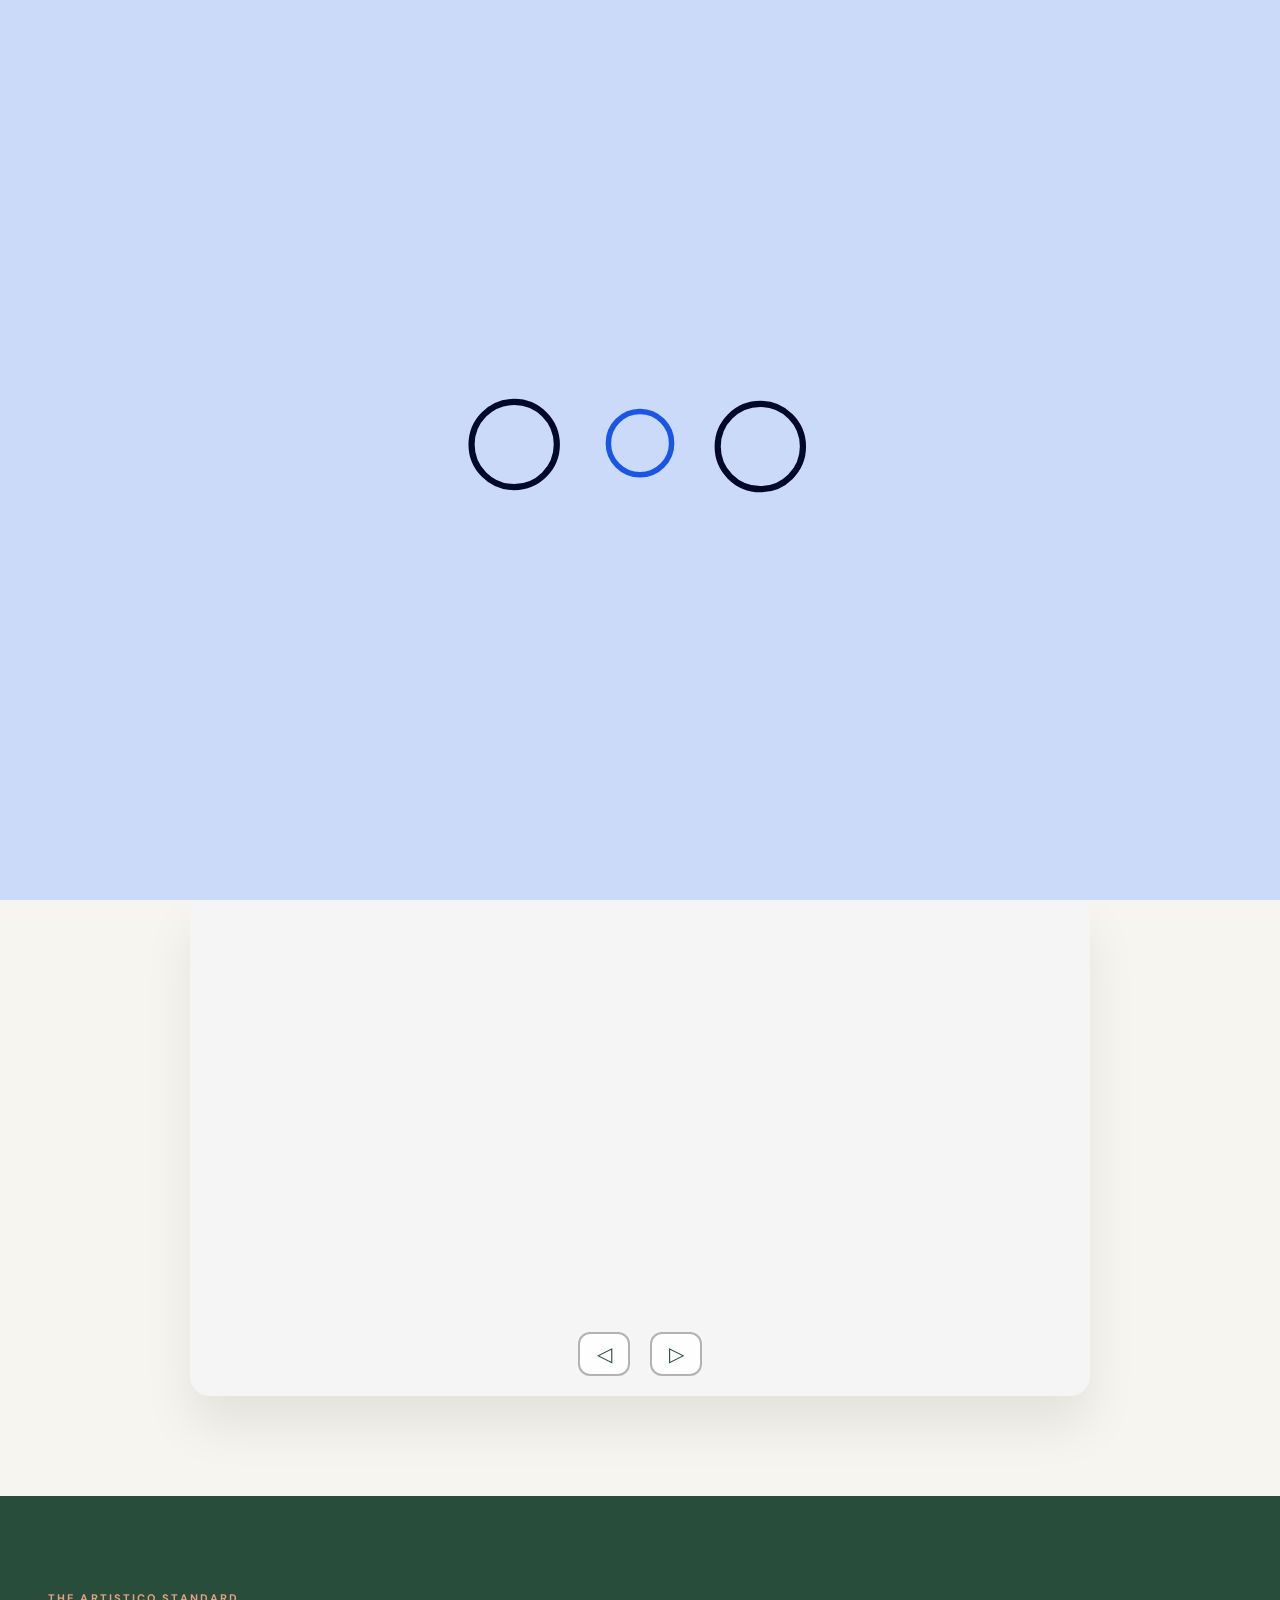
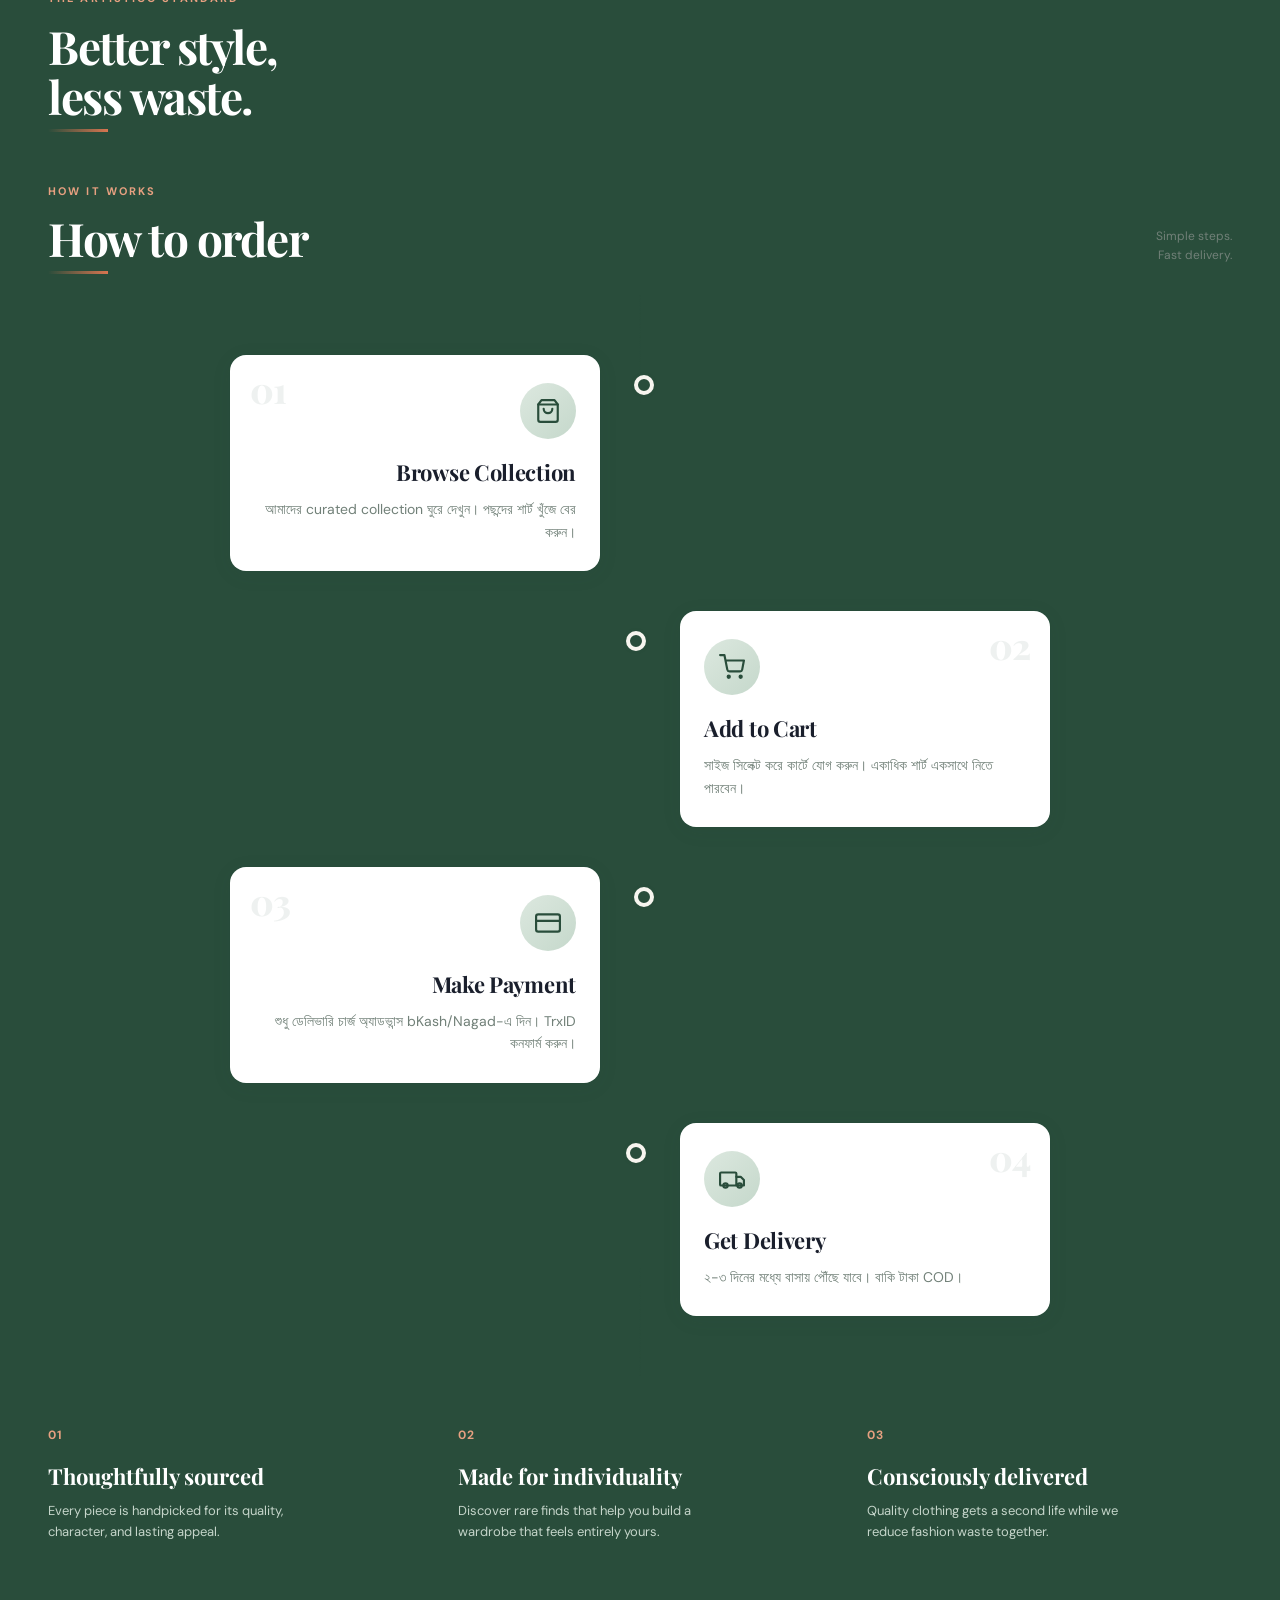
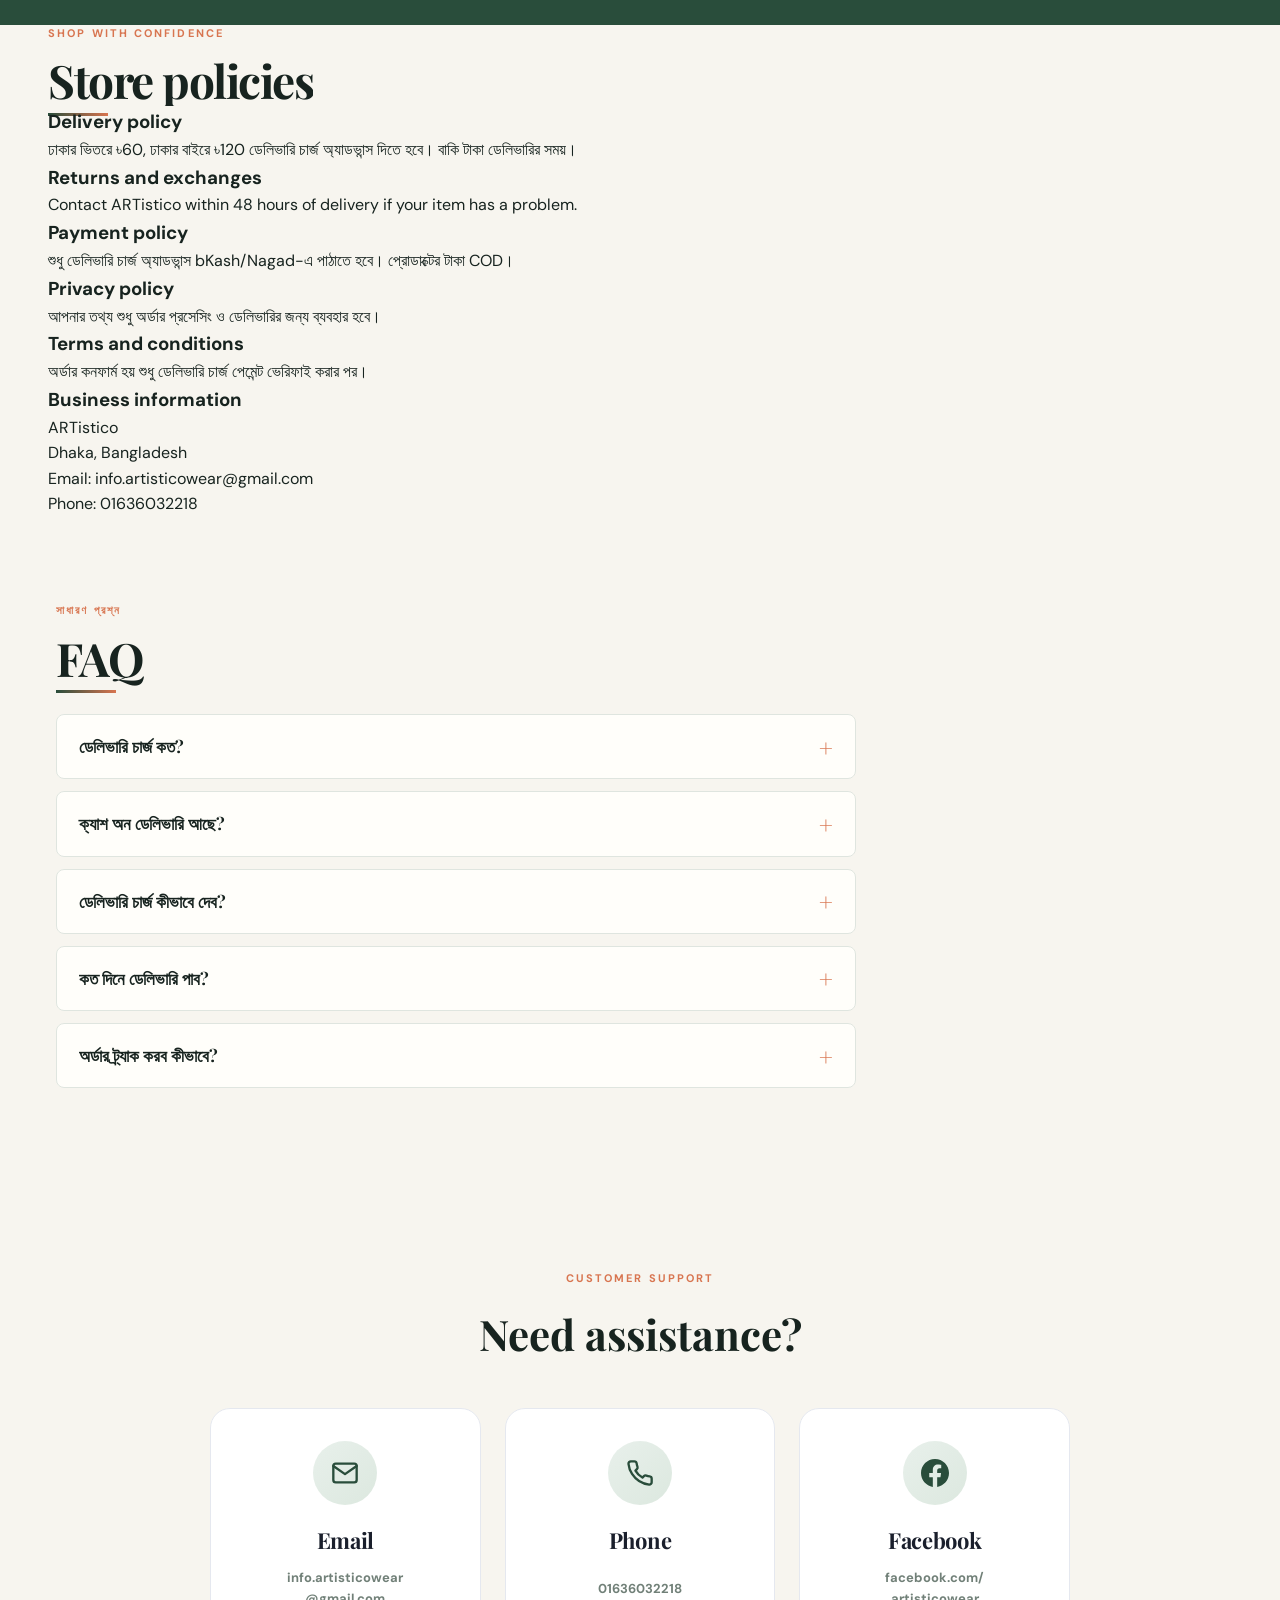
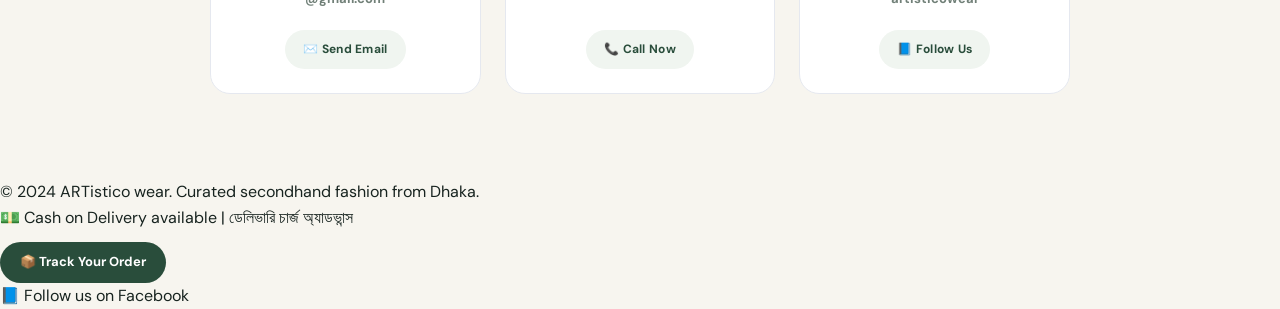
==== commit 1ef7965a: "Update index.html" ====
--- a/index.html
+++ b/index.html
@@ -69,7 +69,7 @@
             </div>
             <div class="hero-badge" data-parallax="0.15">
                 <span>EST.</span>
-                <strong>2024</strong>
+                <strong>2026</strong>
                 <small>Dhaka, Bangladesh</small>
             </div>
         </section>
--- a/styles.css
+++ b/styles.css
@@ -5275,3 +5275,126 @@
     .popup-details-side { padding: 22px 20px; }
     .popup-title { font-size: 24px; }
 }
+
+
+/* ===== NEW FAB - Old Buttons Hide ===== */
+.old-buttons-container {
+    display: none !important;
+}
+
+:root {
+    --primary-gold: #E5C07B;
+    --primary-gold-dark: #D4AF37;
+    --whatsapp-green: #25D366;
+    --ai-dark: #1E1E1E;
+}
+
+.fab-wrapper {
+    position: fixed;
+    bottom: 30px;
+    right: 25px;
+    display: flex;
+    flex-direction: column;
+    align-items: flex-end;
+    z-index: 99999;
+}
+
+.fab-item {
+    width: 60px;
+    height: 60px;
+    border-radius: 50%;
+    display: flex;
+    justify-content: center;
+    align-items: center;
+    cursor: pointer;
+    border: none;
+    outline: none;
+    box-shadow: 0 8px 20px rgba(0,0,0,0.15);
+    transition: all 0.4s cubic-bezier(0.175, 0.885, 0.32, 1.275);
+    position: relative;
+    text-decoration: none;
+}
+
+.fab-item::before {
+    content: attr(data-tooltip);
+    position: absolute;
+    right: 75px;
+    background: var(--ai-dark);
+    color: white;
+    padding: 8px 16px;
+    border-radius: 8px;
+    font-size: 14px;
+    font-weight: 500;
+    white-space: nowrap;
+    opacity: 0;
+    pointer-events: none;
+    transform: translateX(15px);
+    transition: all 0.3s ease;
+}
+
+.fab-item:hover::before { opacity: 1; transform: translateX(0); }
+
+.main-btn {
+    background: linear-gradient(135deg, var(--primary-gold), var(--primary-gold-dark));
+    color: #fff;
+    font-size: 26px;
+    z-index: 100;
+    box-shadow: 0 10px 25px rgba(212, 175, 55, 0.4);
+    margin-top: 15px;
+}
+
+.main-btn:hover {
+    transform: scale(1.1);
+    box-shadow: 0 15px 30px rgba(212, 175, 55, 0.6);
+}
+
+.main-btn i {
+    transition: transform 0.5s cubic-bezier(0.68, -0.55, 0.265, 1.55);
+}
+
+.fab-wrapper.active .main-btn i {
+    transform: rotate(135deg);
+}
+
+.options-container {
+    display: flex;
+    flex-direction: column;
+    gap: 15px;
+    pointer-events: none;
+}
+
+.option-btn {
+    background: #fff;
+    color: #333;
+    font-size: 22px;
+    opacity: 0;
+    transform: translateY(30px) scale(0.5);
+    pointer-events: none;
+    visibility: hidden;
+}
+
+.option-btn.whatsapp { color: var(--whatsapp-green); }
+.option-btn.whatsapp:hover { background: var(--whatsapp-green); color: white; }
+
+.option-btn.ai { color: var(--ai-dark); }
+.option-btn.ai:hover { background: var(--ai-dark); color: white; }
+
+.fab-wrapper.active .options-container { pointer-events: auto; }
+
+.fab-wrapper.active .option-btn {
+    opacity: 1;
+    transform: translateY(0) scale(1);
+    pointer-events: auto;
+    visibility: visible;
+}
+
+.fab-wrapper.active .option-btn:nth-child(1) { transition-delay: 0.1s; }
+.fab-wrapper.active .option-btn:nth-child(2) { transition-delay: 0.2s; }
+
+.option-btn:hover { transform: scale(1.1) translateX(-5px) !important; }
+
+@media (max-width: 480px) {
+    .fab-wrapper { bottom: 20px; right: 20px; }
+    .fab-item { width: 55px; height: 55px; font-size: 20px; }
+    .fab-item::before { display: none; }
+}
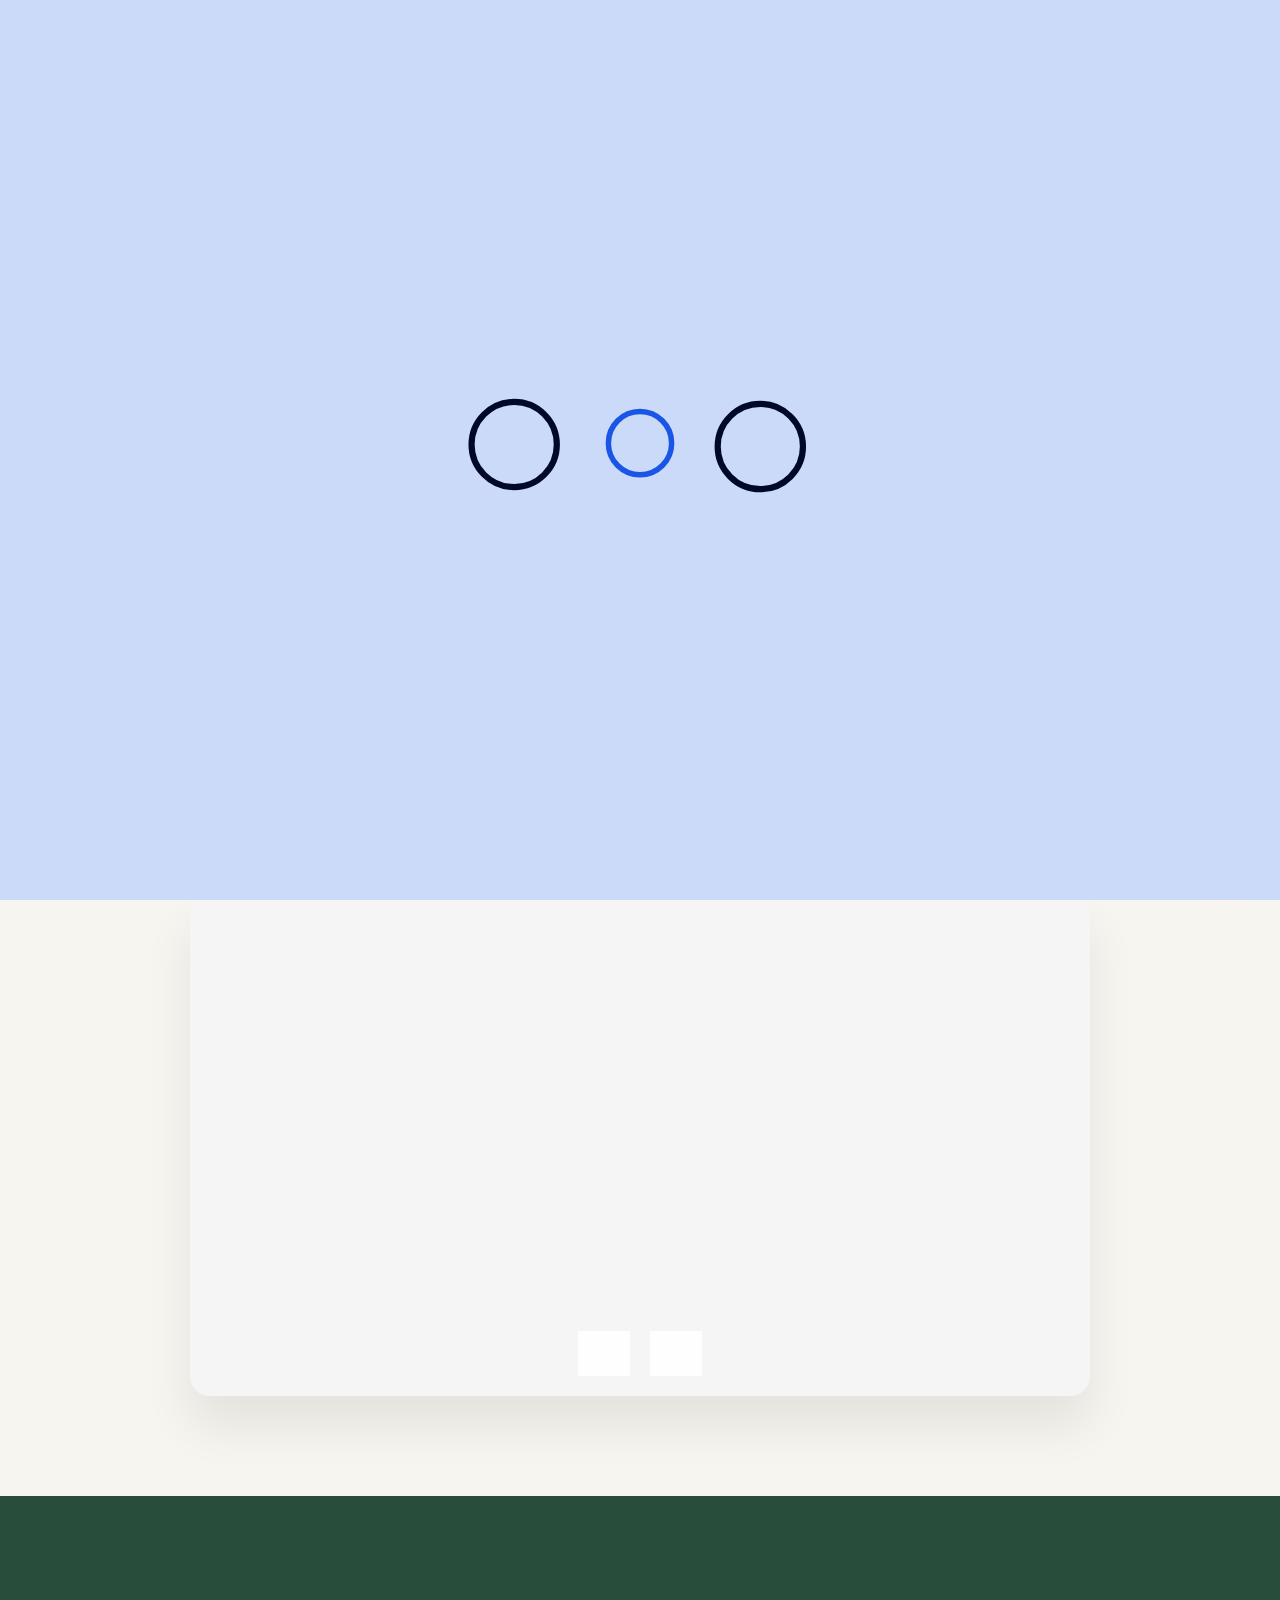
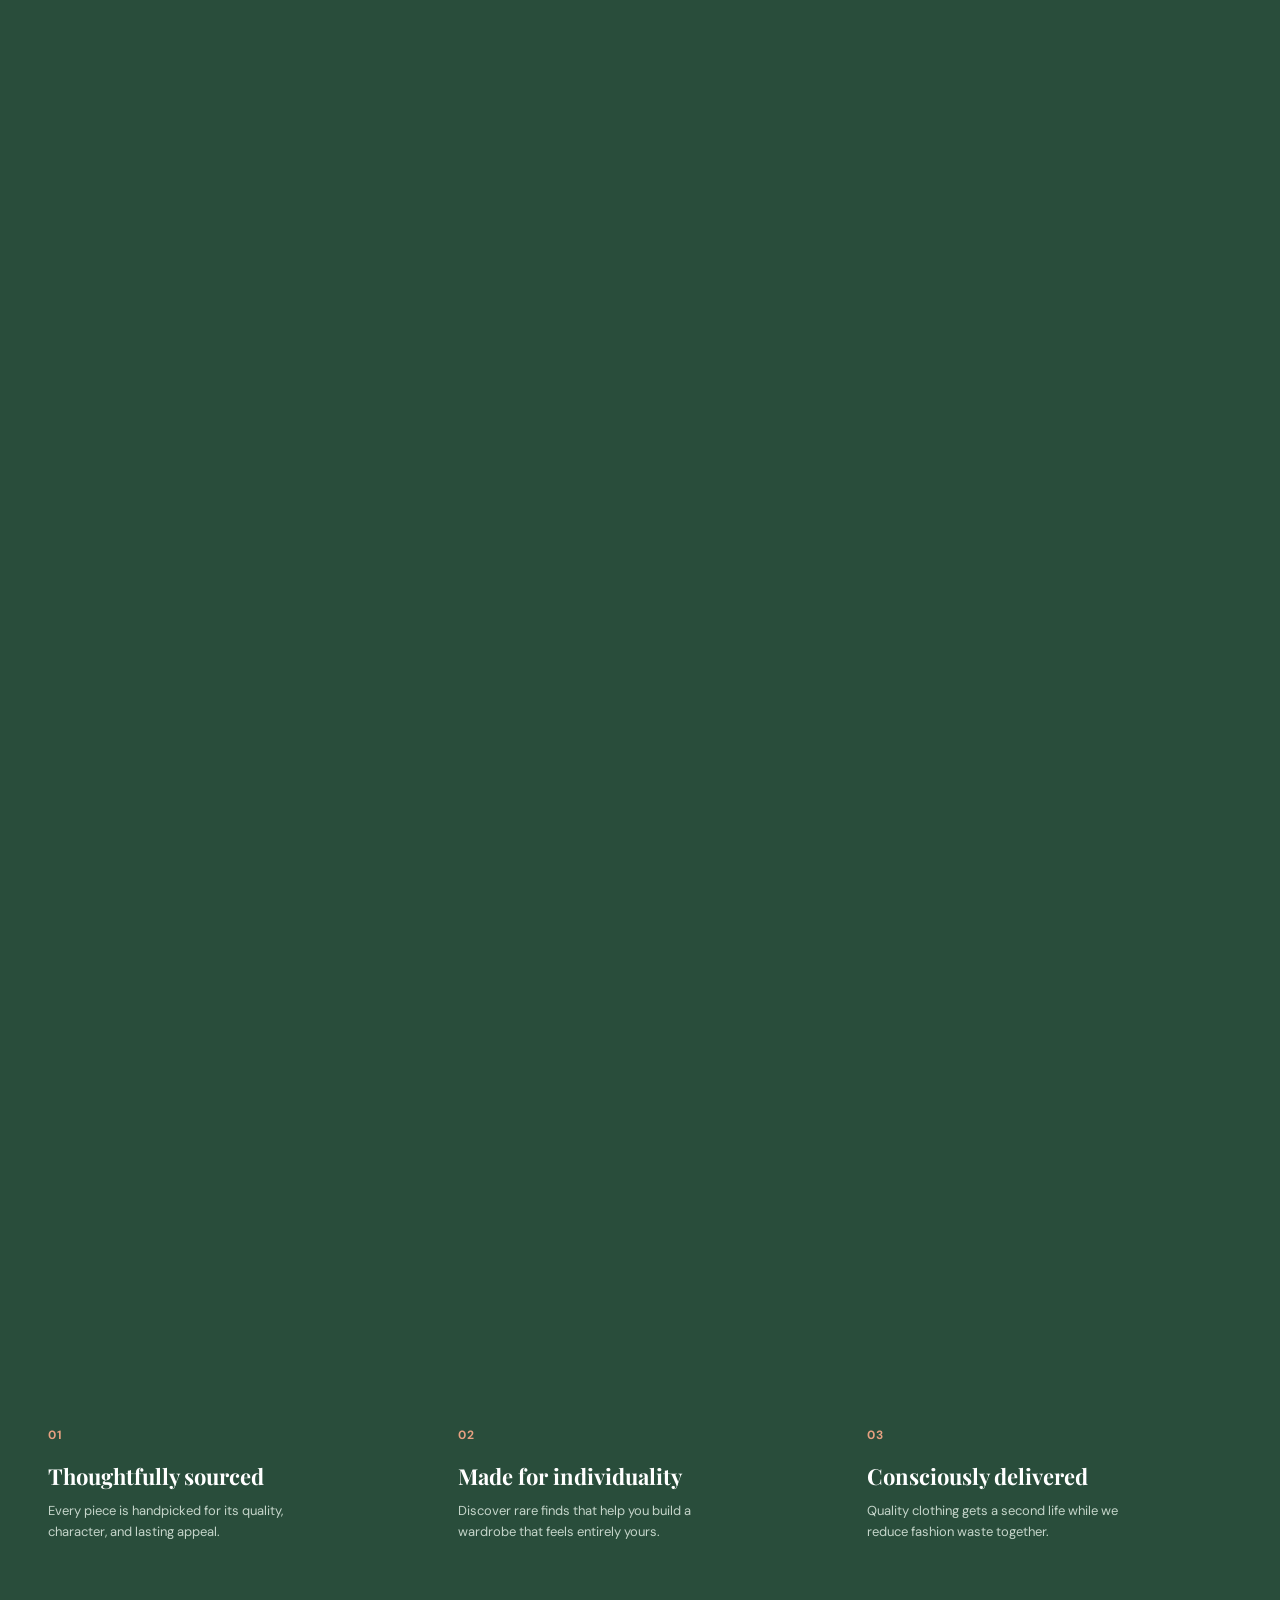
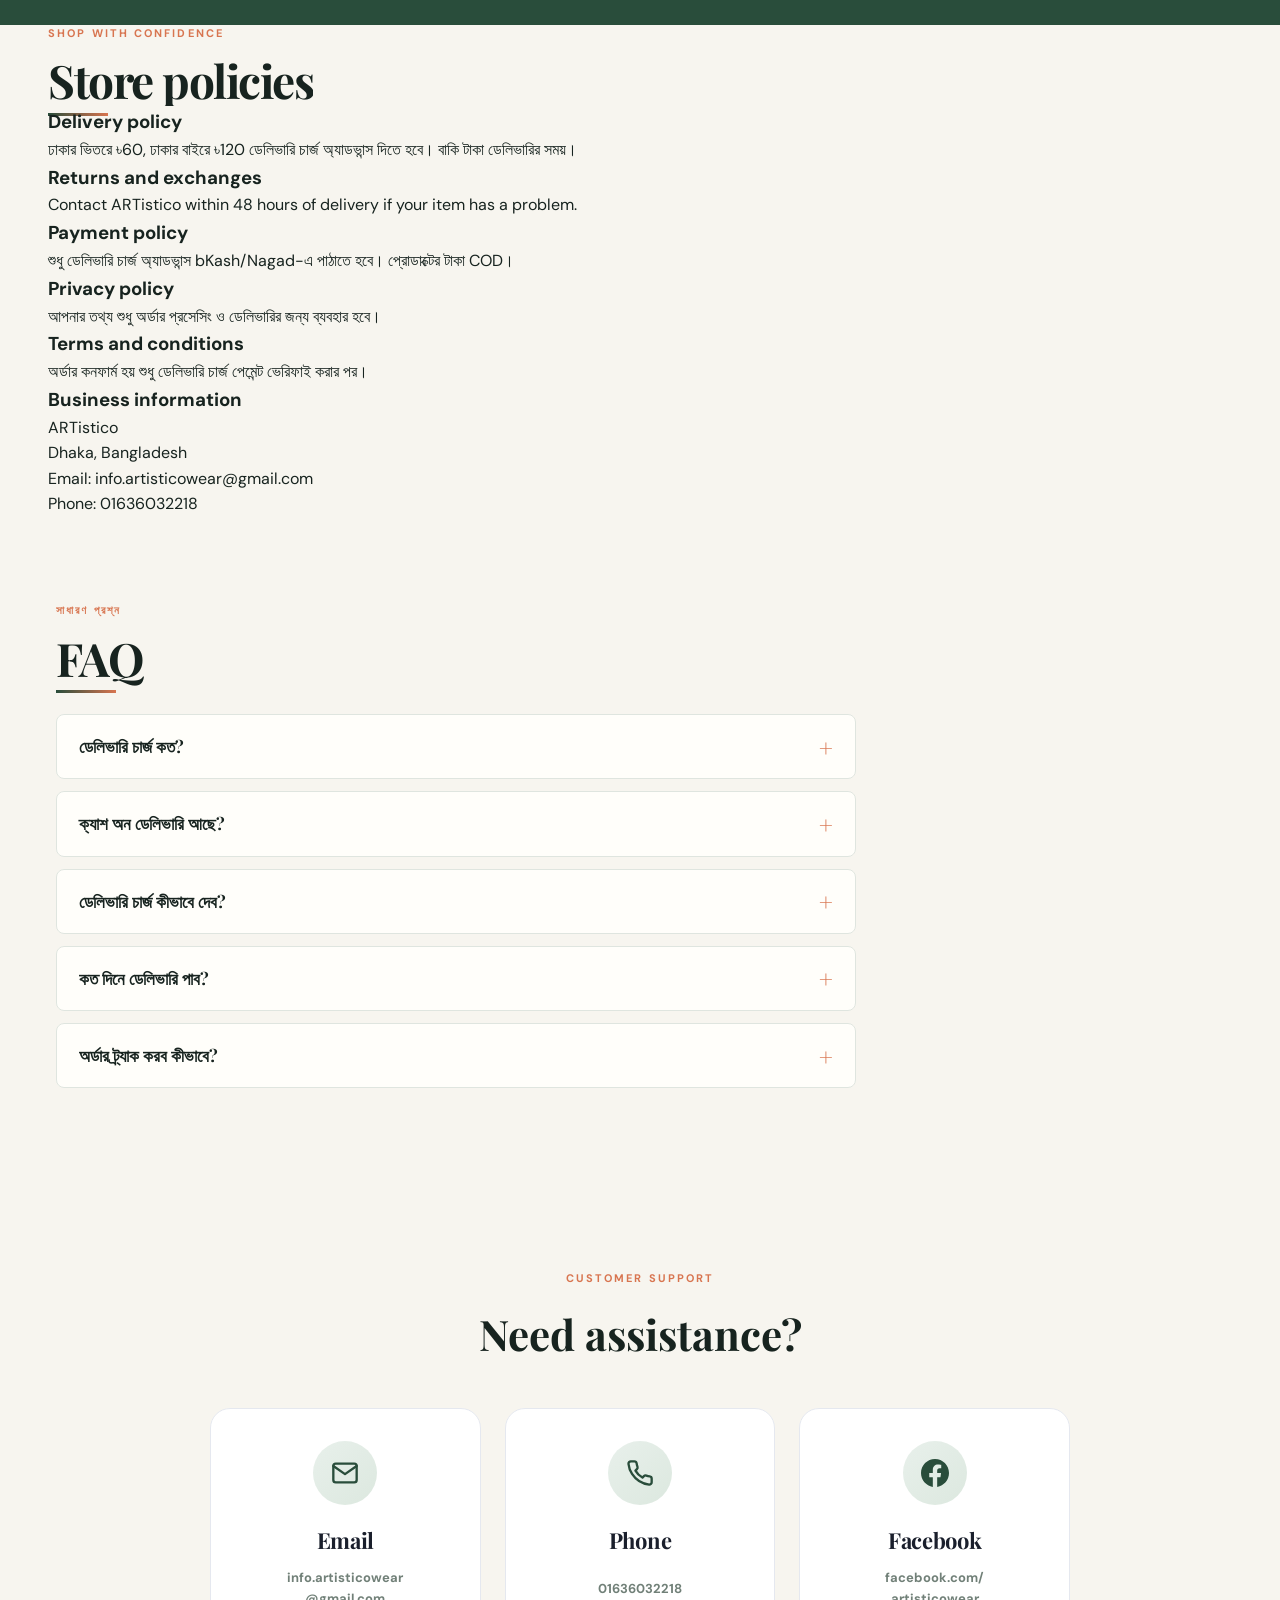
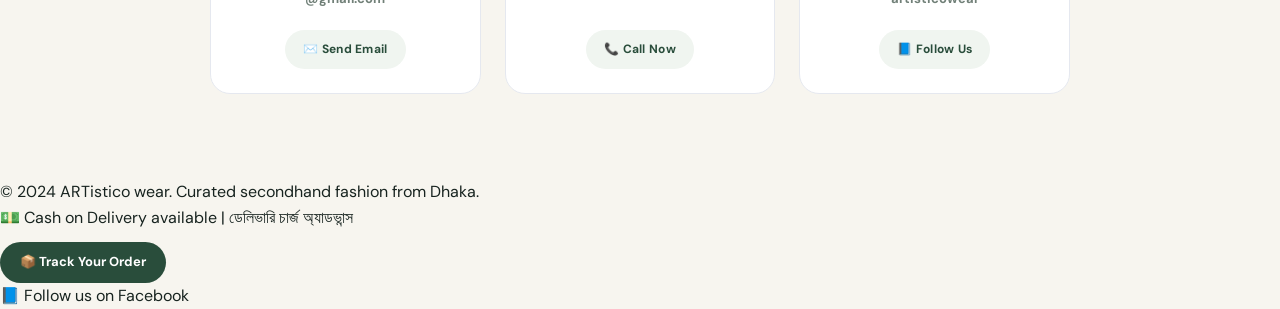
==== commit 640d2f4b: "Update index.html" ====
--- a/index.html
+++ b/index.html
@@ -5,7 +5,7 @@
     <meta name="viewport" content="width=device-width, initial-scale=1.0">
     <meta name="description" content="ARTistico Wear — Curated secondhand shirts from Dhaka. Cash on Delivery available.">
     <meta name="keywords" content="thrifted shirts, secondhand fashion, Dhaka, ARTistico">
-    <title>ARTistico Wear | Curated Thrift Fashion</title>
+    <title>ARTistico Wear</title>
     <link rel="preconnect" href="https://fonts.googleapis.com">
     <link rel="preconnect" href="https://fonts.gstatic.com" crossorigin>
     <link href="https://fonts.googleapis.com/css2?family=DM+Sans:wght@400;500;600;700&family=Playfair+Display:wght@600;700;800&display=swap" rel="stylesheet">
@@ -22,10 +22,13 @@
 <body>
     <header class="navbar">
         <div class="navbar-container">
-            <a class="logo" href="#">
-                <span class="logo-mark">A</span>
-                <span>ART<span>istico</span></span>
-            </a>
+           <a class="logo" href="#">
+    <span class="logo-mark">A</span>
+    <span class="logo-text">
+        <span>ART<span>istico</span></span>
+        <small class="logo-tagline">PURCHASE QUALITY</small>
+    </span>
+</a>
             <nav class="nav-center">
                 <a class="nav-link active" href="#products">Shop</a>
                 <a class="nav-link" href="#about">Our Story</a>
@@ -693,12 +696,7 @@
             });
         });
 
-        // Service Worker
-        if ('serviceWorker' in navigator) {
-            window.addEventListener('load', () => {
-                navigator.serviceWorker.register('/sw.js').catch(err => console.log(err));
-            });
-        }
+        
     </script>
 </body>
 </html>
--- a/styles.css
+++ b/styles.css
@@ -5398,3 +5398,27 @@
     .fab-item { width: 55px; height: 55px; font-size: 20px; }
     .fab-item::before { display: none; }
 }
+
+
+.logo-text {
+    display: flex;
+    flex-direction: column;
+    line-height: 1;
+}
+
+.logo-text > span {
+    font-family: "Playfair Display", serif;
+    font-weight: 800;
+    font-size: 24px;
+    letter-spacing: -0.5px;
+}
+
+.logo-tagline {
+    font-family: "DM Sans", sans-serif;
+    font-size: 9px;
+    font-weight: 600;
+    letter-spacing: 3px;
+    text-transform: uppercase;
+    color: #D4AF37;
+    margin-top: 3px;
+}
